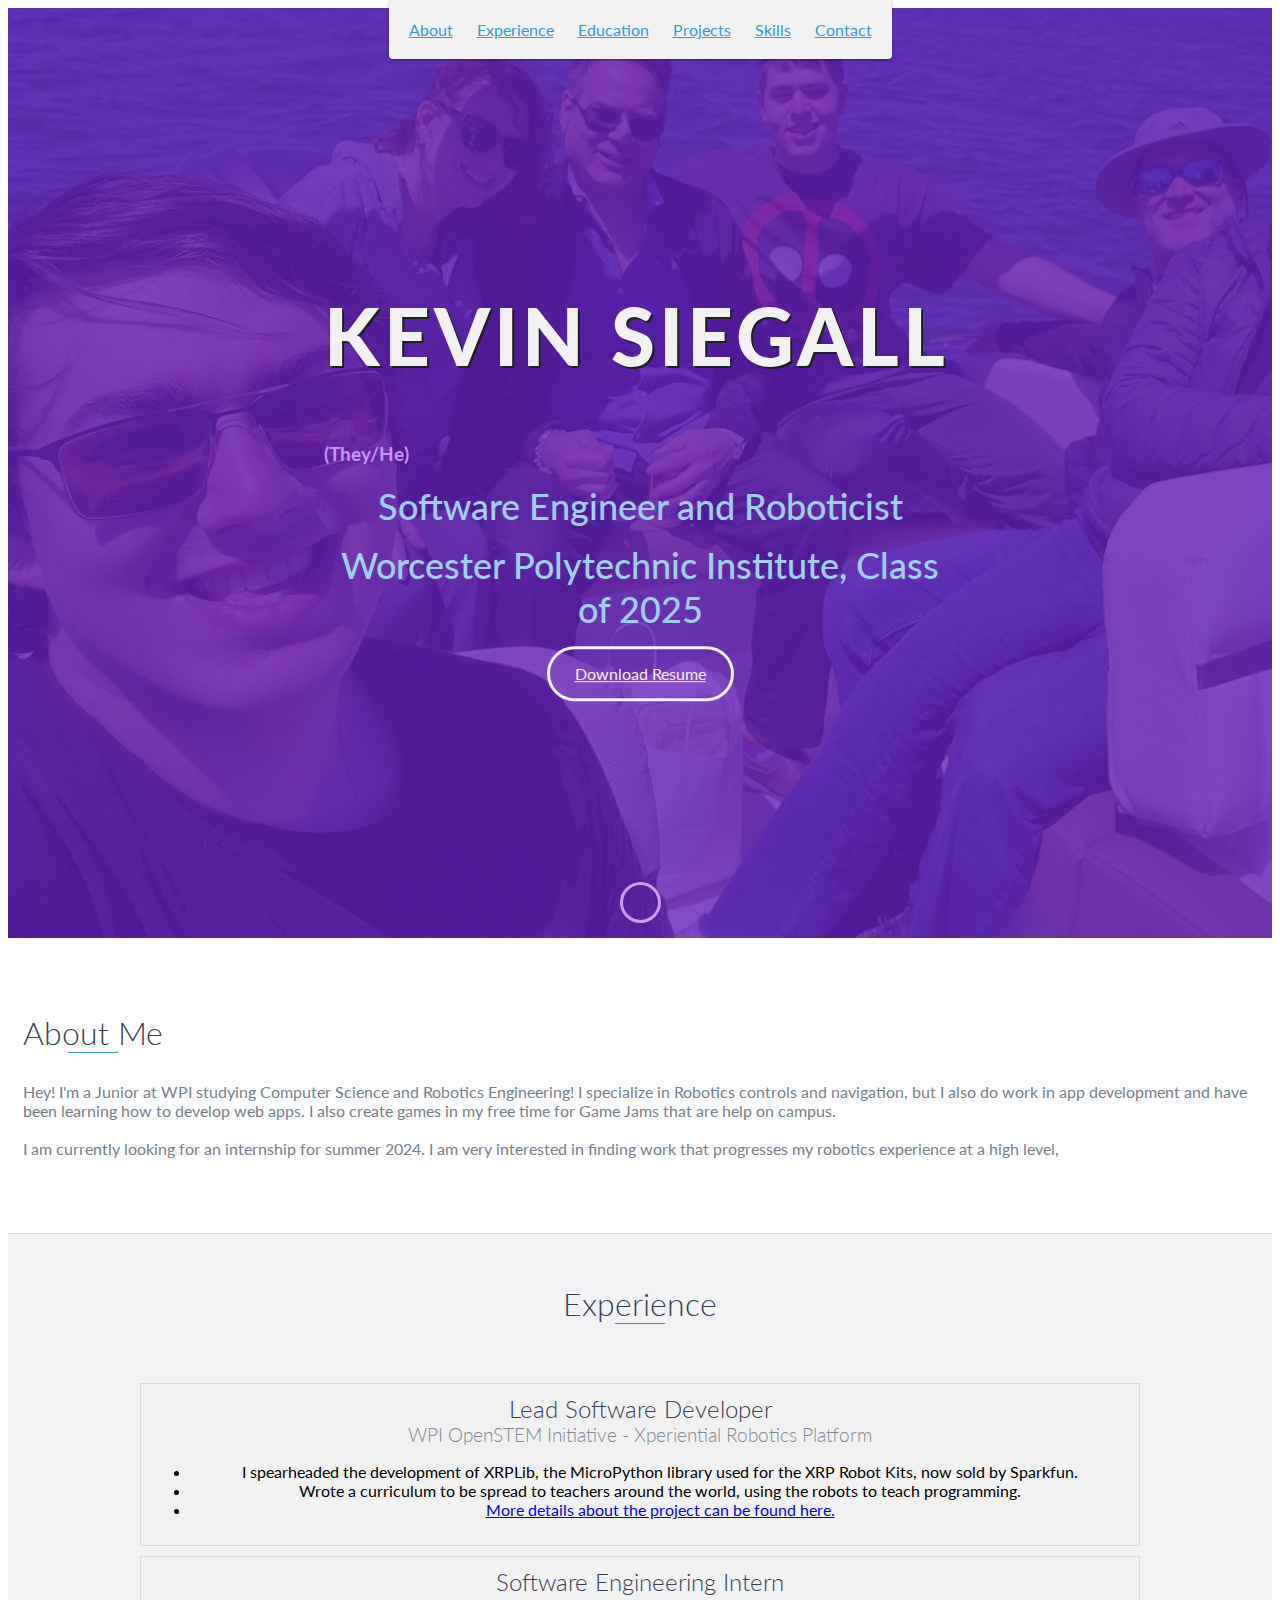
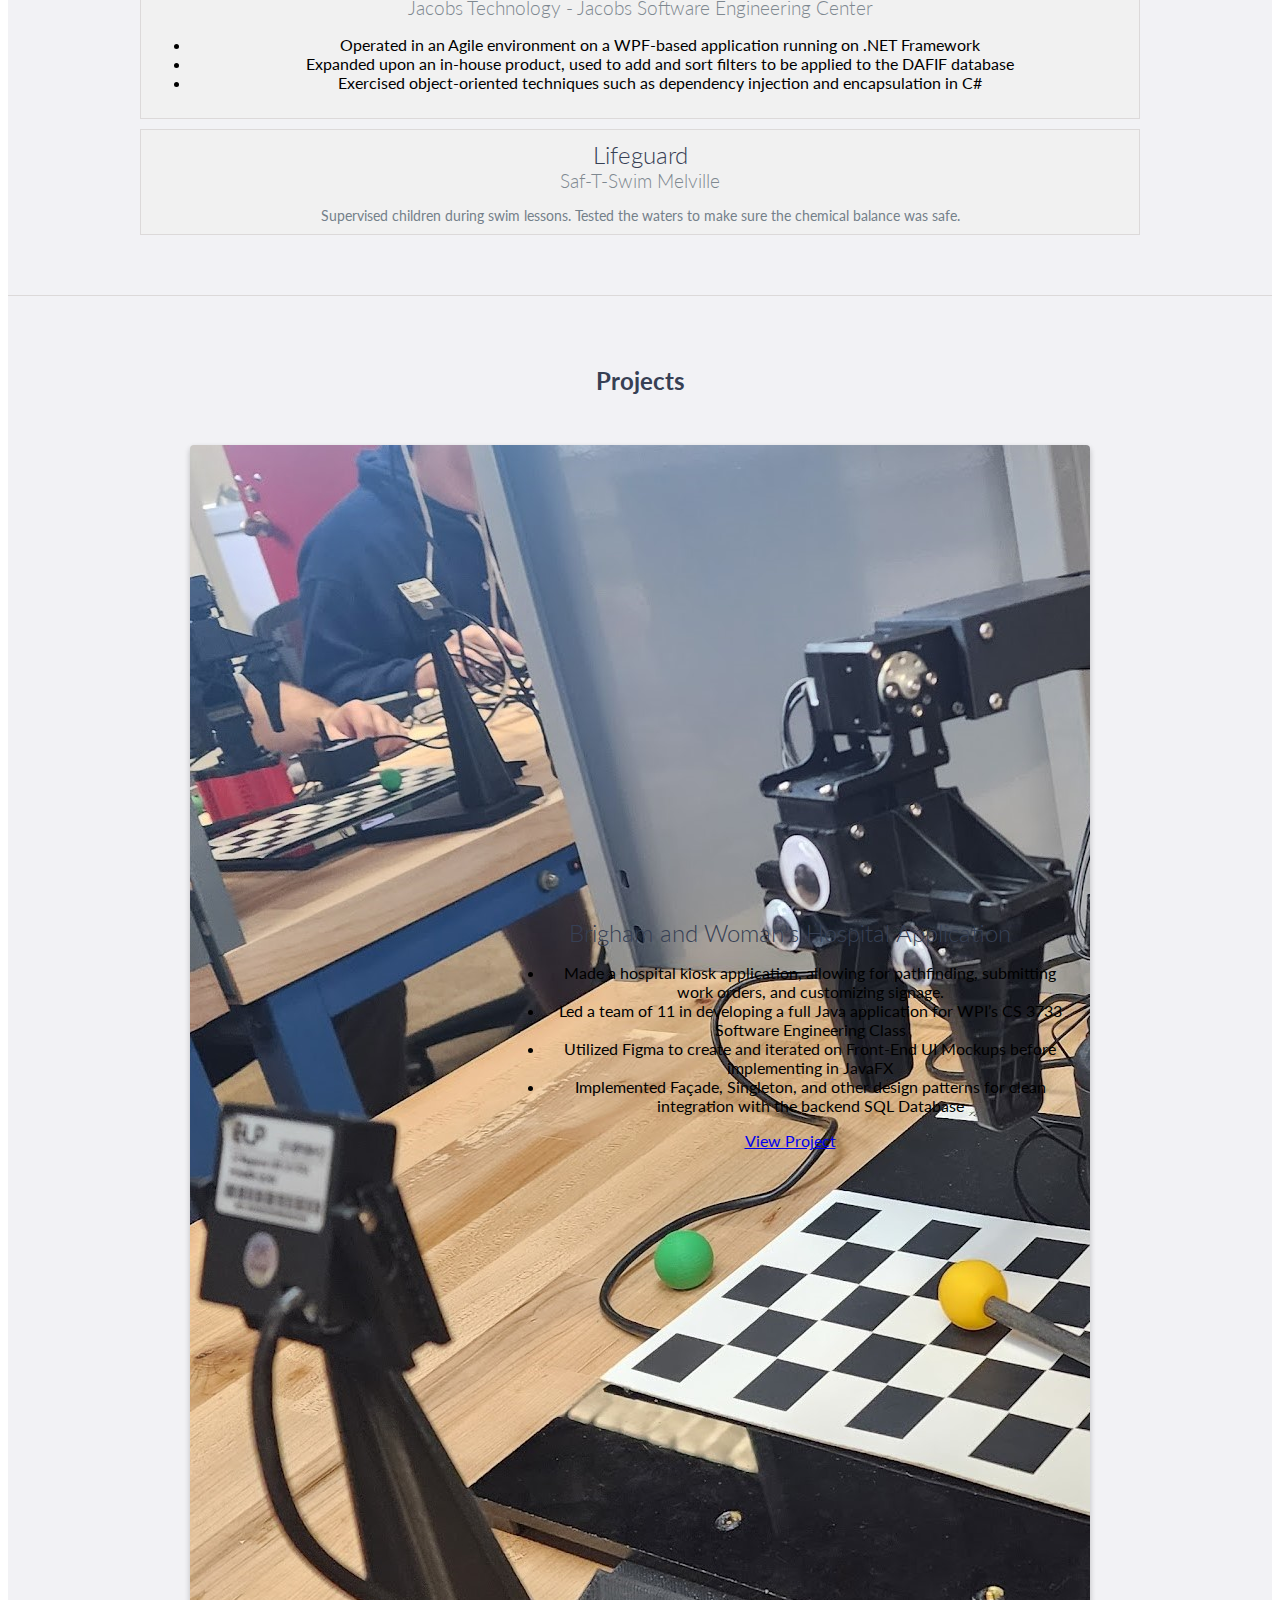
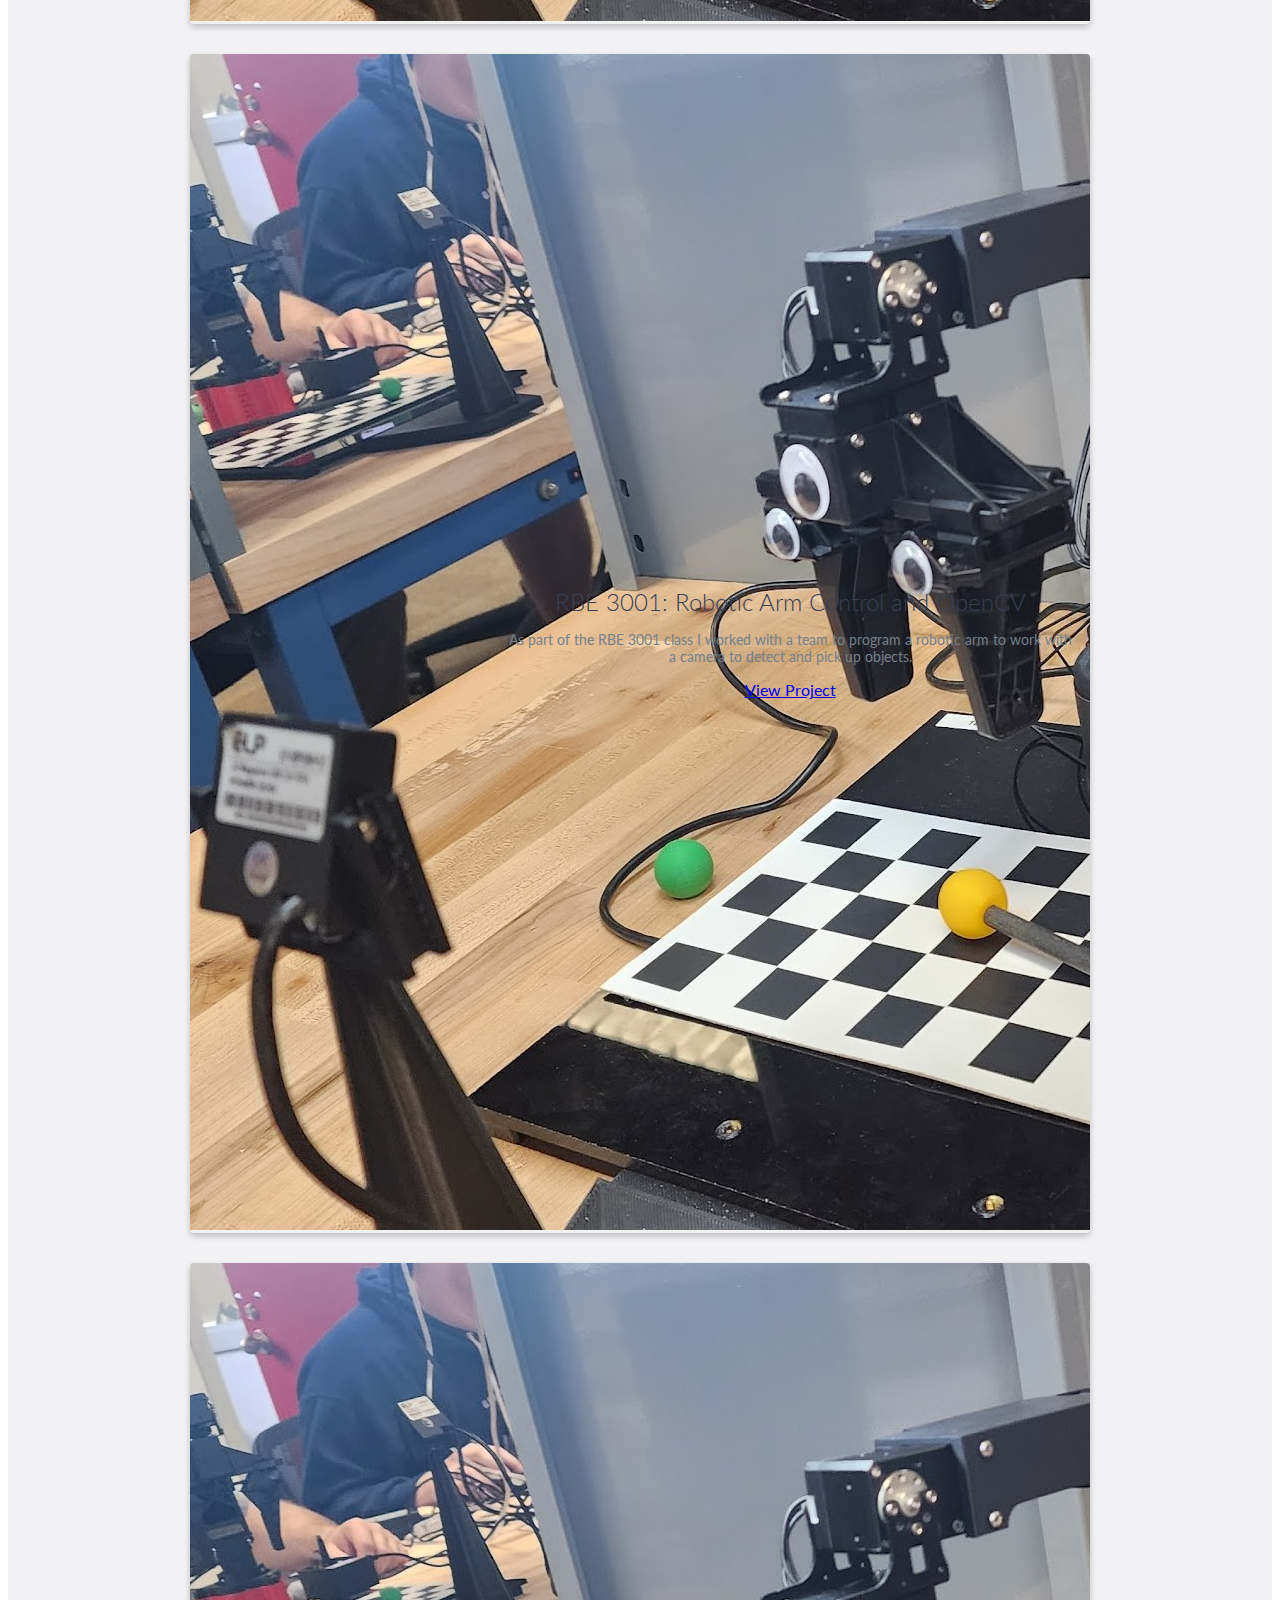
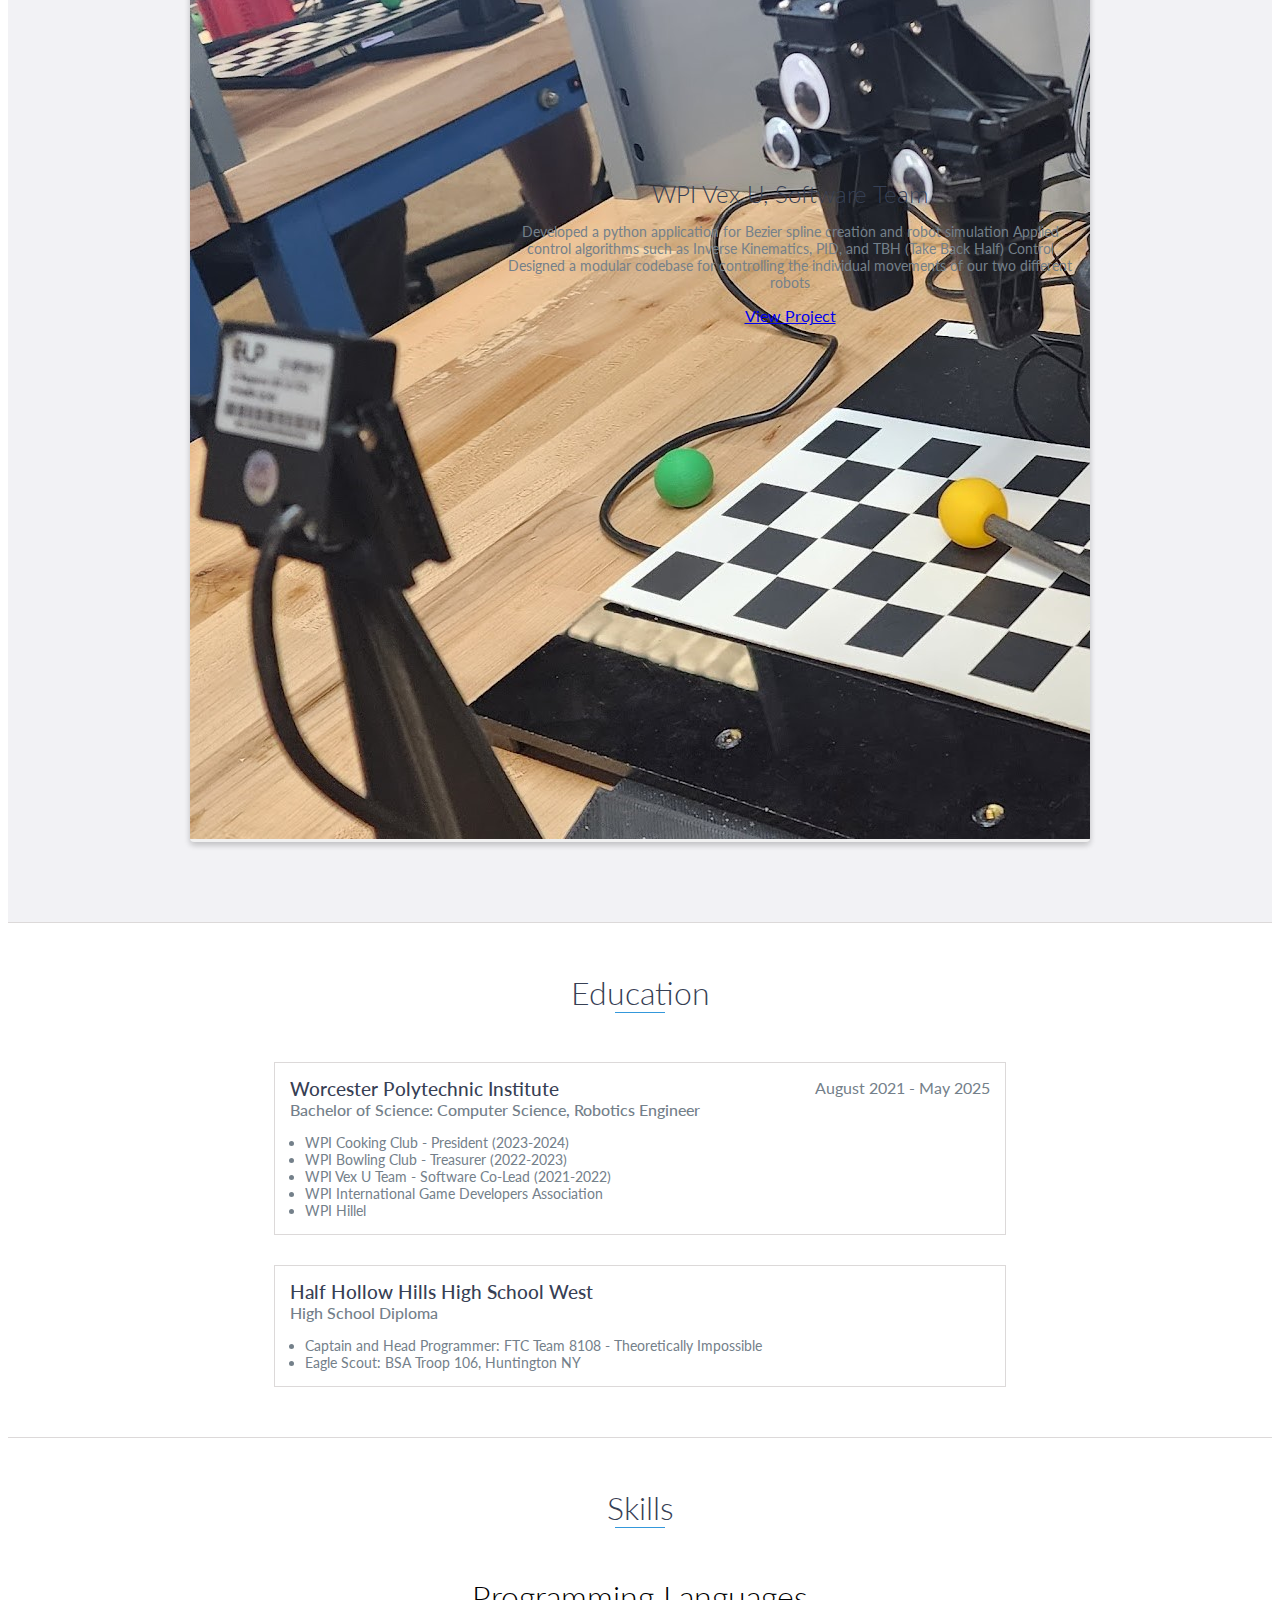
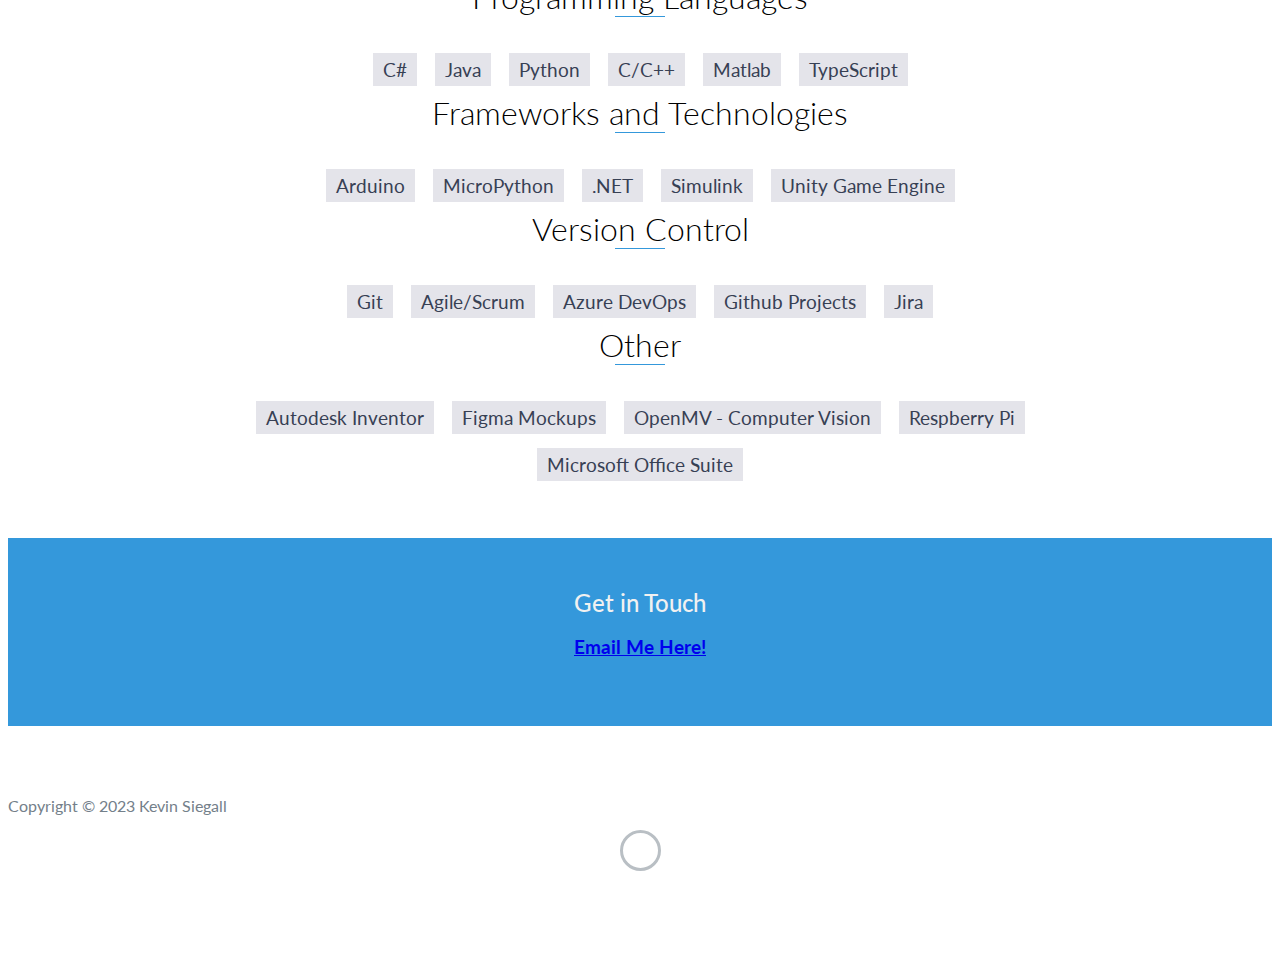
==== index.html @ 216e9f0d "Forgot to add . again" ====
<!DOCTYPE html>
<html class="no-js" lang="en">

<head>
    <meta charset="utf-8">
    <meta http-equiv="X-UA-Compatible" content="IE=edge">
    <meta name="viewport" content="width=device-width, initial-scale=1">
    <title>My Portfolio</title>
	<link rel="shortcut icon" href="favicon.ico" type="image/x-icon">
	<link rel="icon" href="favicon.ico" type="image/x-icon">
    <link href="https://fonts.googleapis.com/css?family=Lato:300,400,700,900" rel="stylesheet">
    <link rel="stylesheet" href="libs/font-awesome/css/font-awesome.min.css">
    <link href="css/bootstrap.min.css" rel="stylesheet">
    <link href="css/styles.css" rel="stylesheet">
</head>

<body>
    <div id="mobile-menu-open" class="shadow-large">
        <i class="fa fa-bars" aria-hidden="true"></i>
    </div>
    <!-- End #mobile-menu-toggle -->
    <header>
        <div id="mobile-menu-close">
            <span>Close</span> <i class="fa fa-times" aria-hidden="true"></i>
        </div>
        <ul id="menu" class="shadow">
            <li>
                <a href="#about">About</a>
            </li>
            <li>
                <a href="#experience">Experience</a>
            </li>
            <li>
                <a href="#education">Education</a>
            </li>
            <li>
                <a href="#projects">Projects</a>
            </li>
            <li>
                <a href="#skills">Skills</a>
            </li>
            <li>
                <a href="#contact">Contact</a>
            </li>
        </ul>
    </header>
    <!-- End header -->

    <div id="lead" class = "homepage-top">
        <div id="lead-content">
            <div style="display: flex; flex-direction: row; flex-wrap: wrap;">
                <h1>Kevin Siegall</h1>
                <div style="font-size: medium; color: #c594f3; vertical-align: middle;">
                    <h3>(They/He)</h3>
                </div>
            </div>
            <h2>Software Engineer and Roboticist</h2>
            <h2>Worcester Polytechnic Institute, Class of 2025</h2>
            <a href="Resume_Siegall.pdf" class="btn-rounded-white">Download Resume</a>
        </div>
        <!-- End #lead-content -->

        <div id="lead-overlay"></div>

        <div id="lead-down">
            <span>
                <i class="fa fa-chevron-down" aria-hidden="true"></i>
            </span>
        </div>
        <!-- End #lead-down -->
    </div>
    <!-- End #lead -->

    <div id="about">
        <div class="container">
            <div class="row">
                <div class="col-md-4">
                    <h2 class="heading">About Me</h2>
                </div>
                <div class="col-md-8">
                    <p>
                        Hey! I'm a Junior at WPI studying Computer Science and Robotics Engineering! I specialize in Robotics controls and navigation, but I also do work in app development and have been learning how to develop web apps. 
                        I also create games in my free time for Game Jams that are help on campus.
                        <br>
                        <br>
                        I am currently looking for an internship for summer 2024. I am very interested in finding work that progresses my robotics experience at a high level,
                    </p>
                </div>
            </div>
        </div>
    </div>
    <!-- End #about -->

    <div id="experience" class="background-alt">
        <h2 class="heading">Experience</h2>
        <div id="experience-timeline">
            <div data-date="August 2022 – Now">
                <h3>Lead Software Developer</h3>
                <h4>WPI OpenSTEM Initiative - Xperiential Robotics Platform</h4>
                <ul>
                    <li>
                        I spearheaded the development of XRPLib, the MicroPython library used for the XRP Robot Kits, now sold by Sparkfun.
                    </li>
                    <li>
                        Wrote a curriculum to be spread to teachers around the world, using the robots to teach programming.
                    </li>
                    <li>
                        <a href= "https://experientialrobotics.org">More details about the project can be found here.</a>
                    </li>
                </ul>
            </div>
            <div data-date="May 2022 – August 2022">
                <h3>Software Engineering Intern</h3>
                <h4>Jacobs Technology - Jacobs Software Engineering Center</h4>
                <ul>
                    <li>
                        Operated in an Agile environment on a WPF-based application running on .NET Framework
                    </li>
                    <li>
                        Expanded upon an in-house product, used to add and sort filters to be applied to the DAFIF database
                    </li>
                    <li>
                        Exercised object-oriented techniques such as dependency injection and encapsulation in C#
                    </li>
                </ul>
            </div>
            <div data-date="June 2021 – August 2021">
                <h3>Lifeguard</h3>
                <h4>Saf-T-Swim Melville</h4>
                <p>
                    Supervised children during swim lessons. Tested the waters to make sure the chemical balance was safe.
                </p>
            </div>
            
        </div>
    </div>
    <!-- End #experience -->

    <div id="projects" class="background-alt">
        <h2>Projects</h2>
        <div class="container">
            <div class="row">
                <div class="project shadow-large">
                    <div class="project-image">
                        <img src="images/rbe3001-cover-icon.jpg" />
                    </div>
                    <!-- End .project-image -->
                    <div class="project-info">
                        <h3>Brigham and Woman's Hospital Application</h3>
                        <ul>
                            <li>
                                Made a hospital kiosk application, allowing for pathfinding, submitting work orders, and customizing signage.
                            </li>
                            <li>
                                Led a team of 11 in developing a full Java application for WPI’s CS 3733 Software Engineering Class
                            </li>
                            <li>
                                Utilized Figma to create and iterated on Front-End UI Mockups before implementing in JavaFX
                            </li>
                            <li>
                                Implemented Façade, Singleton, and other design patterns for clean integration with the backend SQL Database
                            </li>
                        </ul>
                        <a href="project_page_rbe3001.html">View Project</a>
                    </div>
                    <!-- End .project-info -->
                </div>
                <!-- End .project -->
                <div class="project shadow-large">
                    <div class="project-image">
                        <img src="images/rbe3001-cover-icon.jpg" />
                    </div>
                    <!-- End .project-image -->
                    <div class="project-info">
                        <h3>RBE 3001: Robotic Arm Control and OpenCV</h3>
                        <p>
                            As part of the RBE 3001 class I worked with a team to program a robotic arm to work with a camera to detect and pick up objects. 
                        </p>
                        <a href="project_page_rbe3001.html">View Project</a>
                    </div>
                    <!-- End .project-info -->
                </div>
                <!-- End .project -->
                <div class="project shadow-large">
                    <div class="project-image">
                        <img src="images/rbe3001-cover-icon.jpg" />
                    </div>
                    <!-- End .project-image -->
                    <div class="project-info">
                        <h3>WPI Vex U, Software Team</h3>
                        <p>
                            Developed a python application for Bezier spline creation and robot simulation
                            Applied control algorithms such as Inverse Kinematics, PID, and TBH (Take Back Half) Control
                            Designed a modular codebase for controlling the individual movements of our two different robots 
                        </p>
                        <a href="project_page_rbe3001.html">View Project</a>
                    </div>
                    <!-- End .project-info -->
                </div>
                <!-- End .project -->
            </div>
        </div>
    </div>
    <!-- End #projects -->

    <div id="education">
        <h2 class="heading">Education</h2>
        <div class="education-block">
            <h3>Worcester Polytechnic Institute</h3>
            <span class="education-date">August 2021 - May 2025</span>
            <h4>Bachelor of Science: Computer Science, Robotics Engineer</h4>
            <!-- <h3>Positions on Campus</h3> -->
            <ul>
                <li>
                    WPI Cooking Club - President (2023-2024)
                </li>
                <li>
                    WPI Bowling Club - Treasurer (2022-2023)
                </li>
                <li>
                    WPI Vex U Team - Software Co-Lead (2021-2022)
                </li>
                <li>
                    WPI International Game Developers Association
                </li>
                <li>
                    WPI Hillel
                </li>
            </ul>
        </div>
        <!-- End .education-block -->

        <div class="education-block">
            <h3>Half Hollow Hills High School West</h3>
            <h4>High School Diploma</h4>
            <ul>
                <li>
                    Captain and Head Programmer: FTC Team 8108 - Theoretically Impossible
                </li>
                <li>
                    Eagle Scout: BSA Troop 106, Huntington NY
                </li>
            </ul>
        </div>
        <!-- End .education-block -->
    </div>
    <!-- End #education -->

    <div id="skills">
        <h2 class="heading">Skills <br></h2><br>
        <h3 class="heading">Programming Languages</h3>
        <ul>
            <li>C#</li>
            <li>Java</li>
            <li>Python</li>
            <li>C/C++</li>
            <li>Matlab</li>
            <li>TypeScript</li>
        </ul>
        <h3 class="heading">Frameworks and Technologies</h3>
        <ul>
            <li>Arduino</li>
            <li>MicroPython</li>
            <li>.NET</li>
            <li>Simulink</li>
            <li>Unity Game Engine</li>
        </ul>
        <h3 class="heading">Version Control</h3>
        <ul>
            <li>Git</li>
            <li>Agile/Scrum</li>
            <li>Azure DevOps</li>
            <li>Github Projects</li>
            <li>Jira</li>
        </ul>
        <h3 class="heading">Other</h3>
        <ul>
            <li>Autodesk Inventor</li>
            <li>Figma Mockups</li>
            <li>OpenMV - Computer Vision</li>
            <li>Respberry Pi</li>
            <li>Microsoft Office Suite</li>
        </ul>
    </div>
    <!-- End #skills -->

    <div id="contact">
        <h2>Get in Touch</h2>
        <a href="mailto:krsiegall@wpi.edu"><h3>Email Me Here!</h3></a>
        <!-- End #contact-form -->
    </div>
    <!-- End #contact -->

    <footer>
        <div class="container">
            <div class="row">
                <div class="col-sm-5 copyright">
                    <p>
                        Copyright &copy; <span id="current-year">2023</span> Kevin Siegall
                    </p>
                </div>
                <div class="col-sm-2 top">
                    <span id="to-top">
                        <i class="fa fa-chevron-up" aria-hidden="true"></i>
                    </span>
                </div>
                <div class="col-sm-5 social">
                    <ul>
                        <li>
                            <a href="https://github.com/kreeevin" target="_blank"><i class="fa fa-github" aria-hidden="true"></i></a>
                        </li>
                        <!-- <li>
                            <a href="https://stackoverflow.com/" target="_blank"><i class="fa fa-stack-overflow" aria-hidden="true"></i></a>
                        </li> -->
                        <li>
                            <a href="www.linkedin.com/in/kevin-siegall" target="_blank"><i class="fa fa-linkedin" aria-hidden="true"></i></a>
                        </li>
                        <!-- <li>
                            <a href="https://www.facebook.com/" target="_blank"><i class="fa fa-facebook" aria-hidden="true"></i></a>
                        </li>
                        <li>
                            <a href="https://twitter.com/" target="_blank"><i class="fa fa-twitter" aria-hidden="true"></i></a>
                        </li>
                        <li>
                            <a href="https://plus.google.com/" target="_blank"><i class="fa fa-google-plus" aria-hidden="true"></i></a>
                        </li> -->
                    </ul>
                </div>
            </div>
        </div>
    </footer>
    <!-- End footer -->

    <script src="https://ajax.googleapis.com/ajax/libs/jquery/1.12.4/jquery.min.js"></script>
    <script src="js/scripts.min.js"></script>
</body>

</html>
---- css/styles.css ----
/*!
    Title: Dev Portfolio Template
    Version: 1.2.2
    Last Change: 03/25/2020
    Author: Ryan Fitzgerald
    Repo: https://github.com/RyanFitzgerald/devportfolio-template
    Issues: https://github.com/RyanFitzgerald/devportfolio-template/issues

    Description: This file contains all the styles associated with the page
    that don't come from third party libraries. This file gets compiled using
    Gulp and send to the /css folder which is then loaded on the page.
*/
body {
    font-family: 'Lato', sans-serif;
    font-size: 16px
}

body.active {
    overflow: hidden;
    z-index: -1
}

.no-js #experience-timeline>div {
    background: #f1f1f1;
    padding: 10px;
    margin-bottom: 10px;
    border: 1px solid #dcd9d9
}

.no-js #experience-timeline>div h3 {
    font-size: 1.5em;
    font-weight: 300;
    color: #374054;
    display: inline-block;
    margin: 0
}

.no-js #experience-timeline>div h4 {
    font-size: 1.2em;
    font-weight: 300;
    color: #7e8890;
    margin: 0 0 15px 0
}

.no-js #experience-timeline>div p {
    color: #74808a;
    font-size: 0.9em;
    margin: 0
}

.no-js #experience-timeline:before,
.no-js #experience-timeline:after {
    content: none
}

@keyframes dropHeader {
    0% {
        transform: translateY(-100%)
    }

    100% {
        transform: translateY(0)
    }
}

header {
    position: absolute;
    top: 0;
    left: 0;
    right: 0;
    text-align: center;
    z-index: 10;
    animation-name: dropHeader;
    animation-iteration-count: 1;
    animation-timing-function: ease;
    animation-duration: 0.75s
}

header ul {
    display: inline-block;
    background: #f1f1f1;
    text-align: center;
    padding: 10px;
    margin: 0;
    border-bottom-right-radius: 4px;
    border-bottom-left-radius: 4px
}

header li {
    display: inline-block
}

header a {
    display: block;
    color: #3498db;
    padding: 10px
}

header a:hover {
    color: #217dbb;
    text-decoration: none;
    background: #eee;
    border-radius: 4px
}

header a:focus {
    color: #3498db;
    text-decoration: none
}

header.active {
    display: block
}

header.sticky {
    position: fixed;
    z-index: 999
}

#menu.active {
    display: block
}

#mobile-menu-open {
    display: none;
    cursor: pointer;
    position: fixed;
    right: 15px;
    top: 10px;
    color: #3498db;
    font-size: 1.5em;
    z-index: 20;
    padding: 0 7px;
    border-radius: 4px;
    background: #f1f1f1
}

#mobile-menu-close {
    display: none;
    text-align: right;
    width: 100%;
    background: #f1f1f1;
    font-size: 1.5em;
    padding-right: 15px;
    padding-top: 10px;
    cursor: pointer;
    color: #3498db
}

#mobile-menu-close span {
    font-size: 0.5em;
    text-transform: uppercase
}

#mobile-menu-close i {
    vertical-align: middle
}

footer {
    padding: 50px 0
}

.copyright {
    padding-top: 20px
}

.copyright p {
    margin: 0;
    color: #74808a
}

.top {
    text-align: center
}

.top span {
    cursor: pointer;
    display: block;
    margin: 15px auto 0 auto;
    width: 35px;
    height: 35px;
    border-radius: 50%;
    border: 3px solid #b9bfc4;
    text-align: center
}

.top i {
    color: #74808a
}

.social {
    text-align: right
}

.social ul {
    margin: 5px 0 0 0;
    padding: 0
}

.social li {
    display: inline-block;
    font-size: 1.25em;
    list-style: none
}

.social a {
    display: block;
    color: #74808a;
    padding: 10px
}

.social a:hover {
    color: #3498db
}

.btn-rounded-blue {
    display: inline-block;
    background-color: #0028b9;
    color: #f1f1f1;
    padding: 15px 25px;
    border: 3px solid #f1f1f1;
    border-radius: 30px;
    transition: .5s ease all
}
.btn-rounded-white {
    display: inline-block;
    color: #f1f1f1;
    padding: 15px 25px;
    border: 3px solid #f1f1f1;
    border-radius: 30px;
    transition: .5s ease all
}

.btn-rounded-white:hover {
    color: #3498db;
    background: #f1f1f1;
    text-decoration: none
}

.shadow {
    box-shadow: 0 1px 3px rgba(0, 0, 0, 0.12), 0 1px 2px rgba(0, 0, 0, 0.24)
}

.shadow-large {
    box-shadow: 0 3px 6px rgba(0, 0, 0, 0.08), 0 3px 6px rgba(0, 0, 0, 0.15)
}

.heading {
    position: relative;
    display: inline-block;
    font-size: 2em;
    font-weight: 300;
    margin: 0 0 30px 0
}
.subheading {
    position: relative;
    display: inline-block;
    font-size: 1.5em;
    font-weight: 300;
    margin: 0 10px 20px 0
}

.heading:after {
    position: absolute;
    content: '';
    top: 100%;
    height: 1px;
    width: 50px;
    left: 0;
    right: 0;
    margin: 0 auto;
    background: #3498db
}

.background-alt {
    background: #f2f2f5
}
/* background images */
.homepage-top{
     background: url(../images/family-background.jpg);
}
.Engine-top{
    background: url(../images/backblast.png);
}
.Nitinol-top{
    background: url(../images/lead-bg.jpg);
}
.RBE3001-top{
    background: url(../images/overview_irl.jpg);
}
#lead {
    position: relative;
    height: 100vh;
    min-height: 500px;
    max-height: 1080px;
   
    background-size: cover;
    padding: 15px;
    overflow: hidden
}

#lead-content {
    position: absolute;
    z-index: 10;
    top: 50%;
    left: 50%;
    transform: translate(-50%, -50%);
    text-align: center
}

#lead-content h1{
    text-shadow: 2px 2px #1f1f1f;
}
#lead-content h2 {
    margin: 0
}

#lead-content h1 {
    color: #f1f1f1;
    font-weight: 900;
    font-size: 5em;
    text-transform: uppercase;
    letter-spacing: 0.05em;
    line-height: 0.9em
}

#lead-content h2 {
    color: #a0cfee;
    font-weight: 500;
    font-size: 2.25em;
    margin-bottom: 15px
}

#lead-overlay {
    position: absolute;
    height: 100%;
    width: 100%;
    top: 0;
    right: 0;
    bottom: 0;
    left: 0;
    background: rgba(100, 33, 187, 0.8);
    z-index: 1
}

#lead-down {
    position: absolute;
    left: 0;
    right: 0;
    width: 100%;
    text-align: center;
    z-index: 10;
    bottom: 15px;
    color: #f1f1f1
}

#lead-down span {
    cursor: pointer;
    display: block;
    margin: 0 auto;
    width: 35px;
    height: 35px;
    border-radius: 50%;
    border: 3px solid #c8a0ee;
    text-align: center
}

#lead-down i {
    animation: pulsate 1.5s ease;
    animation-iteration-count: infinite;
    padding-top: 5px
}

@keyframes pulsate {
    0% {
        transform: scale(1, 1)
    }

    50% {
        transform: scale(1.2, 1.2)
    }

    100% {
        transform: scale(1, 1)
    }
}

#about {
    padding: 75px 15px;
    border-bottom: 1px solid #dcd9d9
}

#about h2 {
    color: #374054
}

#about p {
    color: #74808a;
    margin: 0
}

#experience {
    padding: 50px 15px;
    text-align: center;
    border-bottom: 1px solid #dcd9d9
}

#experience h2 {
    color: #374054
}

#experience-timeline {
    margin: 30px auto 0 auto;
    position: relative;
    max-width: 1000px
}

#experience-timeline:before {
    position: absolute;
    content: '';
    top: 0;
    bottom: 0;
    left: 303px;
    right: auto;
    height: 100%;
    width: 3px;
    background: #9034db;
    z-index: 0
}

#experience-timeline:after {
    position: absolute;
    content: '';
    width: 3px;
    height: 40px;
    background: #9034db;
    background: linear-gradient(to bottom, #9034db, rgba(52, 152, 219, 0));
    top: 100%;
    left: 303px
}

.vtimeline-content {
    margin-left: 350px;
    background: #f1f1f1;
    border: 1px solid #e6e6e6;
    padding: 15px;
    border-radius: 3px;
    text-align: left
}

.vtimeline-content h3 {
    font-size: 1.5em;
    font-weight: 300;
    color: #374054;
    display: inline-block;
    margin: 0
}

.vtimeline-content h4 {
    font-size: 1.2em;
    font-weight: 300;
    color: #7e8890;
    margin: 0 0 15px 0
}

.vtimeline-content p {
    color: #74808a;
    font-size: 0.9em;
    margin: 0
}

.vtimeline-point {
    position: relative;
    display: block;
    vertical-align: top;
    margin-bottom: 30px
}

.vtimeline-icon {
    position: relative;
    color: #f1f1f1;
    width: 50px;
    height: 50px;
    background: #3498db;
    border-radius: 50%;
    float: left;
    z-index: 99;
    margin-left: 280px
}

.vtimeline-icon i {
    display: block;
    font-size: 2em;
    margin-top: 10px
}

.vtimeline-date {
    width: 260px;
    text-align: right;
    position: absolute;
    left: 0;
    top: 10px;
    font-weight: 300;
    color: #374054
}

#education {
    padding: 50px 15px 20px 15px;
    border-bottom: 1px solid #dcd9d9;
    text-align: center
}

#education h2 {
    color: #374054;
    margin-bottom: 50px
}

.education-block {
    max-width: 700px;
    margin: 0 auto 30px auto;
    padding: 15px;
    border: 1px solid #dcd9d9;
    text-align: left
}

.education-block h3 {
    font-weight: 500;
    float: left;
    margin: 0;
    color: #374054
}

.education-block span {
    color: #74808a;
    float: right
}

.education-block h4 {
    color: #74808a;
    clear: both;
    font-weight: 500;
    margin: 0 0 15px 0
}

.education-block p,
.education-block ul {
    margin: 0;
    color: #74808a;
    font-size: 0.9em
}

.education-block ul {
    padding: 0 0 0 15px
}

#projects {
    padding: 50px 15px;
    border-bottom: 1px solid #dcd9d9;
    text-align: center
}

#projects h2 {
    color: #374054;
    margin-bottom: 50px
}

.project {
    position: relative;
    max-width: 900px;
    margin: 0 auto 30px auto;
    overflow: hidden;
    background: #f1f1f1;
    border-radius: 4px
}

.project-image {
    float: left
}

.project-info {
    position: absolute;
    top: 50%;
    transform: translateY(-50%);
    margin-left: 300px;
    padding: 15px
}

.project-info h3 {
    font-size: 1.5em;
    font-weight: 300;
    color: #374054;
    margin: 0 0 15px 0
}

.project-info p {
    color: #74808a;
    margin: 0 0 15px 0;
    font-size: 0.9em
}

.no-image .project-info {
    position: relative;
    margin: 0;
    padding: 30px 15px;
    transform: none
}

#more-projects {
    display: none
}

#skills {
    padding: 50px 15px;
    text-align: center
}

#skills h2 {
    color: #374054;
    margin-bottom: 50px
}

#skills ul {
    display: block;
    margin: 0 auto;
    padding: 0;
    max-width: 800px
}

#skills li {
    display: inline-block;
    margin: 7px;
    padding: 5px 10px;
    color: #374054;
    background: #e4e4ea;
    list-style: none;
    cursor: default;
    font-size: 1.2em
}

#contact {
    padding: 50px 15px;
    background: #3498db;
    text-align: center
}

#contact h2 {
    margin: 0 0 15px 0;
    color: #f1f1f1;
    font-weight: 500
}

#contact-form {
    max-width: 500px;
    margin: 0 auto
}

#contact-form input,
#contact-form textarea {
    display: block;
    width: 100%;
    padding: 10px;
    border-radius: 4px;
    border: none;
    margin-bottom: 10px;
    background: #731da5;
    color: #f1f1f1;
    transition: .5s ease all
}

#contact-form input::-webkit-input-placeholder,
#contact-form textarea::-webkit-input-placeholder {
    color: #f1f1f1
}

#contact-form input:-moz-placeholder,
#contact-form textarea:-moz-placeholder {
    color: #f1f1f1;
    opacity: 1
}

#contact-form input::-moz-placeholder,
#contact-form textarea::-moz-placeholder {
    color: #f1f1f1;
    opacity: 1
}

#contact-form input:-ms-input-placeholder,
#contact-form textarea:-ms-input-placeholder {
    color: #f1f1f1
}

#contact-form input:focus,
#contact-form textarea:focus {
    outline: none;
    background: #16527a
}

#contact-form textarea {
    height: 150px;
    resize: none
}

#contact-form button {
    display: block;
    width: 100%;
    background: #f1f1f1;
    border-radius: 4px;
    padding: 5px 10px;
    border: none;
    color: #9034db;
    font-weight: 700;
    box-shadow: 0 1px 3px rgba(0, 0, 0, 0.12), 0 1px 2px rgba(0, 0, 0, 0.24);
    transition: .5s ease all
}

#contact-form button:hover {
    box-shadow: 0 10px 20px rgba(0, 0, 0, 0.19), 0 6px 6px rgba(0, 0, 0, 0.23)
}

.optional-section {
    padding: 50px 15px;
    text-align: center;
    border-top: 1px solid #dcd9d9
}

.optional-section h2 {
    color: #374054
}

.optional-section-block {
    max-width: 700px;
    margin: 0 auto 30px auto;
    padding: 15px;
    border: 1px solid #dcd9d9;
    background: #f1f1f1;
    text-align: left
}

.optional-section-block h3 {
    font-weight: 500;
    margin: 0 0 15px 0;
    color: #374054
}

.optional-section-block h4 {
    color: #74808a;
    clear: both;
    font-weight: 500;
    margin: 0 0 15px 0
}

.optional-section-block p,
.optional-section-block ul {
    margin: 0 0 15px 0;
    color: #74808a;
    font-size: 0.9em
}

.optional-section-block ul {
    padding: 0 0 0 15px
}

@media only screen and (max-width: 750px) {

    #experience-timeline:before,
    #experience-timeline:after {
        left: 23px
    }

    .vtimeline-date {
        width: auto;
        text-align: left;
        position: relative;
        margin-bottom: 15px;
        display: block;
        margin-left: 70px
    }

    .vtimeline-icon {
        margin-left: 0
    }

    .vtimeline-content {
        margin-left: 70px
    }
}

@media only screen and (max-width: 992px) {
    #lead {
        height: auto;
        min-height: auto;
        max-height: auto;
        padding: 100px 15px
    }

    #lead-content {
        position: relative;
        transform: none;
        left: auto;
        top: auto
    }

    #lead-content h1 {
        font-size: 3em
    }

    #lead-content h2 {
        font-size: 1.75em
    }

    #about {
        text-align: center
    }

    #about p {
        text-align: left
    }
}

@media only screen and (max-width: 768px) {
    header {
        position: fixed;
        display: none;
        z-index: 999;
        animation: none;
        bottom: 0;
        height: 100%
    }

    #mobile-menu-open,
    #mobile-menu-close {
        display: block
    }

    #menu {
        height: 100%;
        overflow-y: auto;
        box-shadow: none;
        border-radius: 0;
        width: 100%
    }

    #menu li {
        display: block;
        margin-bottom: 10px
    }

    #lead-content h1 {
        font-size: 2em
    }

    #lead-content h2 {
        font-size: 1.3em
    }

    #lead-content a {
        padding: 10px 20px
    }

    #lead-down {
        display: none
    }

    .education-block h3,
    .education-block span {
        float: none
    }

    .project-image {
        display: none
    }

    .project-info {
        position: relative;
        margin: 0;
        padding: 30px 15px;
        top: auto;
        transform: none
    }

    footer {
        text-align: center
    }

    .social {
        text-align: center
    }
}

@media only screen and (max-width: 480px) {
    #lead-content h1 {
        font-size: 1.5em
    }

    #lead-content h2 {
        font-size: 1em
    }

    #lead-content a {
        font-size: 0.9em;
        padding: 5px 10px
    }
}
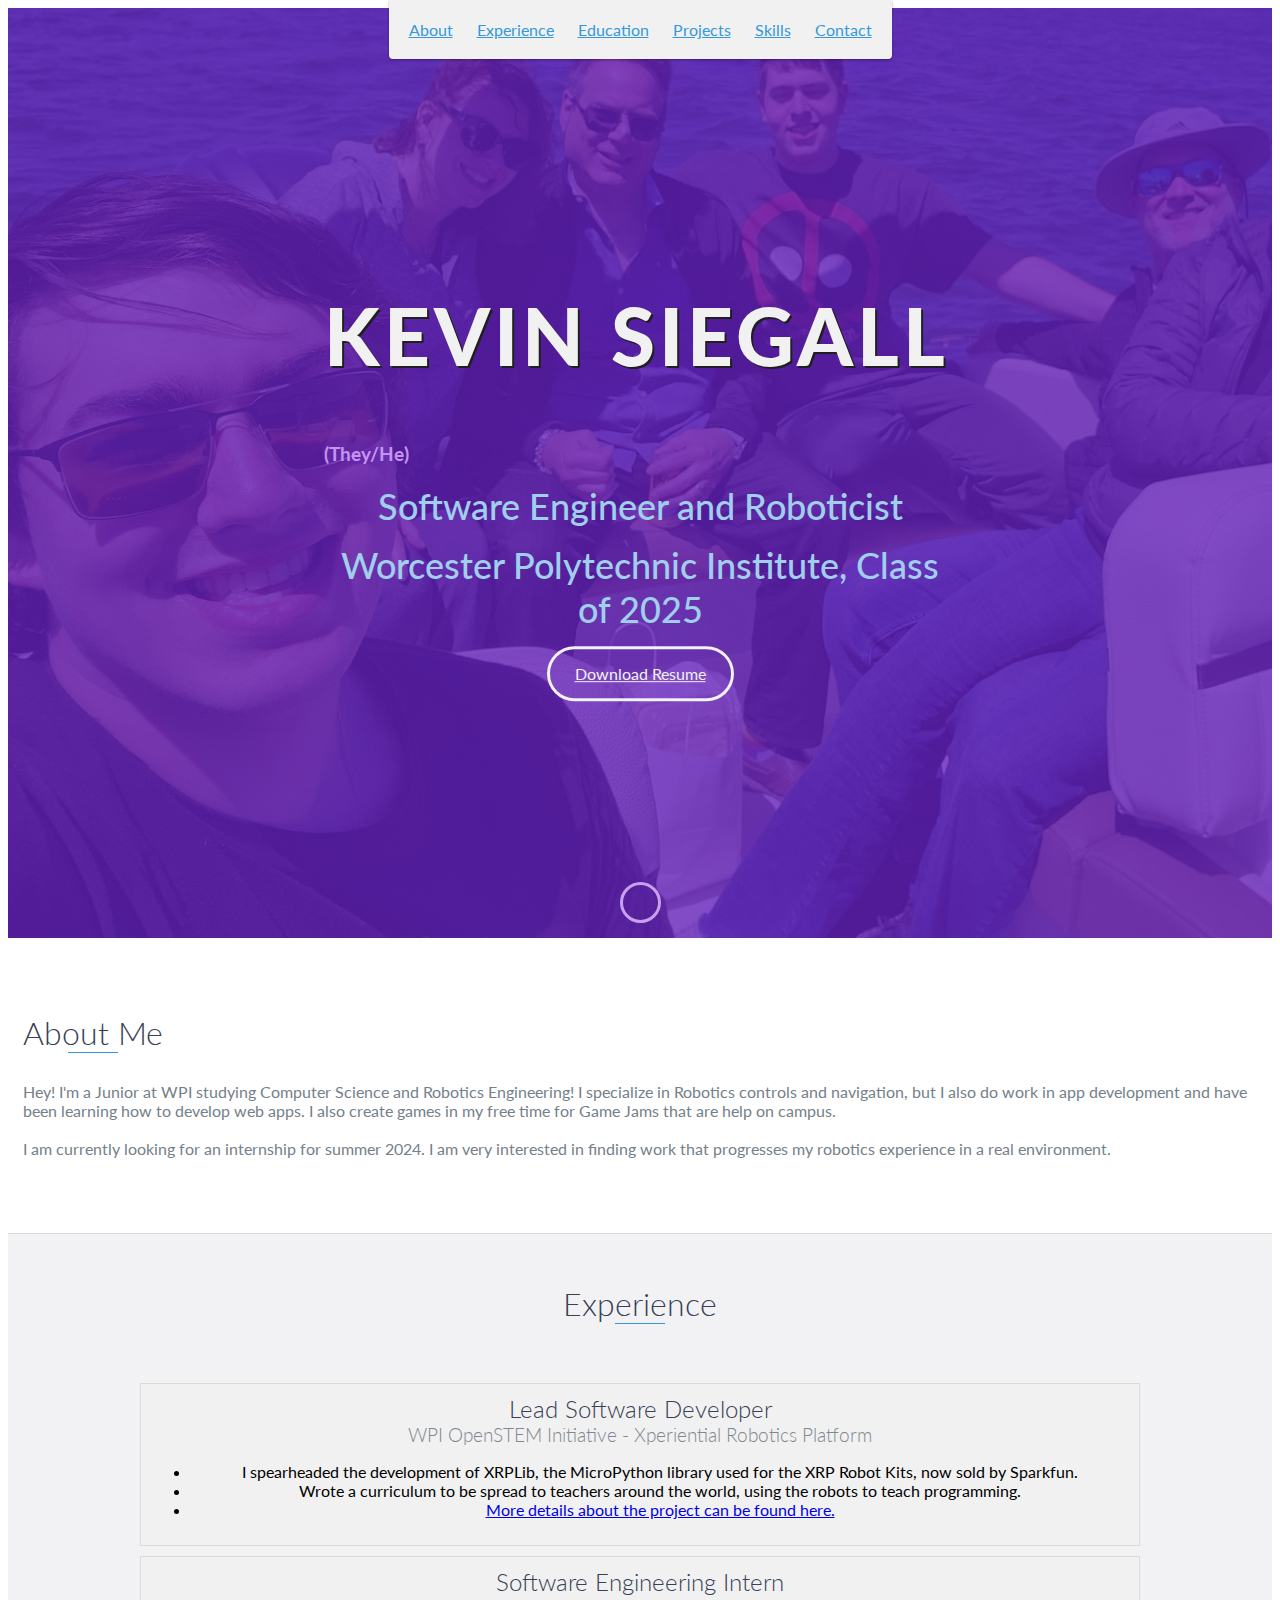
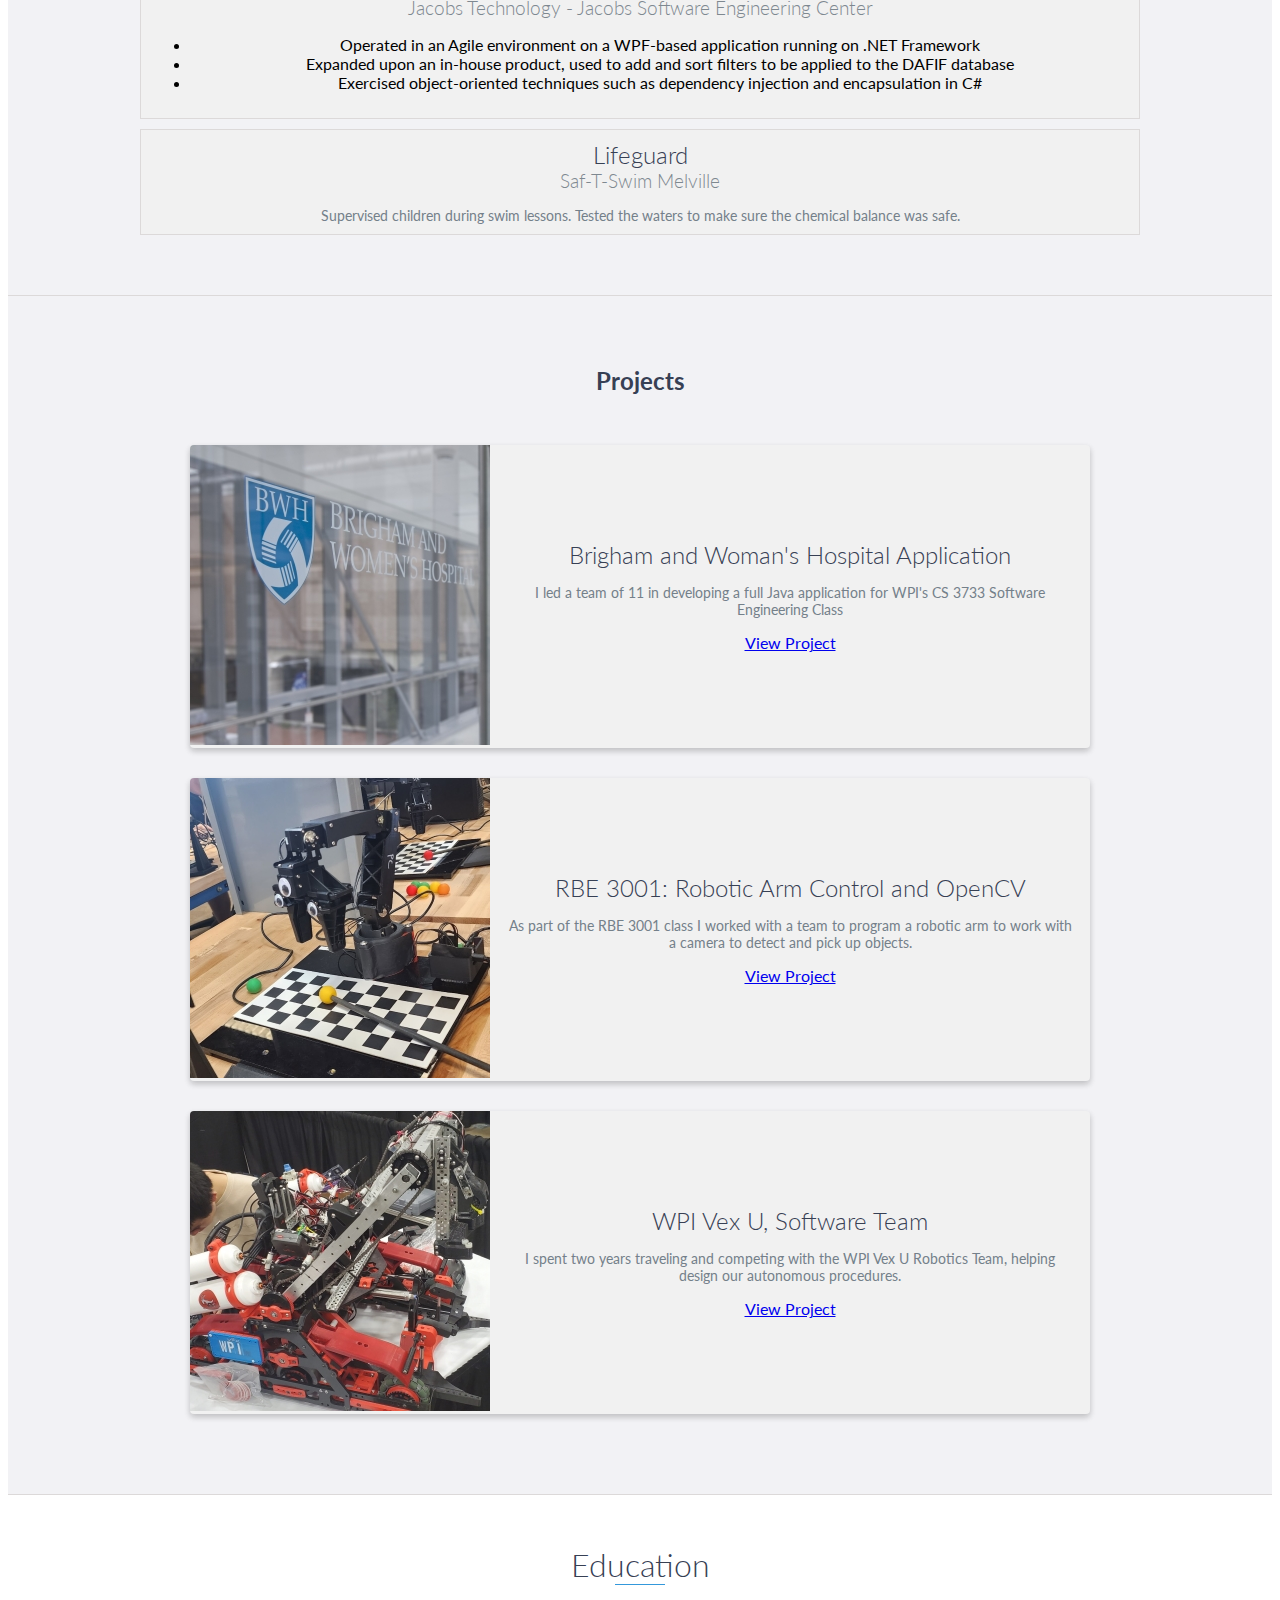
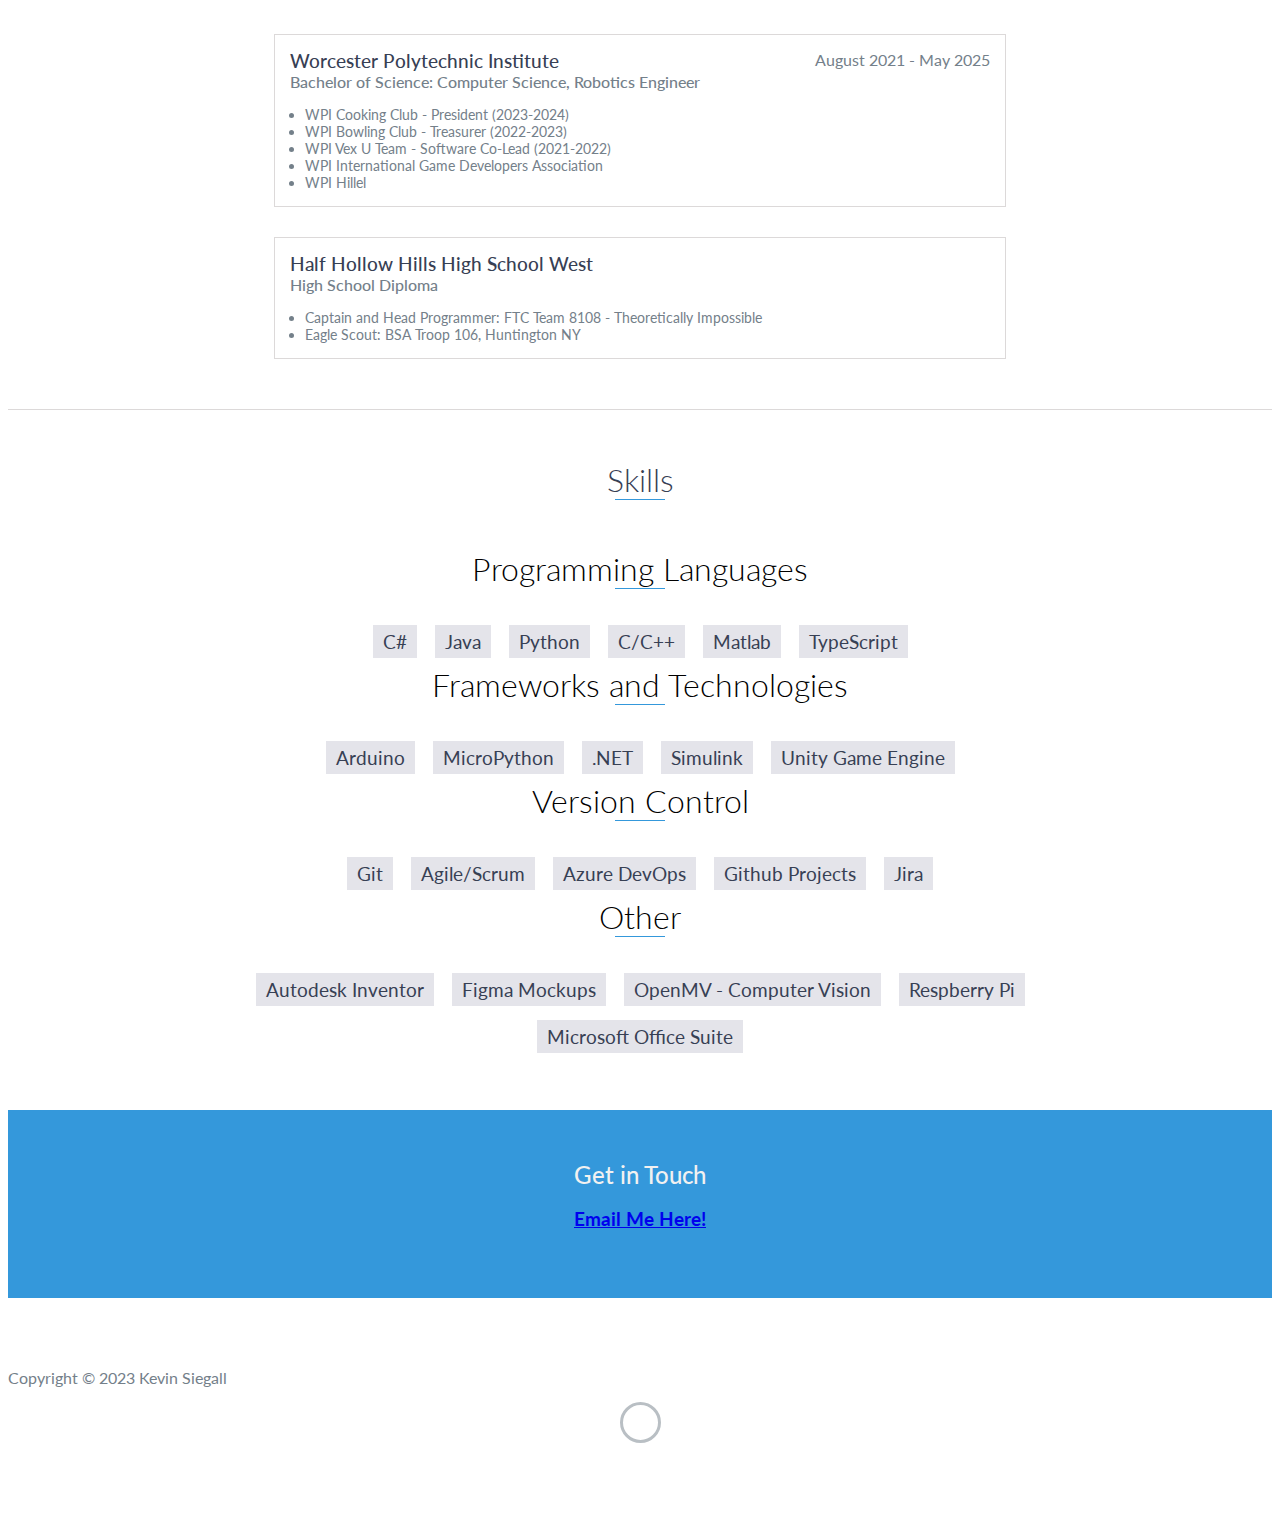
==== commit f6299cfd: "Soft eng sub-page almost done" ====
--- a/index.html
+++ b/index.html
@@ -50,7 +50,7 @@
         <div id="lead-content">
             <div style="display: flex; flex-direction: row; flex-wrap: wrap;">
                 <h1>Kevin Siegall</h1>
-                <div style="font-size: medium; color: #c594f3; vertical-align: middle;">
+                <div style="font-size: medium; color: #c594f3; vertical-align: bottom;">
                     <h3>(They/He)</h3>
                 </div>
             </div>
@@ -83,7 +83,7 @@
                         I also create games in my free time for Game Jams that are help on campus.
                         <br>
                         <br>
-                        I am currently looking for an internship for summer 2024. I am very interested in finding work that progresses my robotics experience at a high level,
+                        I am currently looking for an internship for summer 2024. I am very interested in finding work that progresses my robotics experience in a real environment.
                     </p>
                 </div>
             </div>
@@ -142,26 +142,15 @@
             <div class="row">
                 <div class="project shadow-large">
                     <div class="project-image">
-                        <img src="images/rbe3001-cover-icon.jpg" />
+                        <img src="images/soft-eng-icon.jpg" />
                     </div>
                     <!-- End .project-image -->
                     <div class="project-info">
                         <h3>Brigham and Woman's Hospital Application</h3>
-                        <ul>
-                            <li>
-                                Made a hospital kiosk application, allowing for pathfinding, submitting work orders, and customizing signage.
-                            </li>
-                            <li>
-                                Led a team of 11 in developing a full Java application for WPI’s CS 3733 Software Engineering Class
-                            </li>
-                            <li>
-                                Utilized Figma to create and iterated on Front-End UI Mockups before implementing in JavaFX
-                            </li>
-                            <li>
-                                Implemented Façade, Singleton, and other design patterns for clean integration with the backend SQL Database
-                            </li>
-                        </ul>
-                        <a href="project_page_rbe3001.html">View Project</a>
+                        <p>
+                            I led a team of 11 in developing a full Java application for WPI's CS 3733 Software Engineering Class
+                        </p>
+                        <a href="desc_soft_eng.html">View Project</a>
                     </div>
                     <!-- End .project-info -->
                 </div>
@@ -176,24 +165,22 @@
                         <p>
                             As part of the RBE 3001 class I worked with a team to program a robotic arm to work with a camera to detect and pick up objects. 
                         </p>
-                        <a href="project_page_rbe3001.html">View Project</a>
+                        <a href="desc_rbe3001.html">View Project</a>
                     </div>
                     <!-- End .project-info -->
                 </div>
                 <!-- End .project -->
                 <div class="project shadow-large">
                     <div class="project-image">
-                        <img src="images/rbe3001-cover-icon.jpg" />
+                        <img src="images/vex-u-icon.jpg" />
                     </div>
                     <!-- End .project-image -->
                     <div class="project-info">
                         <h3>WPI Vex U, Software Team</h3>
                         <p>
-                            Developed a python application for Bezier spline creation and robot simulation
-                            Applied control algorithms such as Inverse Kinematics, PID, and TBH (Take Back Half) Control
-                            Designed a modular codebase for controlling the individual movements of our two different robots 
+                            I spent two years traveling and competing with the WPI Vex U Robotics Team, helping design our autonomous procedures.
                         </p>
-                        <a href="project_page_rbe3001.html">View Project</a>
+                        <a href="desc_vex_u.html">View Project</a>
                     </div>
                     <!-- End .project-info -->
                 </div>
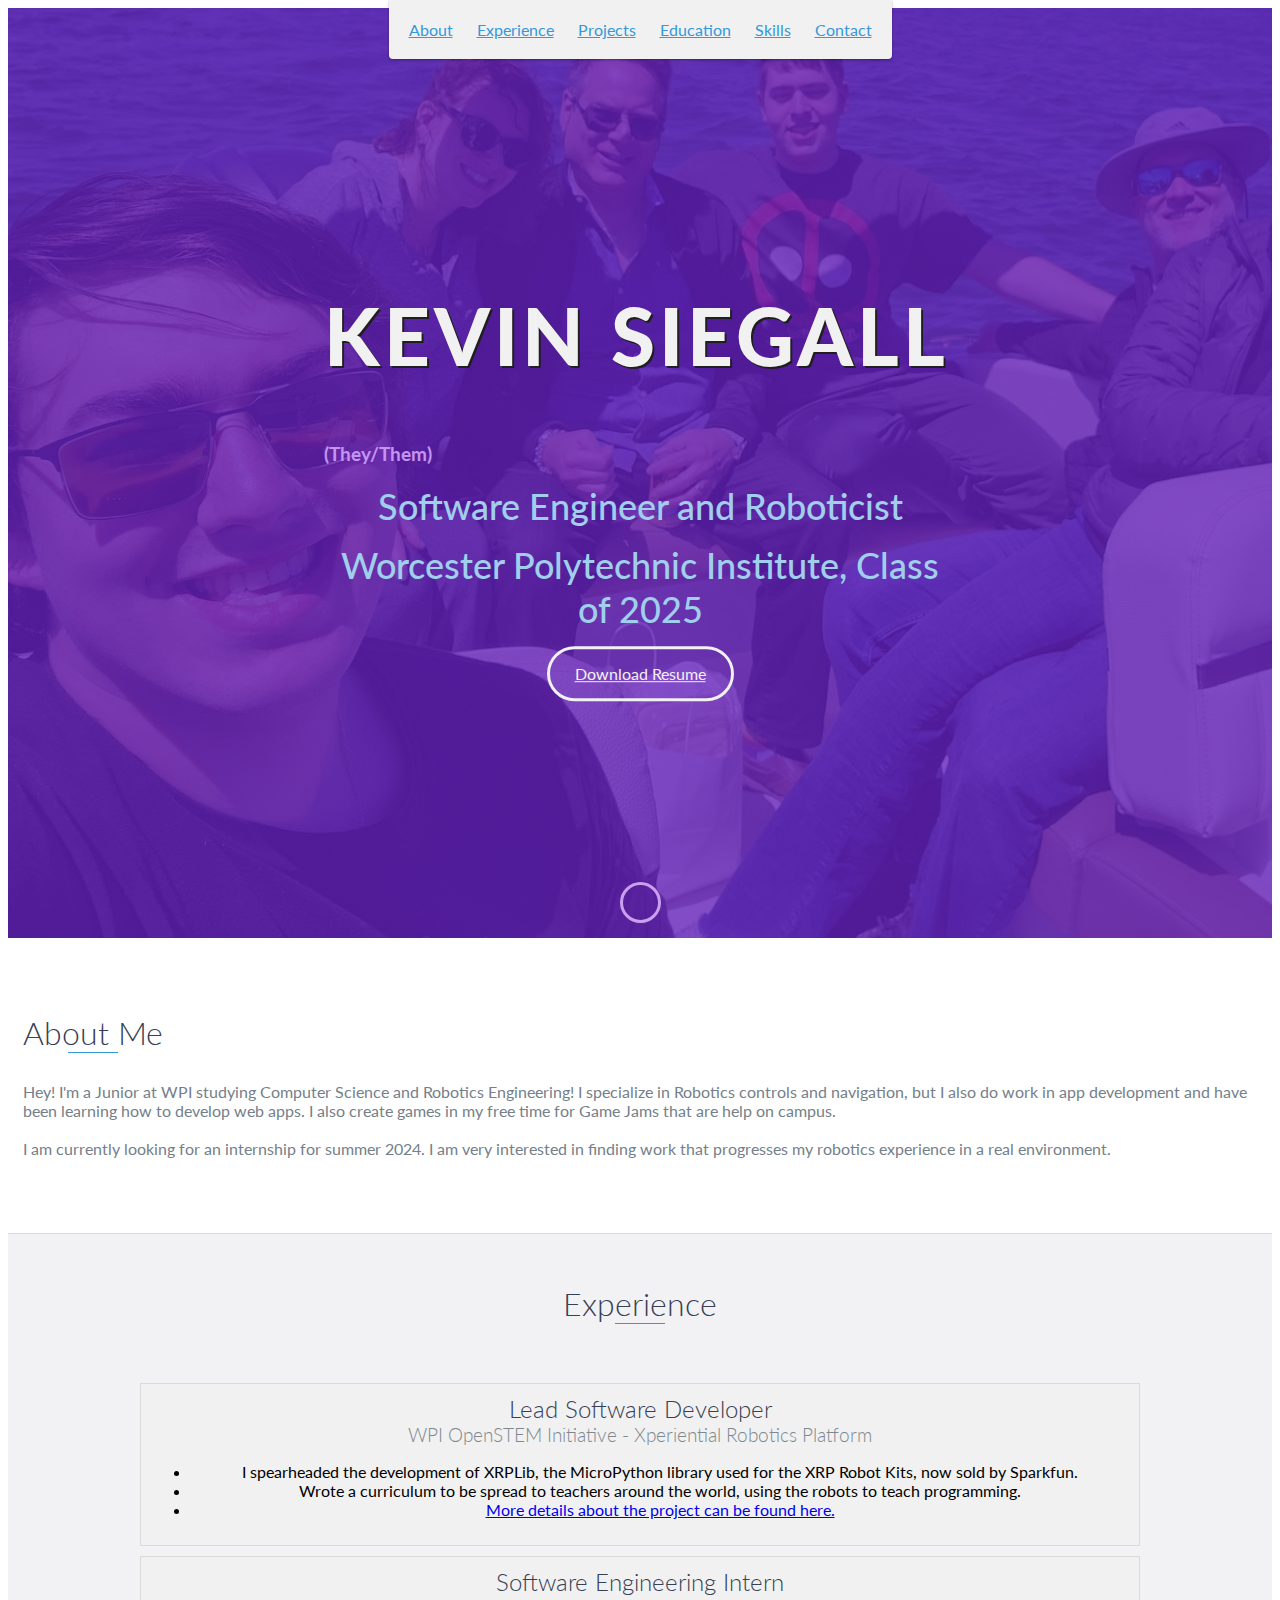
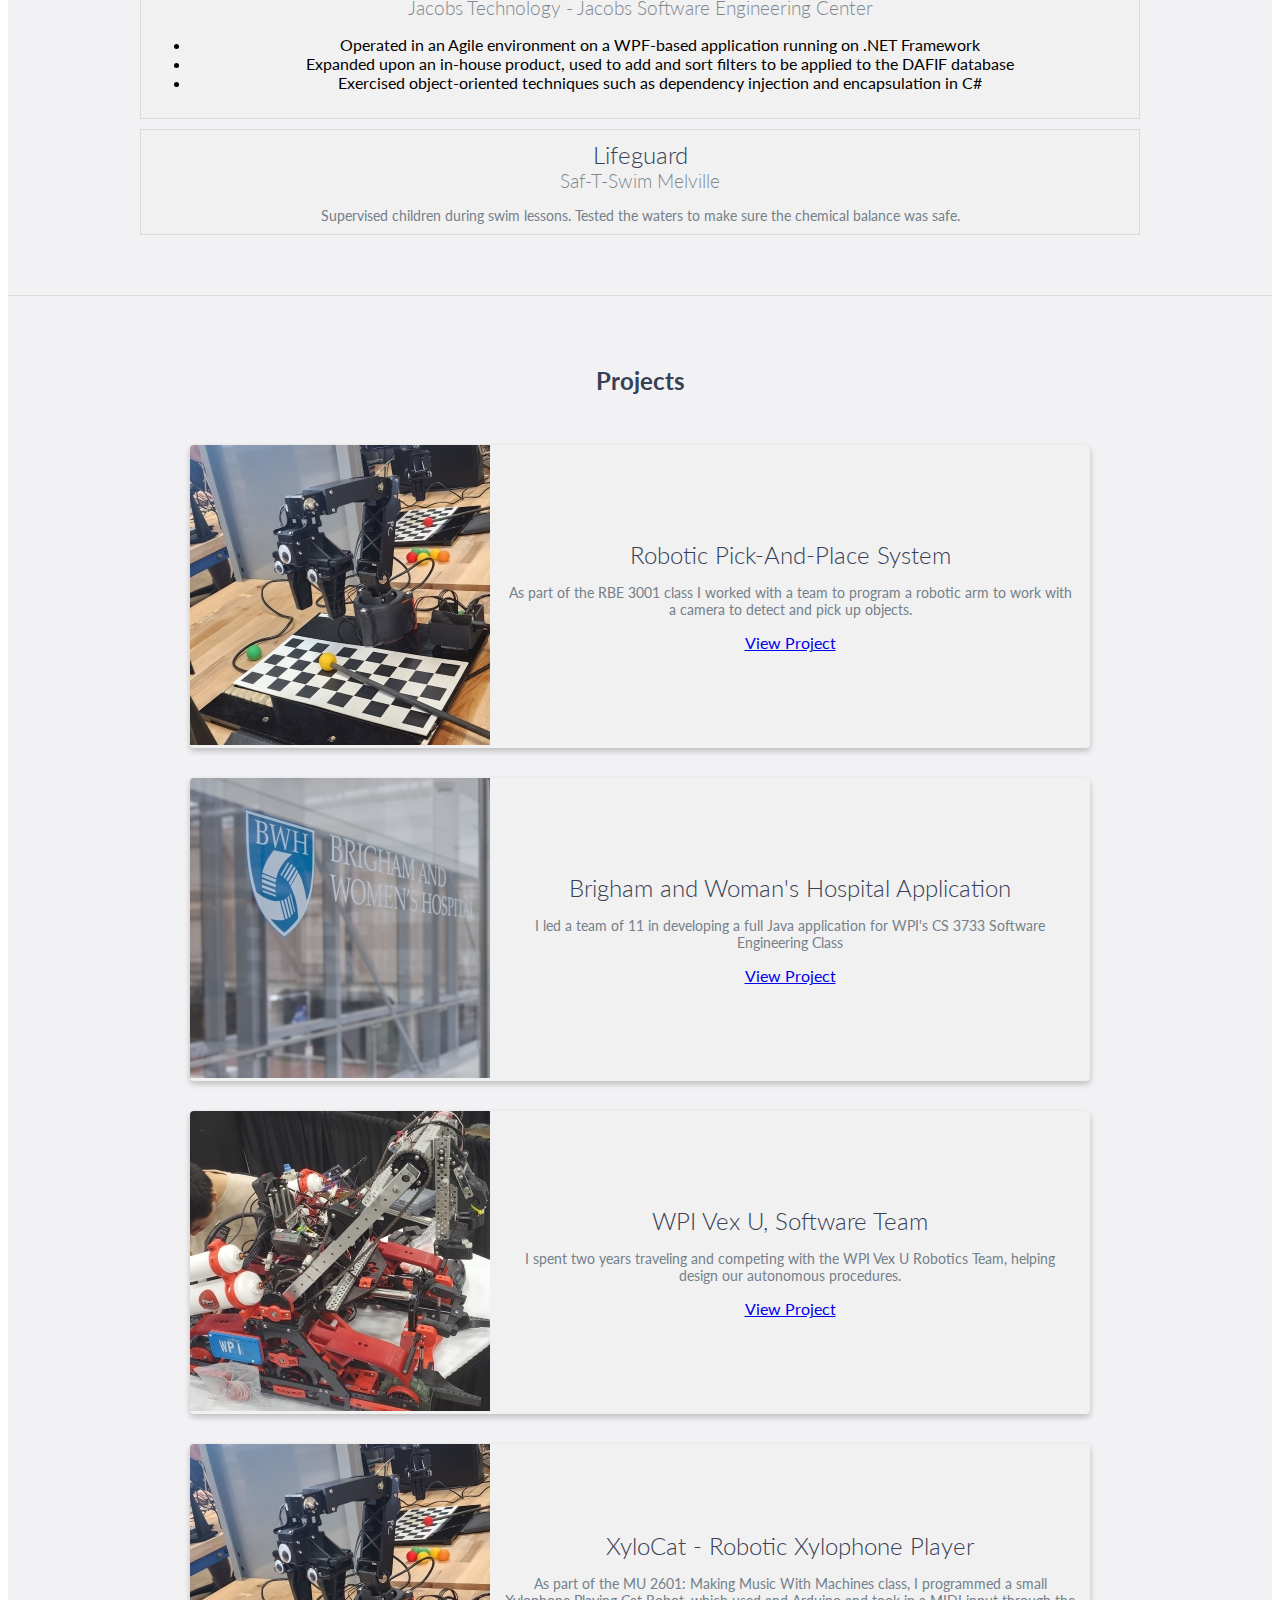
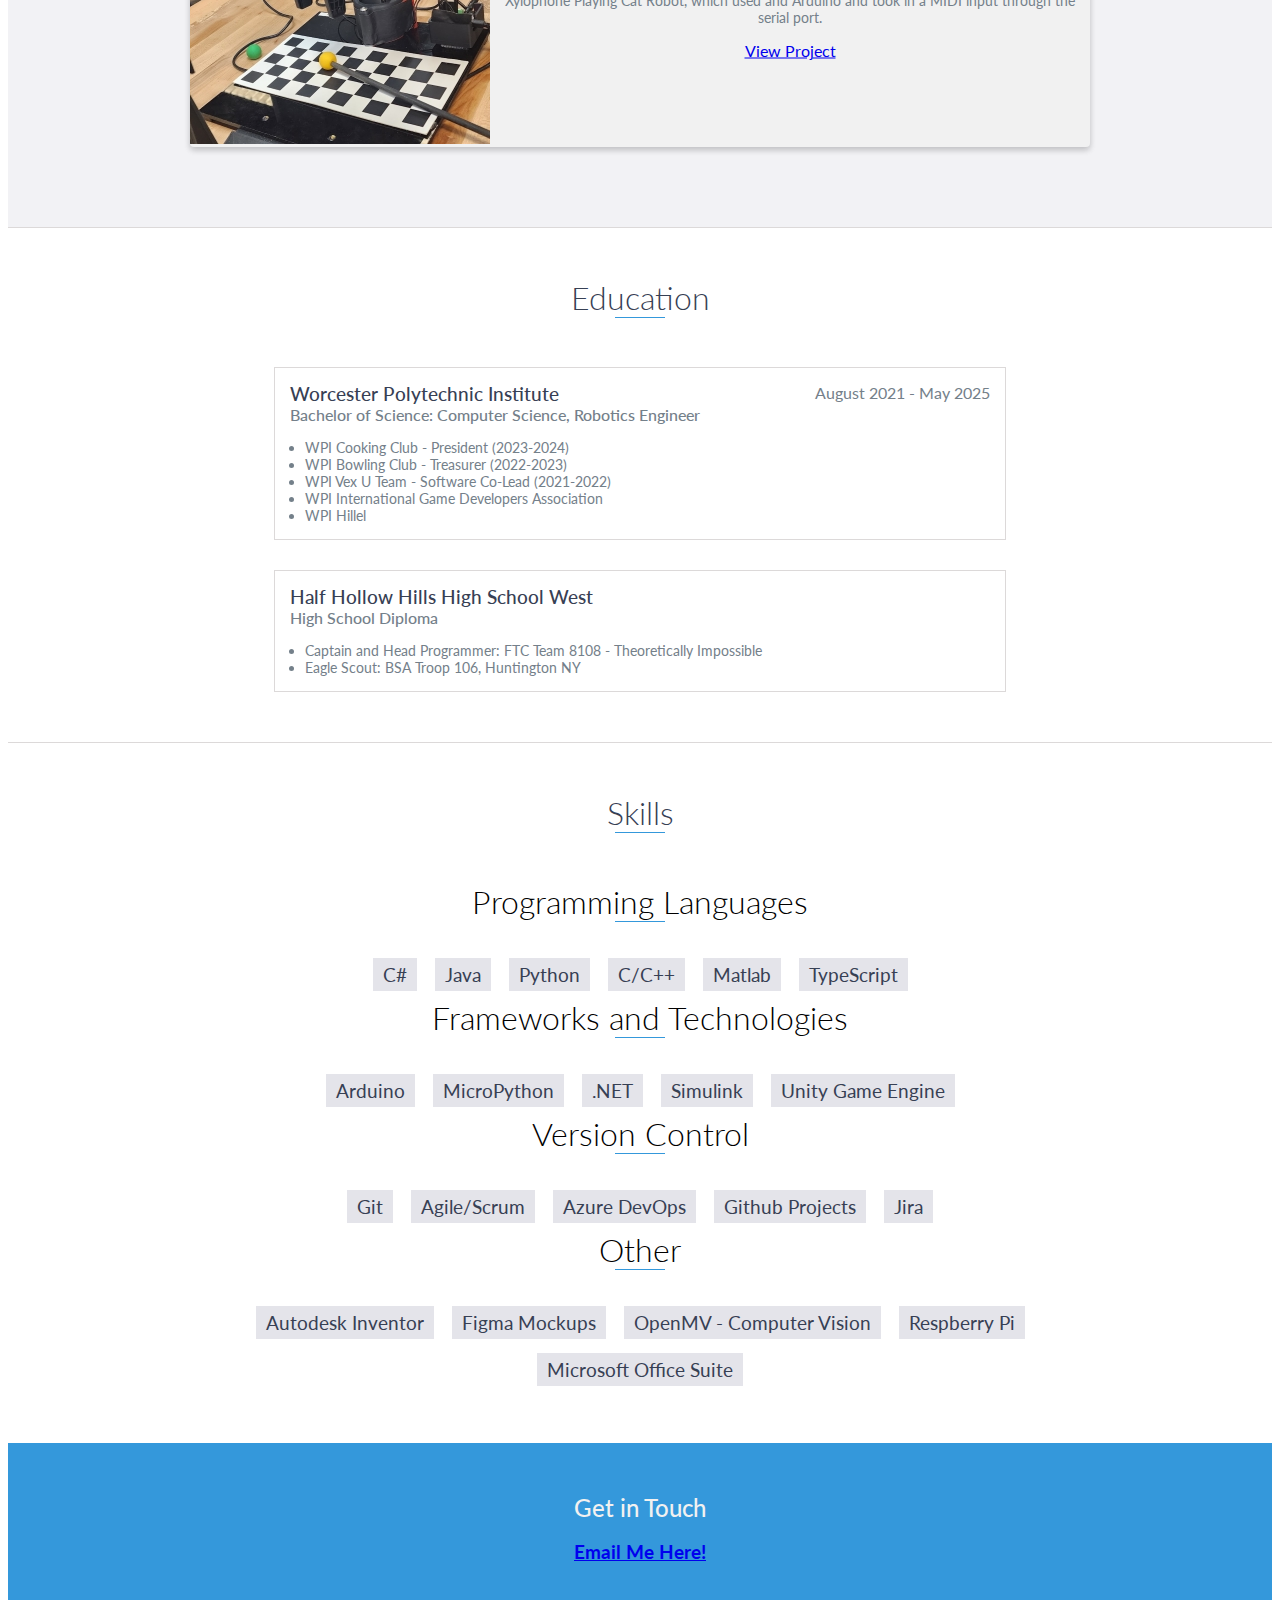
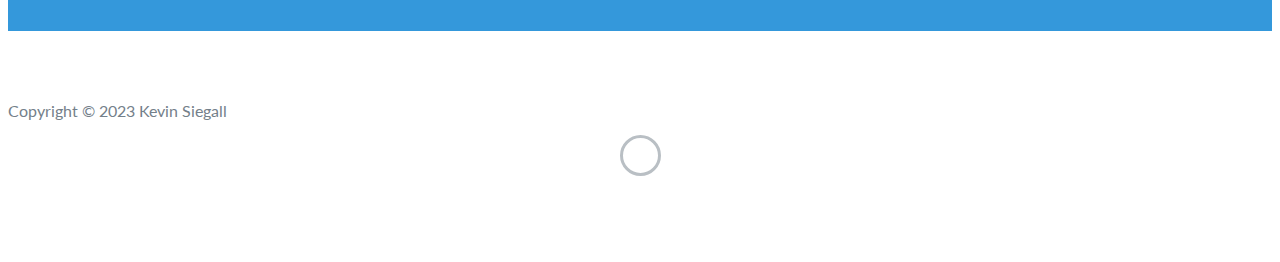
==== commit 481f45c5: "updated pronouns" ====
--- a/index.html
+++ b/index.html
@@ -5,7 +5,7 @@
     <meta charset="utf-8">
     <meta http-equiv="X-UA-Compatible" content="IE=edge">
     <meta name="viewport" content="width=device-width, initial-scale=1">
-    <title>My Portfolio</title>
+    <title>K Siegall</title>
 	<link rel="shortcut icon" href="favicon.ico" type="image/x-icon">
 	<link rel="icon" href="favicon.ico" type="image/x-icon">
     <link href="https://fonts.googleapis.com/css?family=Lato:300,400,700,900" rel="stylesheet">
@@ -31,10 +31,10 @@
                 <a href="#experience">Experience</a>
             </li>
             <li>
+                <a href="#projects">Projects</a>
+            </li>
+            <li>
                 <a href="#education">Education</a>
-            </li>
-            <li>
-                <a href="#projects">Projects</a>
             </li>
             <li>
                 <a href="#skills">Skills</a>
@@ -51,7 +51,7 @@
             <div style="display: flex; flex-direction: row; flex-wrap: wrap;">
                 <h1>Kevin Siegall</h1>
                 <div style="font-size: medium; color: #c594f3; vertical-align: bottom;">
-                    <h3>(They/He)</h3>
+                    <h3>(They/Them)</h3>
                 </div>
             </div>
             <h2>Software Engineer and Roboticist</h2>
@@ -142,6 +142,21 @@
             <div class="row">
                 <div class="project shadow-large">
                     <div class="project-image">
+                        <img src="images/rbe3001-cover-icon.jpg" />
+                    </div>
+                    <!-- End .project-image -->
+                    <div class="project-info">
+                        <h3>Robotic Pick-And-Place System</h3>
+                        <p>
+                            As part of the RBE 3001 class I worked with a team to program a robotic arm to work with a camera to detect and pick up objects. 
+                        </p>
+                        <a href="desc_rbe3001.html">View Project</a>
+                    </div>
+                    <!-- End .project-info -->
+                </div>
+                <!-- End .project -->
+                <div class="project shadow-large">
+                    <div class="project-image">
                         <img src="images/soft-eng-icon.jpg" />
                     </div>
                     <!-- End .project-image -->
@@ -157,21 +172,6 @@
                 <!-- End .project -->
                 <div class="project shadow-large">
                     <div class="project-image">
-                        <img src="images/rbe3001-cover-icon.jpg" />
-                    </div>
-                    <!-- End .project-image -->
-                    <div class="project-info">
-                        <h3>RBE 3001: Robotic Arm Control and OpenCV</h3>
-                        <p>
-                            As part of the RBE 3001 class I worked with a team to program a robotic arm to work with a camera to detect and pick up objects. 
-                        </p>
-                        <a href="desc_rbe3001.html">View Project</a>
-                    </div>
-                    <!-- End .project-info -->
-                </div>
-                <!-- End .project -->
-                <div class="project shadow-large">
-                    <div class="project-image">
                         <img src="images/vex-u-icon.jpg" />
                     </div>
                     <!-- End .project-image -->
@@ -181,6 +181,21 @@
                             I spent two years traveling and competing with the WPI Vex U Robotics Team, helping design our autonomous procedures.
                         </p>
                         <a href="desc_vex_u.html">View Project</a>
+                    </div>
+                    <!-- End .project-info -->
+                </div>
+                <!-- End .project -->
+                <div class="project shadow-large">
+                    <div class="project-image">
+                        <img src="images/rbe3001-cover-icon.jpg" />
+                    </div>
+                    <!-- End .project-image -->
+                    <div class="project-info">
+                        <h3>XyloCat - Robotic Xylophone Player</h3>
+                        <p>
+                            As part of the MU 2601: Making Music With Machines class, I programmed a small Xylophone Playing Cat Robot, which used and Arduino and took in a MIDI input through the serial port. 
+                        </p>
+                        <a href="https://wp.wpi.edu/musicalmachines/2022/10/14/xylocat/">View Project</a>
                     </div>
                     <!-- End .project-info -->
                 </div>
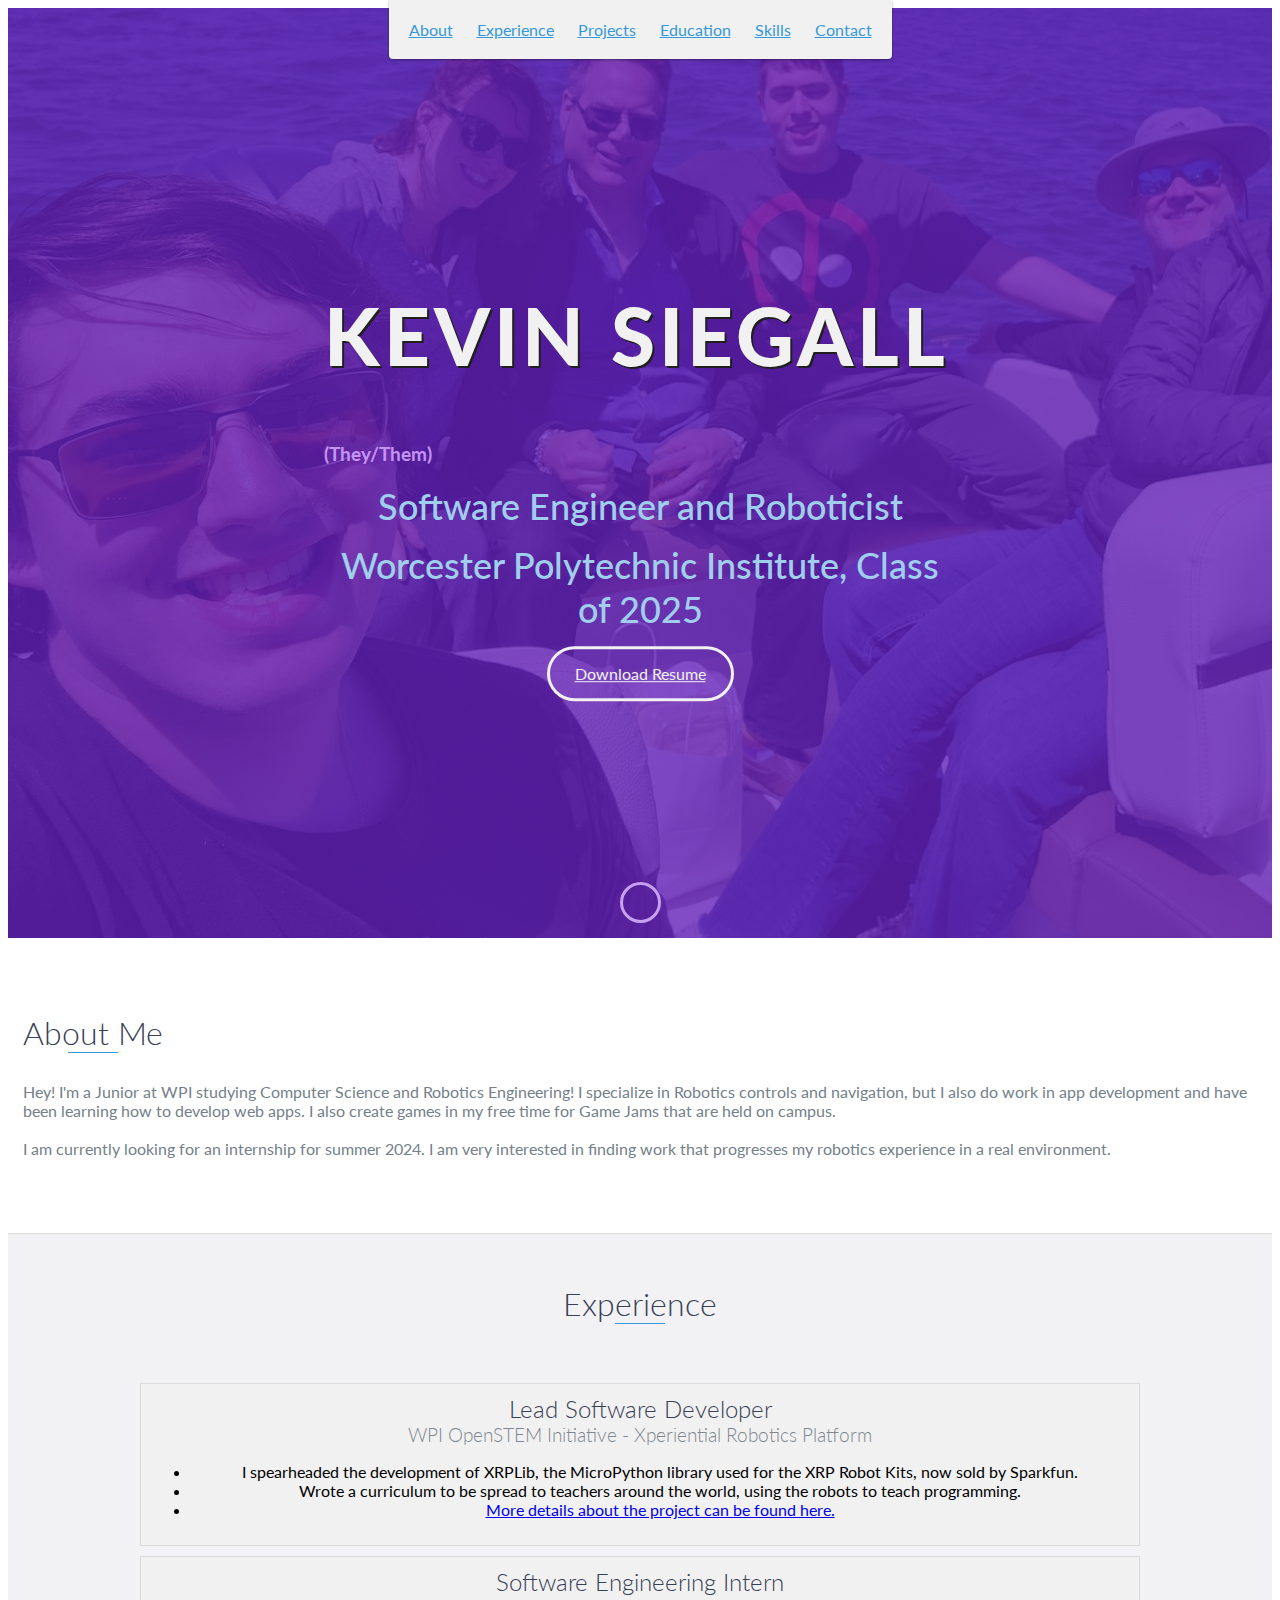
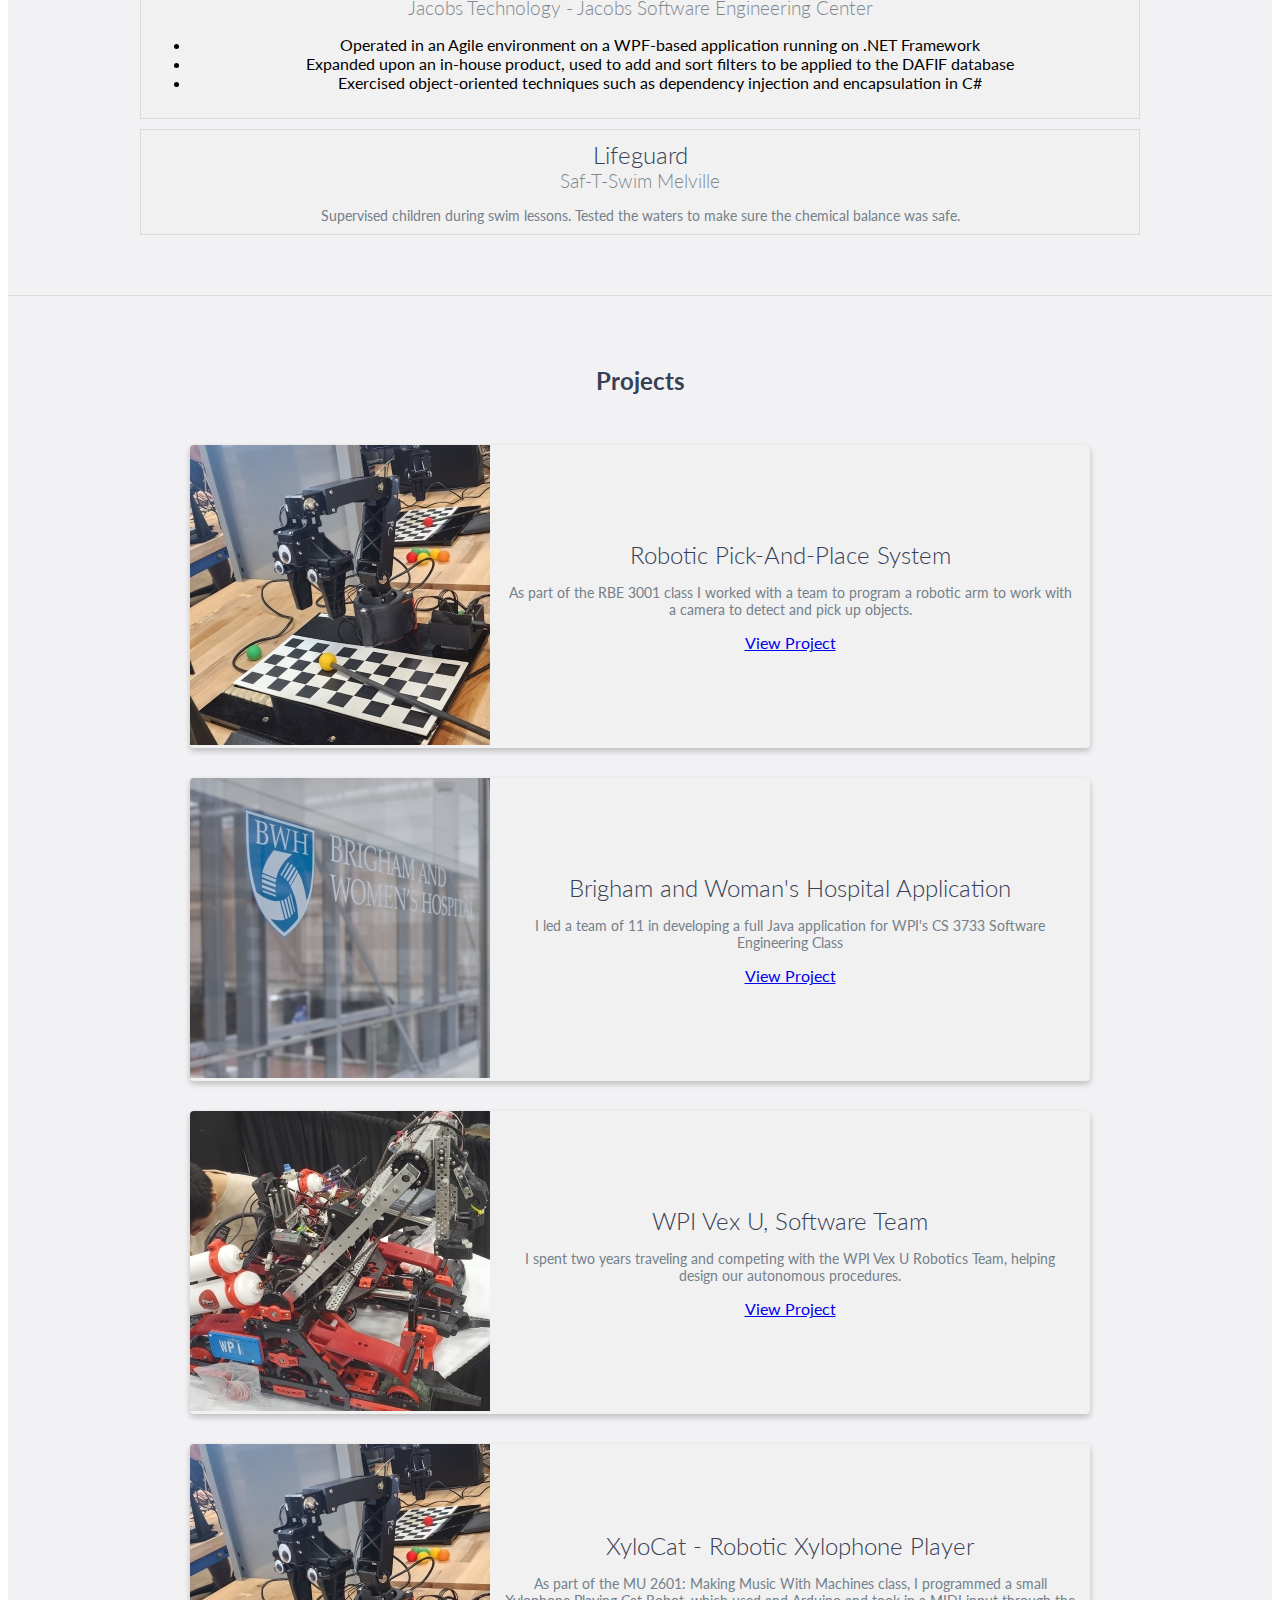
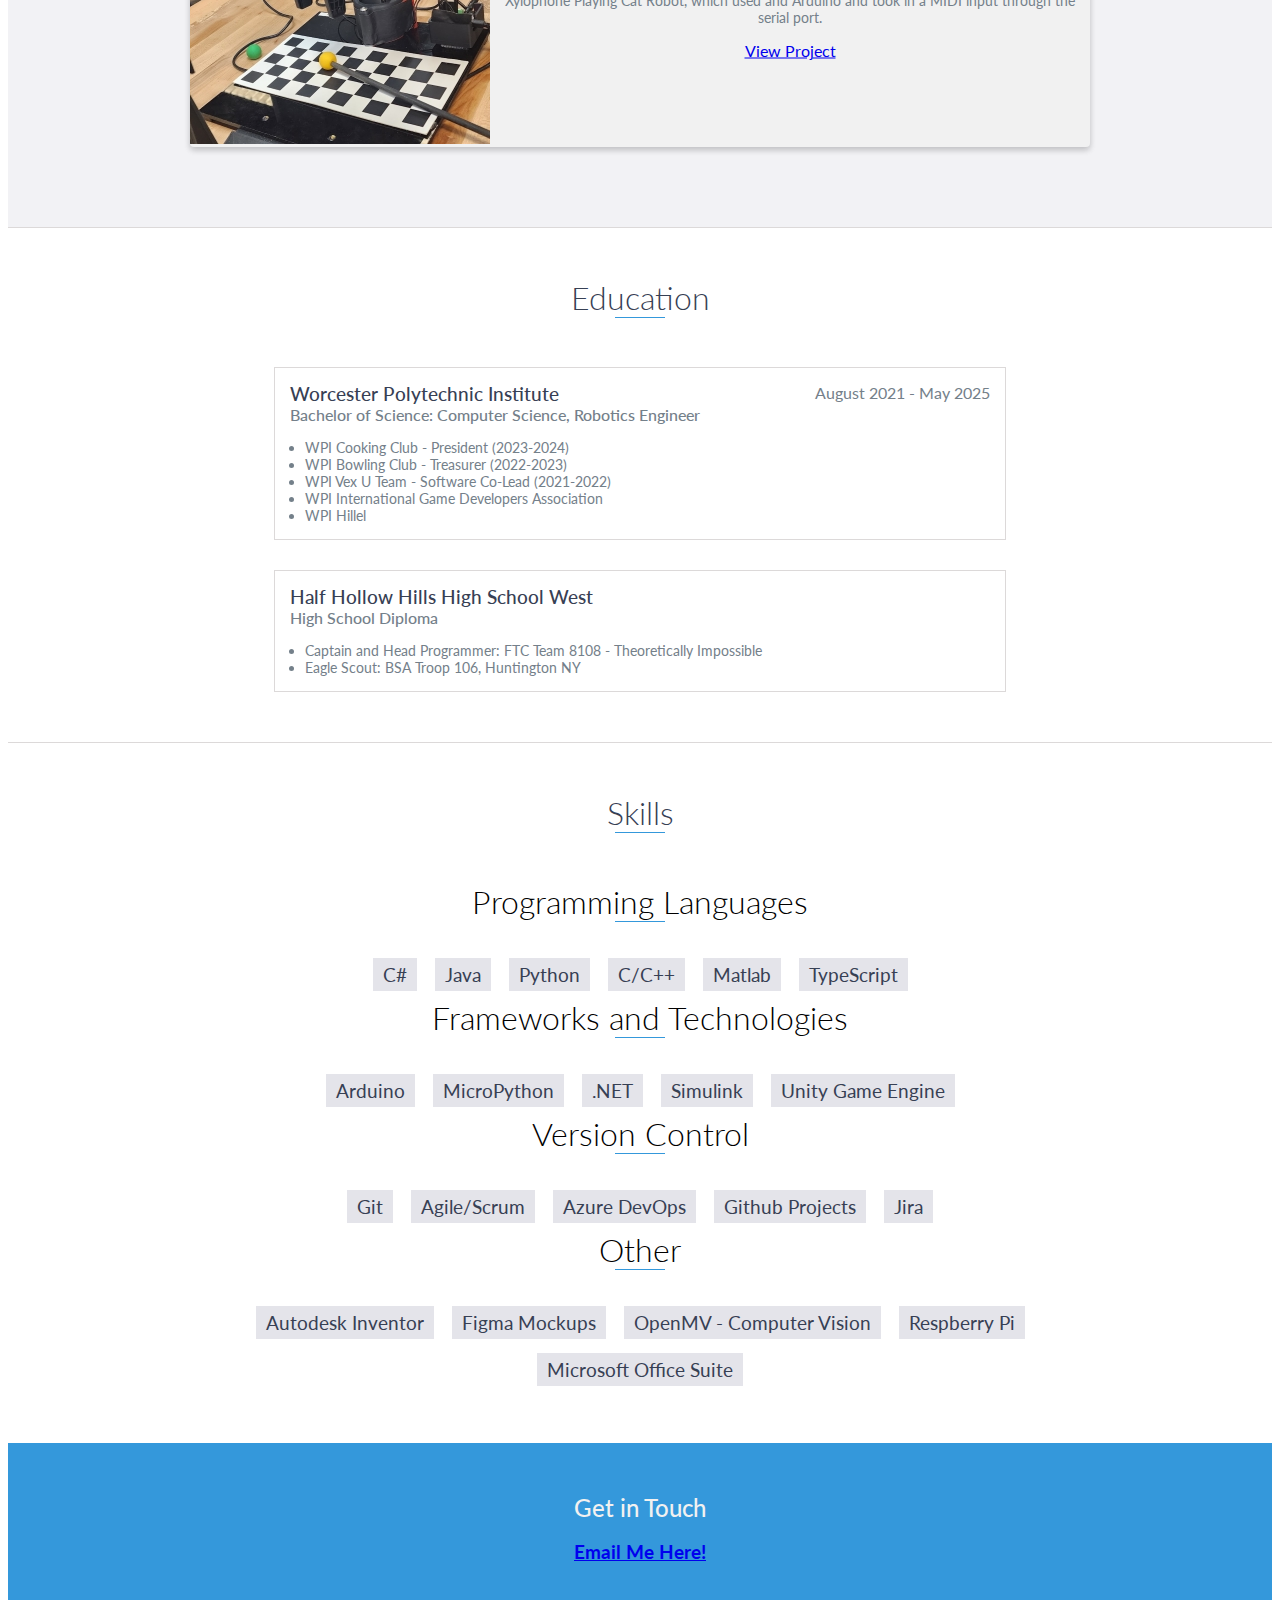
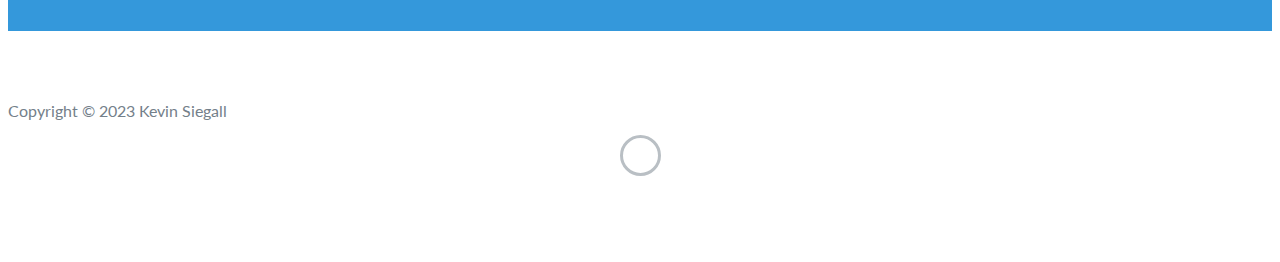
==== commit abdd2108: "Tiny typo" ====
--- a/index.html
+++ b/index.html
@@ -80,7 +80,7 @@
                 <div class="col-md-8">
                     <p>
                         Hey! I'm a Junior at WPI studying Computer Science and Robotics Engineering! I specialize in Robotics controls and navigation, but I also do work in app development and have been learning how to develop web apps. 
-                        I also create games in my free time for Game Jams that are help on campus.
+                        I also create games in my free time for Game Jams that are held on campus.
                         <br>
                         <br>
                         I am currently looking for an internship for summer 2024. I am very interested in finding work that progresses my robotics experience in a real environment.
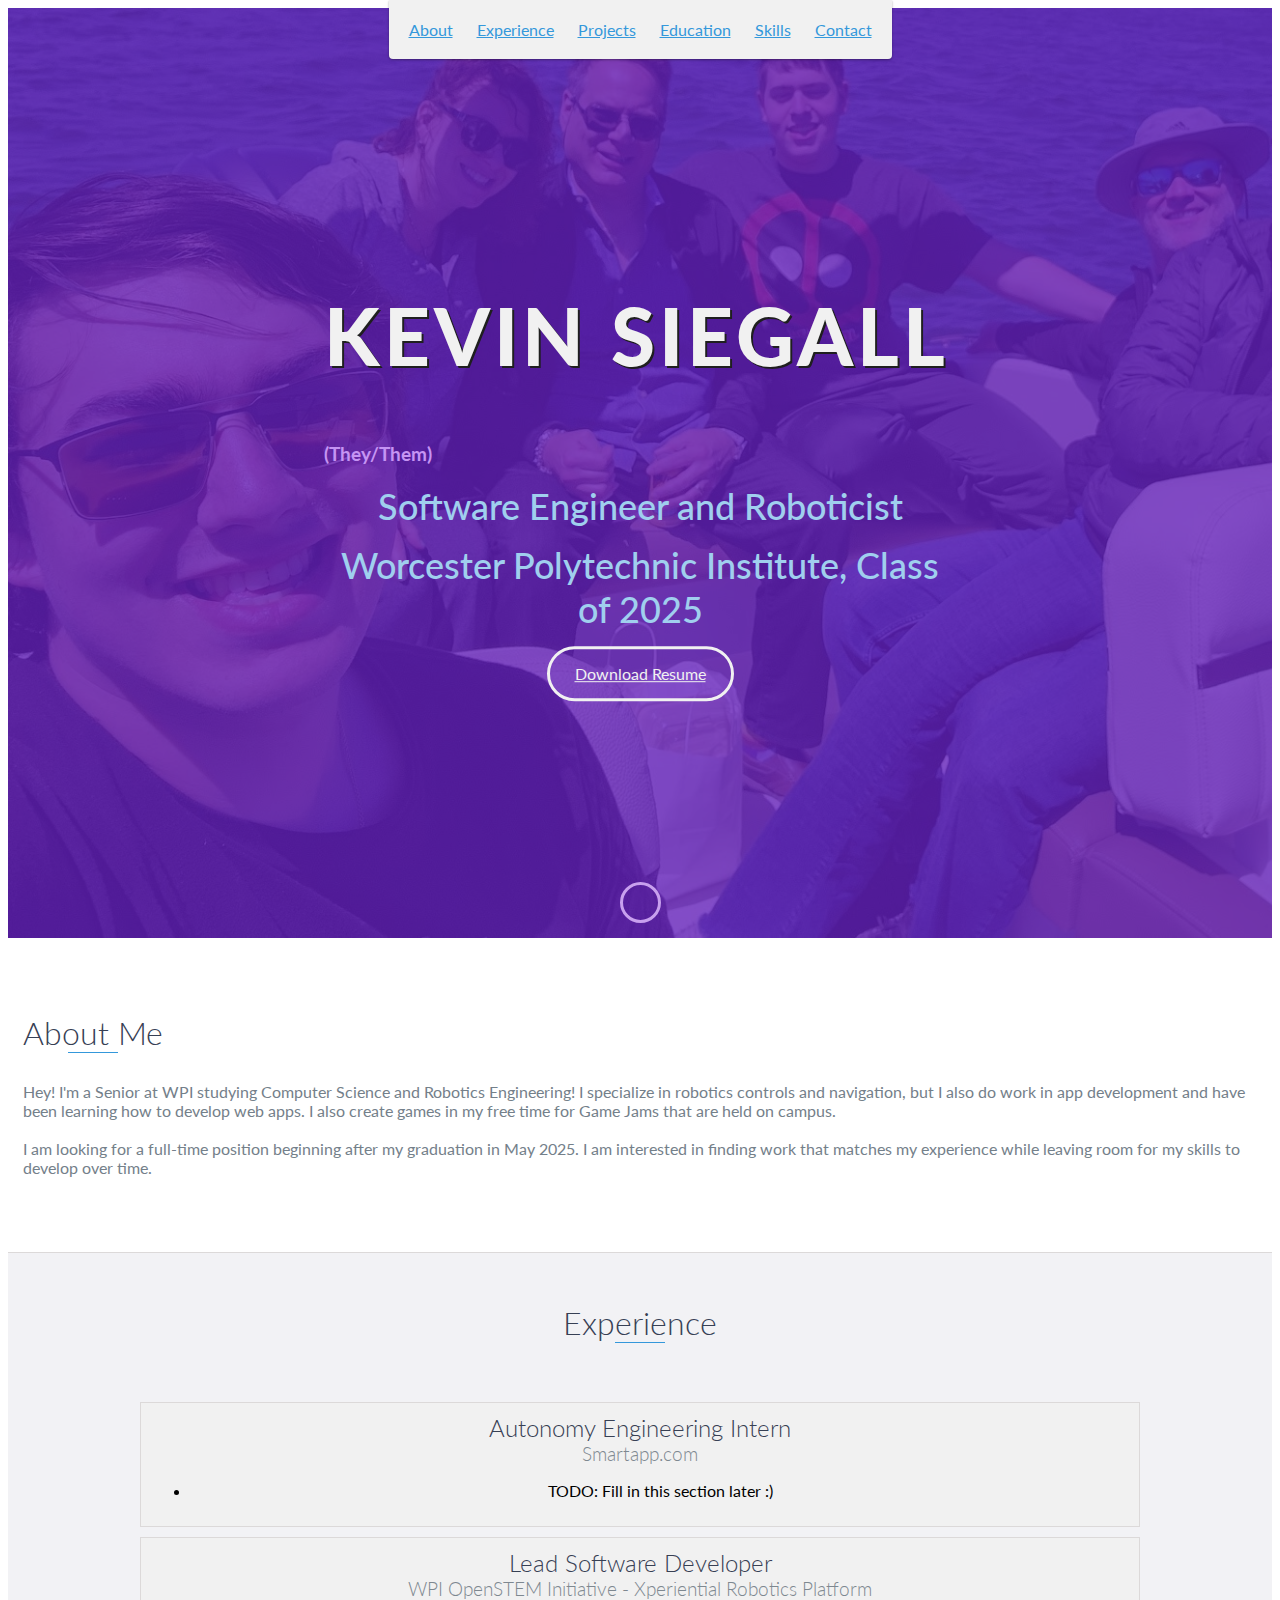
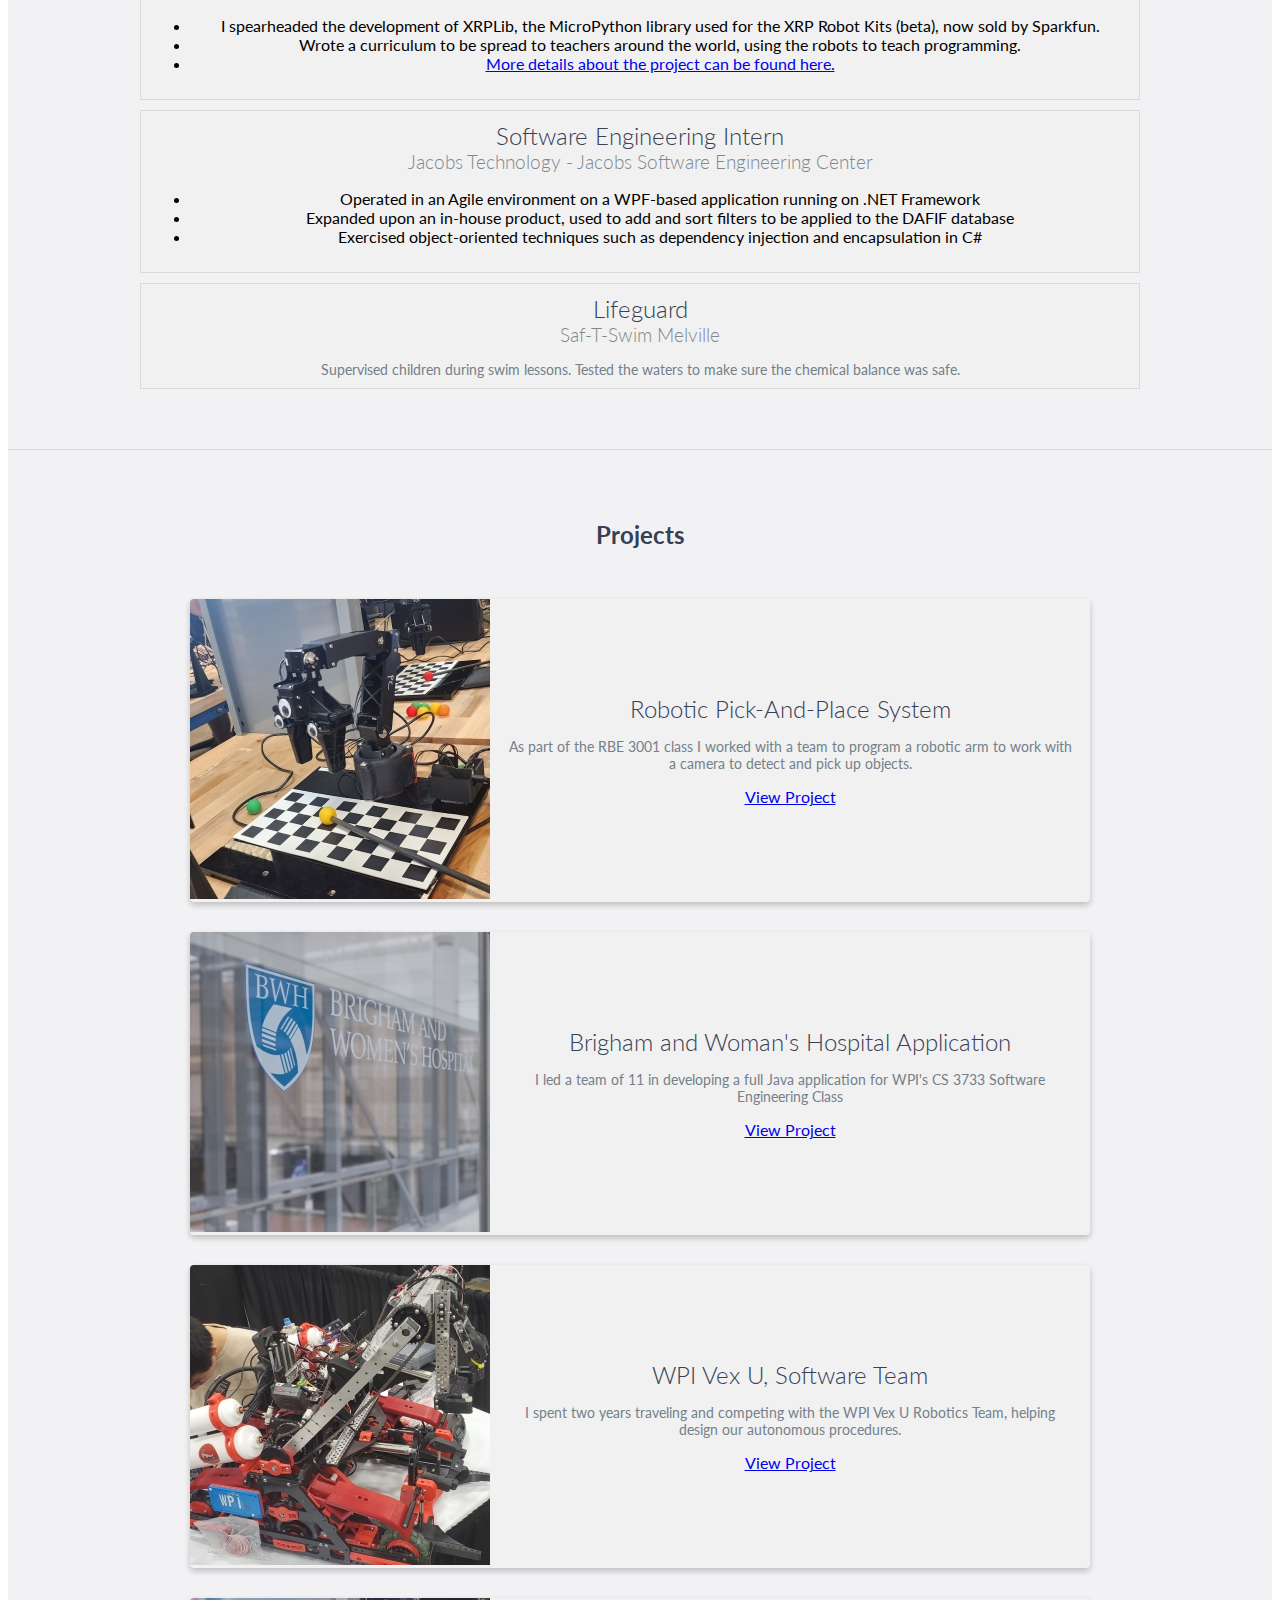
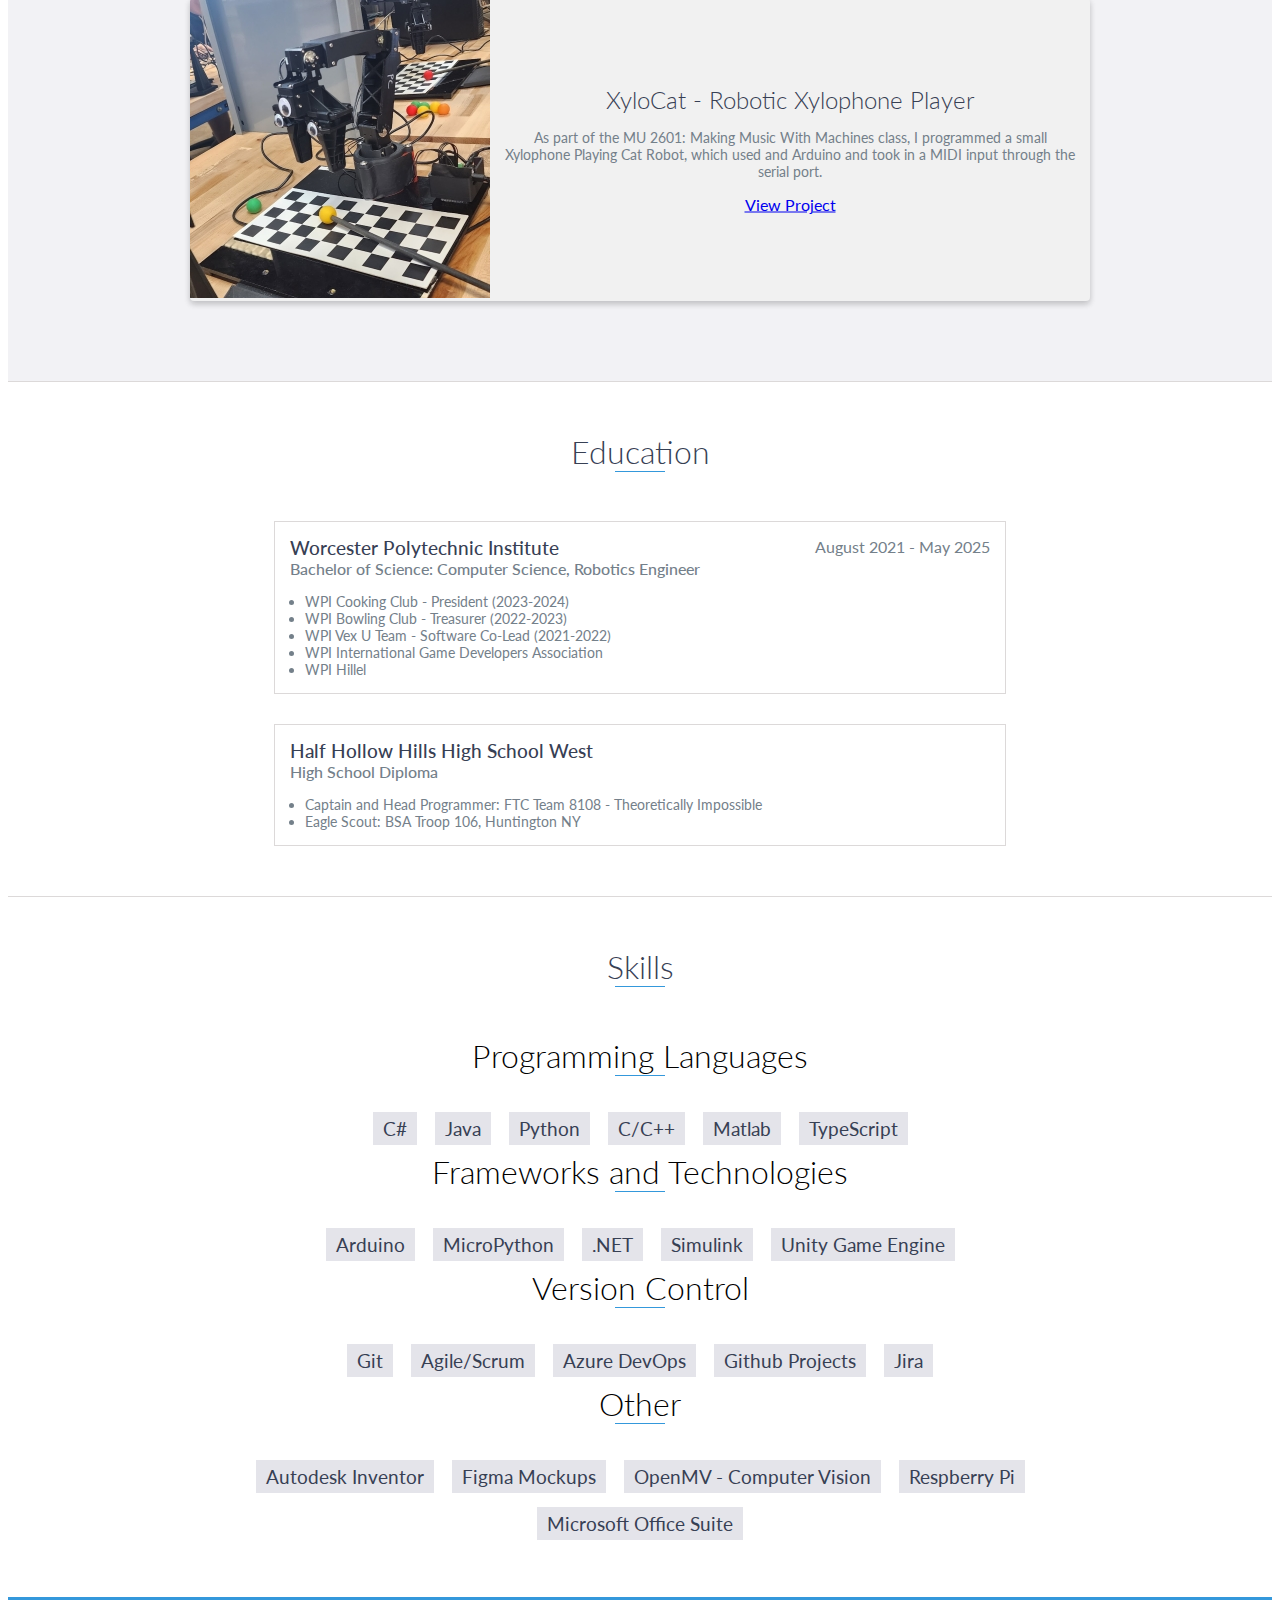
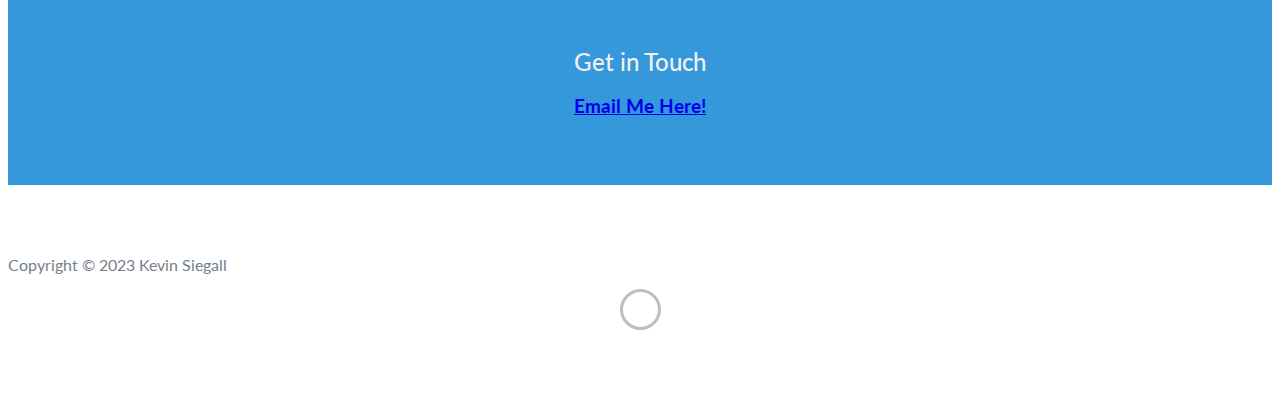
==== commit 25c1e91e: "First updates in a while" ====
--- a/index.html
+++ b/index.html
@@ -79,11 +79,12 @@
                 </div>
                 <div class="col-md-8">
                     <p>
-                        Hey! I'm a Junior at WPI studying Computer Science and Robotics Engineering! I specialize in Robotics controls and navigation, but I also do work in app development and have been learning how to develop web apps. 
+                        Hey! I'm a Senior at WPI studying Computer Science and Robotics Engineering! 
+                        I specialize in robotics controls and navigation, but I also do work in app development and have been learning how to develop web apps. 
                         I also create games in my free time for Game Jams that are held on campus.
                         <br>
                         <br>
-                        I am currently looking for an internship for summer 2024. I am very interested in finding work that progresses my robotics experience in a real environment.
+                        I am looking for a full-time position beginning after my graduation in May 2025. I am interested in finding work that matches my experience while leaving room for my skills to develop over time.
                     </p>
                 </div>
             </div>
@@ -94,12 +95,21 @@
     <div id="experience" class="background-alt">
         <h2 class="heading">Experience</h2>
         <div id="experience-timeline">
-            <div data-date="August 2022 – Now">
+            <div data-date="May 2024 – Now">
+                <h3>Autonomy Engineering Intern</h3>
+                <h4>Smartapp.com</h4>
+                <ul>
+                    <li>
+                        TODO: Fill in this section later :)
+                    </li>
+                </ul>
+            </div>
+            <div data-date="August 2022 – March 2024">
                 <h3>Lead Software Developer</h3>
                 <h4>WPI OpenSTEM Initiative - Xperiential Robotics Platform</h4>
                 <ul>
                     <li>
-                        I spearheaded the development of XRPLib, the MicroPython library used for the XRP Robot Kits, now sold by Sparkfun.
+                        I spearheaded the development of XRPLib, the MicroPython library used for the XRP Robot Kits (beta), now sold by Sparkfun.
                     </li>
                     <li>
                         Wrote a curriculum to be spread to teachers around the world, using the robots to teach programming.
@@ -140,66 +150,70 @@
         <h2>Projects</h2>
         <div class="container">
             <div class="row">
-                <div class="project shadow-large">
-                    <div class="project-image">
-                        <img src="images/rbe3001-cover-icon.jpg" />
+                <div class="column">
+                    <div class="project shadow-large">
+                        <div class="project-image">
+                            <img src="images/rbe3001-cover-icon.jpg" />
+                        </div>
+                        <!-- End .project-image -->
+                        <div class="project-info">
+                            <h3>Robotic Pick-And-Place System</h3>
+                            <p>
+                                As part of the RBE 3001 class I worked with a team to program a robotic arm to work with a camera to detect and pick up objects. 
+                            </p>
+                            <a href="desc_rbe3001.html">View Project</a>
+                        </div>
+                        <!-- End .project-info -->
                     </div>
-                    <!-- End .project-image -->
-                    <div class="project-info">
-                        <h3>Robotic Pick-And-Place System</h3>
-                        <p>
-                            As part of the RBE 3001 class I worked with a team to program a robotic arm to work with a camera to detect and pick up objects. 
-                        </p>
-                        <a href="desc_rbe3001.html">View Project</a>
+                    <!-- End .project -->
+                    <div class="project shadow-large">
+                        <div class="project-image">
+                            <img src="images/soft-eng-icon.jpg" />
+                        </div>
+                        <!-- End .project-image -->
+                        <div class="project-info">
+                            <h3>Brigham and Woman's Hospital Application</h3>
+                            <p>
+                                I led a team of 11 in developing a full Java application for WPI's CS 3733 Software Engineering Class
+                            </p>
+                            <a href="desc_soft_eng.html">View Project</a>
+                        </div>
+                        <!-- End .project-info -->
                     </div>
-                    <!-- End .project-info -->
-                </div>
-                <!-- End .project -->
-                <div class="project shadow-large">
-                    <div class="project-image">
-                        <img src="images/soft-eng-icon.jpg" />
+                </div>
+                <div class="column">
+                    <!-- End .project -->
+                    <div class="project shadow-large">
+                        <div class="project-image">
+                            <img src="images/vex-u-icon.jpg" />
+                        </div>
+                        <!-- End .project-image -->
+                        <div class="project-info">
+                            <h3>WPI Vex U, Software Team</h3>
+                            <p>
+                                I spent two years traveling and competing with the WPI Vex U Robotics Team, helping design our autonomous procedures.
+                            </p>
+                            <a href="desc_vex_u.html">View Project</a>
+                        </div>
+                        <!-- End .project-info -->
                     </div>
-                    <!-- End .project-image -->
-                    <div class="project-info">
-                        <h3>Brigham and Woman's Hospital Application</h3>
-                        <p>
-                            I led a team of 11 in developing a full Java application for WPI's CS 3733 Software Engineering Class
-                        </p>
-                        <a href="desc_soft_eng.html">View Project</a>
+                    <!-- End .project -->
+                    <div class="project shadow-large">
+                        <div class="project-image">
+                            <img src="images/rbe3001-cover-icon.jpg" />
+                        </div>
+                        <!-- End .project-image -->
+                        <div class="project-info">
+                            <h3>XyloCat - Robotic Xylophone Player</h3>
+                            <p>
+                                As part of the MU 2601: Making Music With Machines class, I programmed a small Xylophone Playing Cat Robot, which used and Arduino and took in a MIDI input through the serial port. 
+                            </p>
+                            <a href="https://wp.wpi.edu/musicalmachines/2022/10/14/xylocat/">View Project</a>
+                        </div>
+                        <!-- End .project-info -->
                     </div>
-                    <!-- End .project-info -->
-                </div>
-                <!-- End .project -->
-                <div class="project shadow-large">
-                    <div class="project-image">
-                        <img src="images/vex-u-icon.jpg" />
-                    </div>
-                    <!-- End .project-image -->
-                    <div class="project-info">
-                        <h3>WPI Vex U, Software Team</h3>
-                        <p>
-                            I spent two years traveling and competing with the WPI Vex U Robotics Team, helping design our autonomous procedures.
-                        </p>
-                        <a href="desc_vex_u.html">View Project</a>
-                    </div>
-                    <!-- End .project-info -->
-                </div>
-                <!-- End .project -->
-                <div class="project shadow-large">
-                    <div class="project-image">
-                        <img src="images/rbe3001-cover-icon.jpg" />
-                    </div>
-                    <!-- End .project-image -->
-                    <div class="project-info">
-                        <h3>XyloCat - Robotic Xylophone Player</h3>
-                        <p>
-                            As part of the MU 2601: Making Music With Machines class, I programmed a small Xylophone Playing Cat Robot, which used and Arduino and took in a MIDI input through the serial port. 
-                        </p>
-                        <a href="https://wp.wpi.edu/musicalmachines/2022/10/14/xylocat/">View Project</a>
-                    </div>
-                    <!-- End .project-info -->
-                </div>
-                <!-- End .project -->
+                    <!-- End .project -->
+                </div>
             </div>
         </div>
     </div>
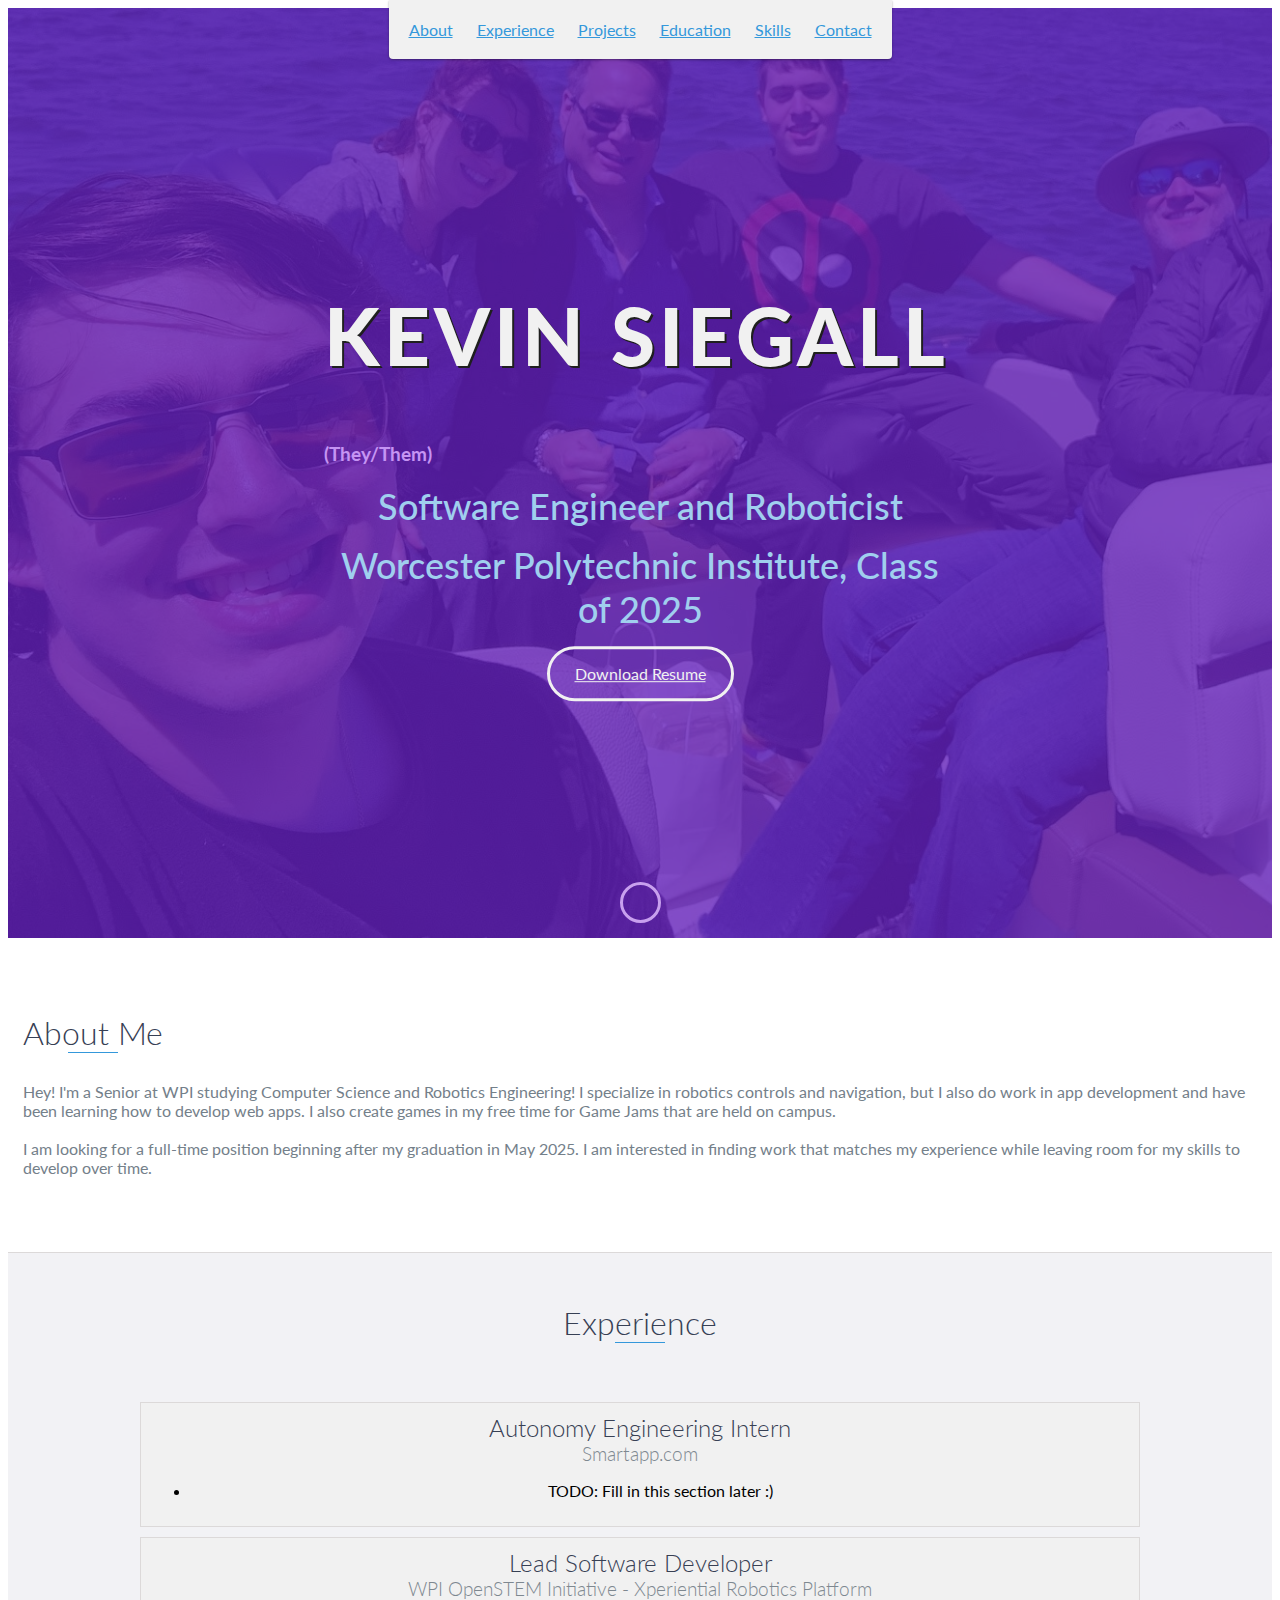
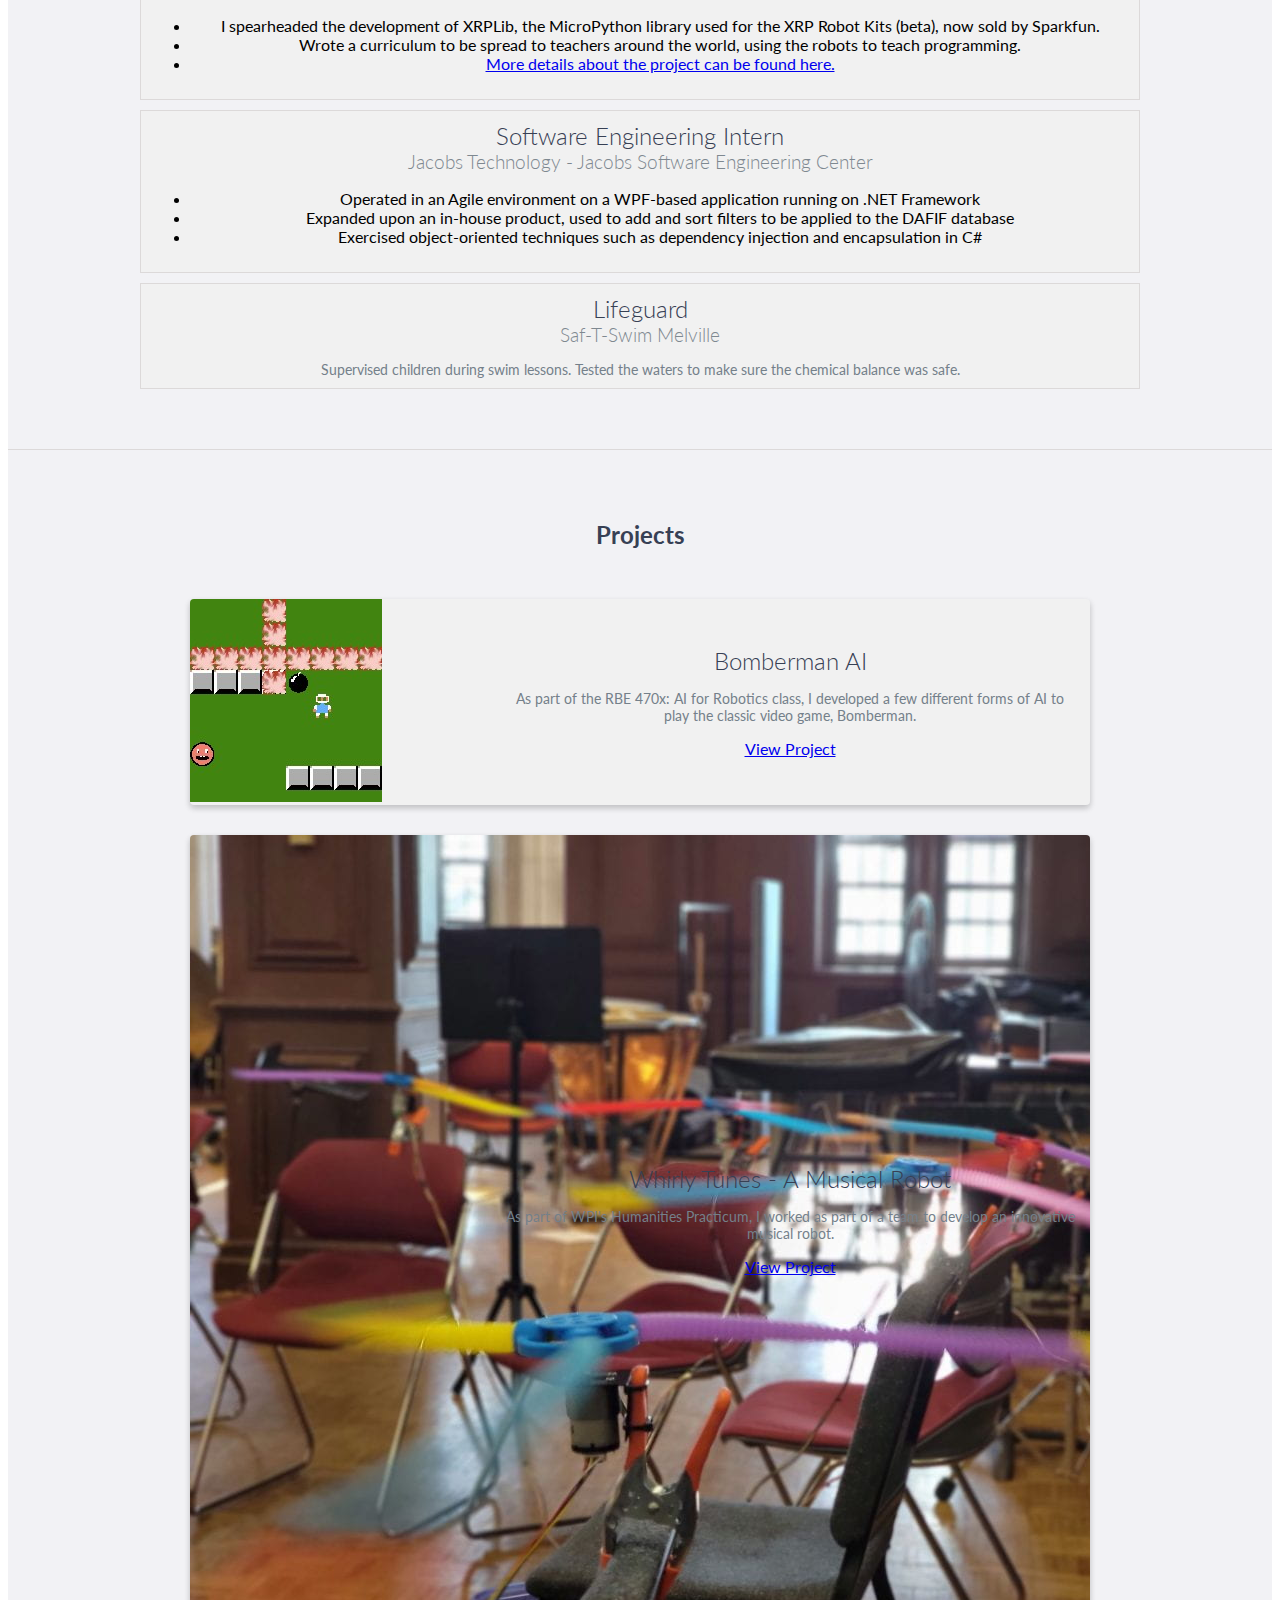
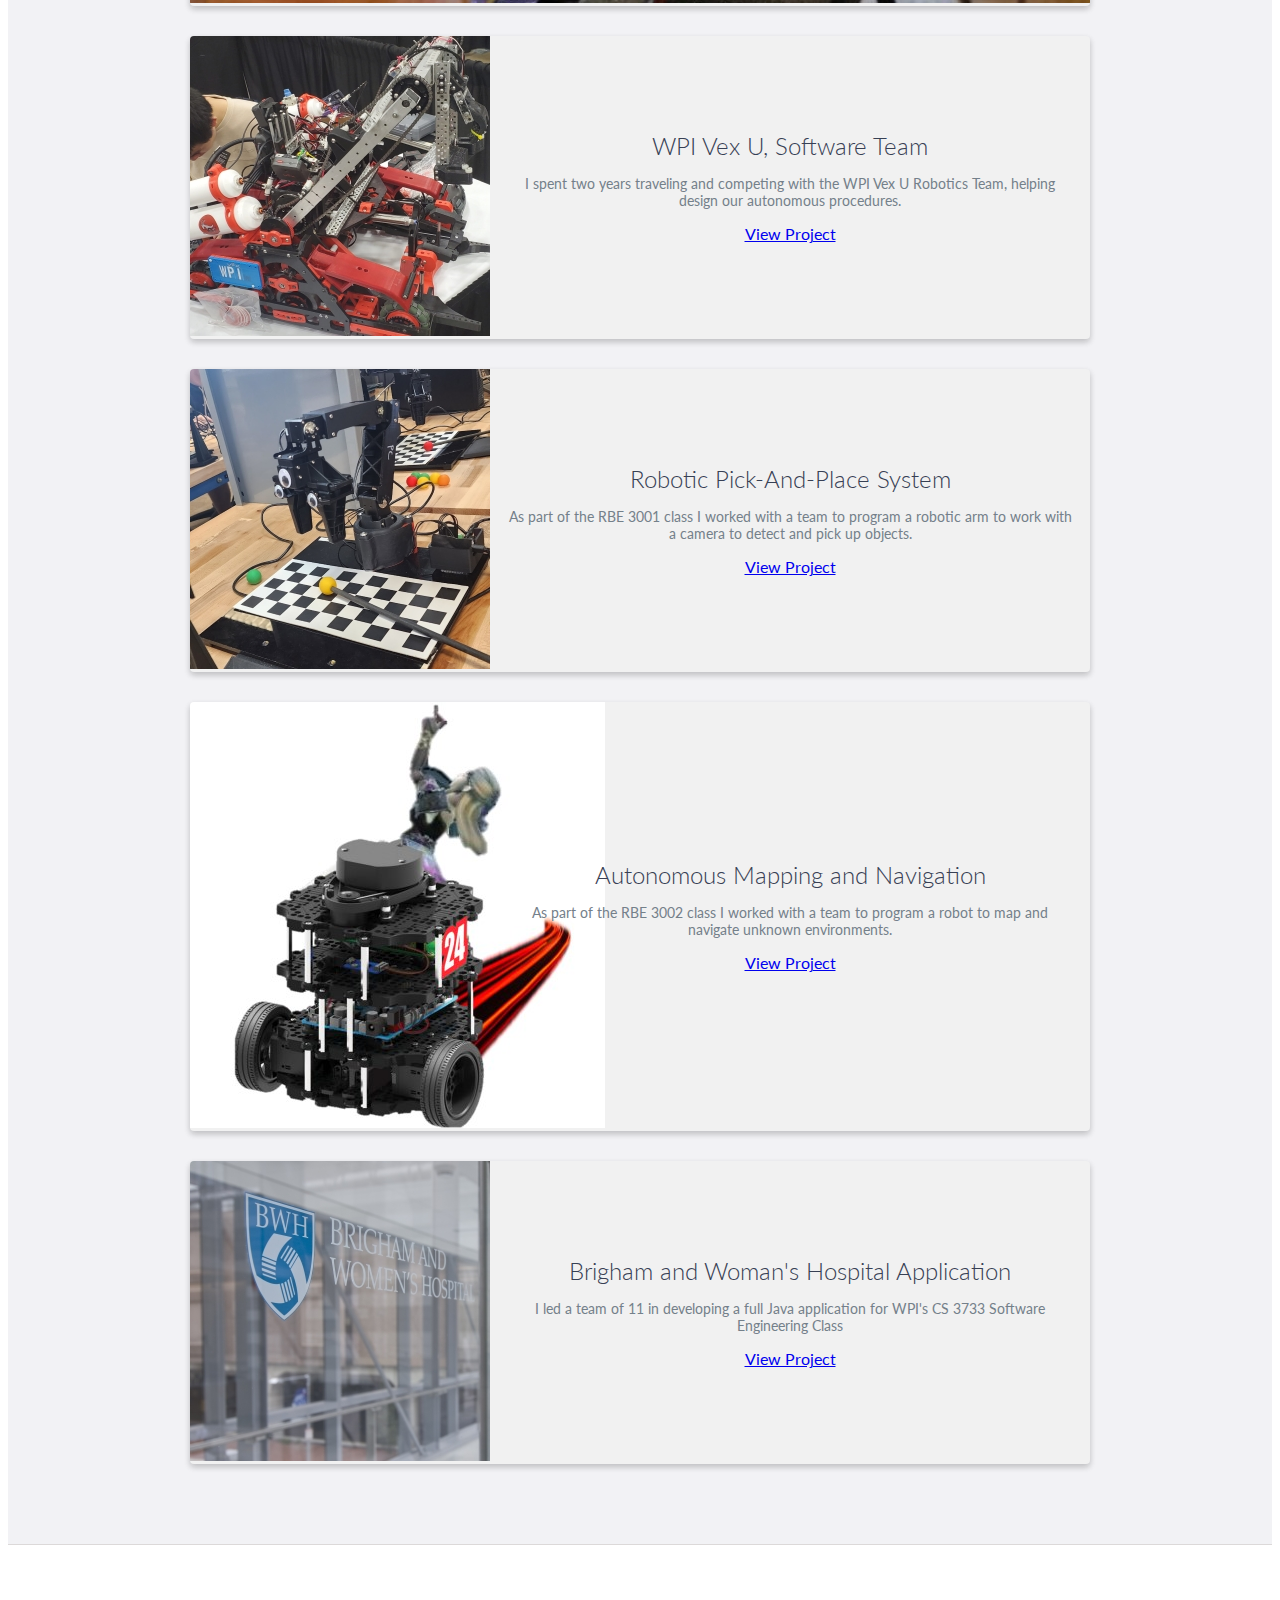
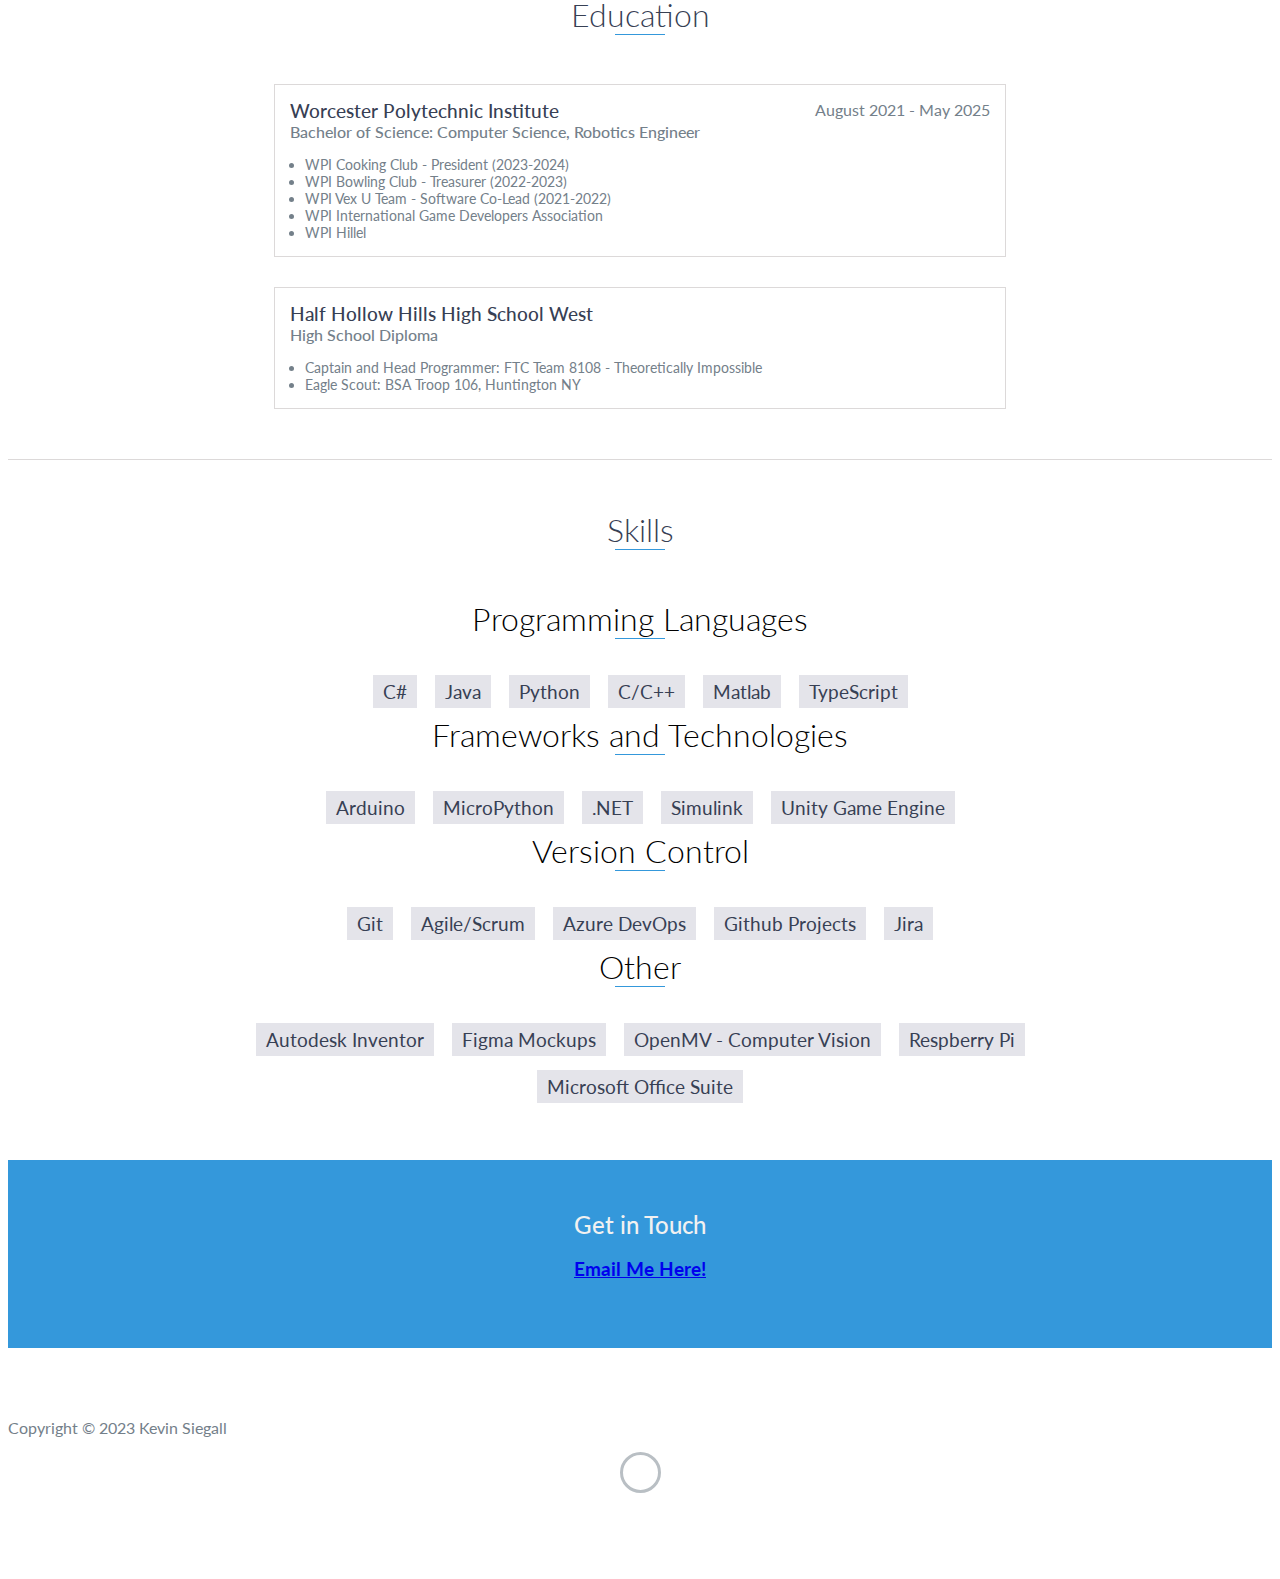
==== commit 1073c41e: "Updated projects list" ====
--- a/index.html
+++ b/index.html
@@ -150,12 +150,54 @@
         <h2>Projects</h2>
         <div class="container">
             <div class="row">
-                <div class="column">
+                
+                <div class="col-md-6">
+                    <!-- RBE 470x -->
+                    <div class="project shadow-large">
+                        <div class="project-image">
+                            <img src="images/rbe470x-cover-icon.jpg" />
+                        </div>
+                        <div class="project-info">
+                            <h3>Bomberman AI</h3>
+                            <p>
+                                As part of the RBE 470x: AI for Robotics class, I developed a few different forms of AI to play the classic video game, Bomberman. 
+                            </p>
+                            <a href="desc_rbe470x.html">View Project</a>
+                        </div>
+                    </div>
+                    <!-- HUA -->
+                    <div class="project shadow-large">
+                        <div class="project-image">
+                            <img src="images/whirly-tunes-cover-icon.jpg" />
+                        </div>
+                        <div class="project-info">
+                            <h3>Whirly Tunes - A Musical Robot </h3>
+                            <p>
+                                As part of WPI's Humanities Practicum, I worked as part of a team to develop an innovative musical robot.
+                            </p>
+                            <a href="https://wp.wpi.edu/musicalmachines/2023/12/17/whirly-tunes/">View Project</a>
+                        </div>
+                    </div>
+                    <!-- Vex U -->
+                    <div class="project shadow-large">
+                        <div class="project-image">
+                            <img src="images/vex-u-icon.jpg" />
+                        </div>
+                        <div class="project-info">
+                            <h3>WPI Vex U, Software Team</h3>
+                            <p>
+                                I spent two years traveling and competing with the WPI Vex U Robotics Team, helping design our autonomous procedures.
+                            </p>
+                            <a href="desc_vex_u.html">View Project</a>
+                        </div>
+                    </div>
+                </div>
+                <div class="col-md-6">
+                    <!-- RBE 3002 -->
                     <div class="project shadow-large">
                         <div class="project-image">
                             <img src="images/rbe3001-cover-icon.jpg" />
                         </div>
-                        <!-- End .project-image -->
                         <div class="project-info">
                             <h3>Robotic Pick-And-Place System</h3>
                             <p>
@@ -163,14 +205,25 @@
                             </p>
                             <a href="desc_rbe3001.html">View Project</a>
                         </div>
-                        <!-- End .project-info -->
-                    </div>
-                    <!-- End .project -->
+                    </div>
+                    <!-- RBE 3001 -->
+                    <div class="project shadow-large">
+                        <div class="project-image">
+                            <img src="images/rbe3002-cover-icon.jpg" />
+                        </div>
+                        <div class="project-info">
+                            <h3>Autonomous Mapping and Navigation</h3>
+                            <p>
+                                As part of the RBE 3002 class I worked with a team to program a robot to map and navigate unknown environments. 
+                            </p>
+                            <a href="desc_rbe3002.html">View Project</a>
+                        </div>
+                    </div>
+                    <!-- Soft Eng -->
                     <div class="project shadow-large">
                         <div class="project-image">
                             <img src="images/soft-eng-icon.jpg" />
                         </div>
-                        <!-- End .project-image -->
                         <div class="project-info">
                             <h3>Brigham and Woman's Hospital Application</h3>
                             <p>
@@ -178,31 +231,14 @@
                             </p>
                             <a href="desc_soft_eng.html">View Project</a>
                         </div>
-                        <!-- End .project-info -->
-                    </div>
-                </div>
-                <div class="column">
-                    <!-- End .project -->
-                    <div class="project shadow-large">
-                        <div class="project-image">
-                            <img src="images/vex-u-icon.jpg" />
-                        </div>
-                        <!-- End .project-image -->
-                        <div class="project-info">
-                            <h3>WPI Vex U, Software Team</h3>
-                            <p>
-                                I spent two years traveling and competing with the WPI Vex U Robotics Team, helping design our autonomous procedures.
-                            </p>
-                            <a href="desc_vex_u.html">View Project</a>
-                        </div>
-                        <!-- End .project-info -->
-                    </div>
-                    <!-- End .project -->
+                    </div>
+                </div>
+                    
+                <!-- <div class="col-md-6">
                     <div class="project shadow-large">
                         <div class="project-image">
                             <img src="images/rbe3001-cover-icon.jpg" />
                         </div>
-                        <!-- End .project-image -->
                         <div class="project-info">
                             <h3>XyloCat - Robotic Xylophone Player</h3>
                             <p>
@@ -210,10 +246,8 @@
                             </p>
                             <a href="https://wp.wpi.edu/musicalmachines/2022/10/14/xylocat/">View Project</a>
                         </div>
-                        <!-- End .project-info -->
-                    </div>
-                    <!-- End .project -->
-                </div>
+                    </div>
+                </div> -->
             </div>
         </div>
     </div>
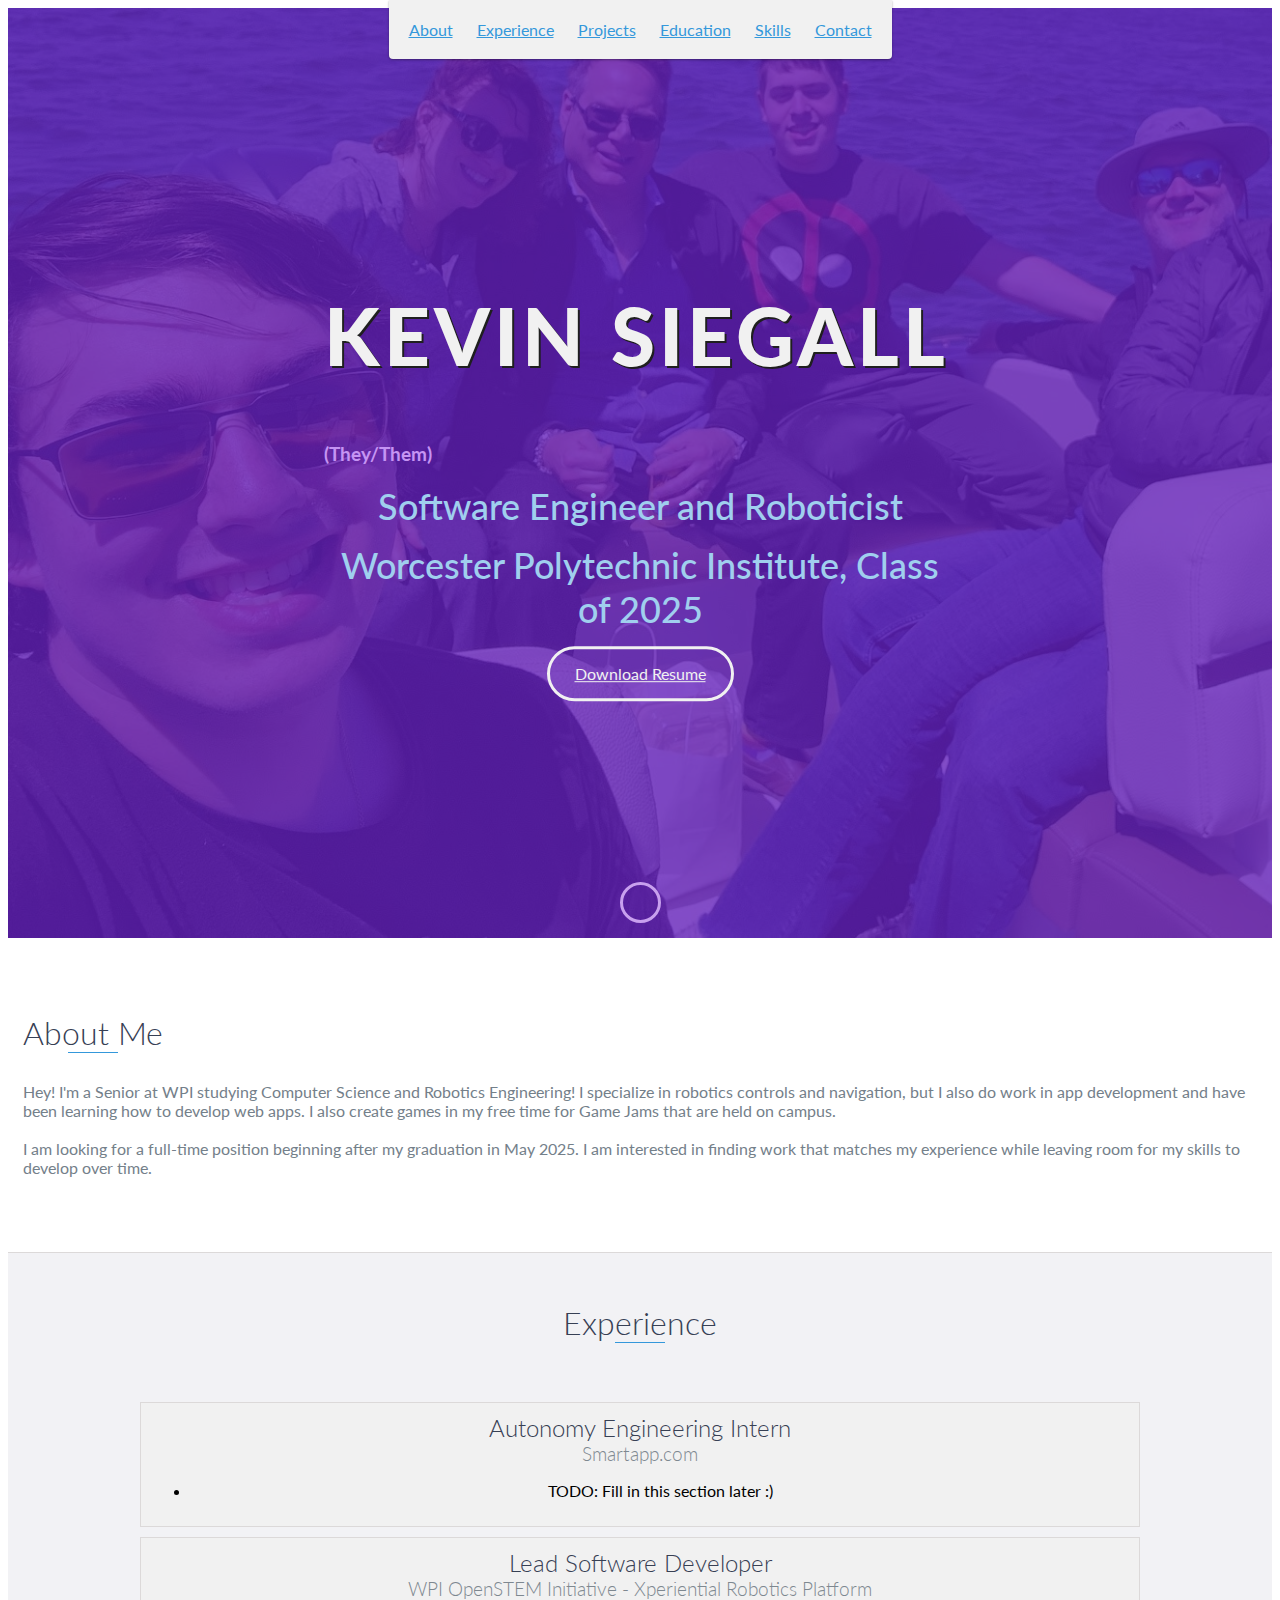
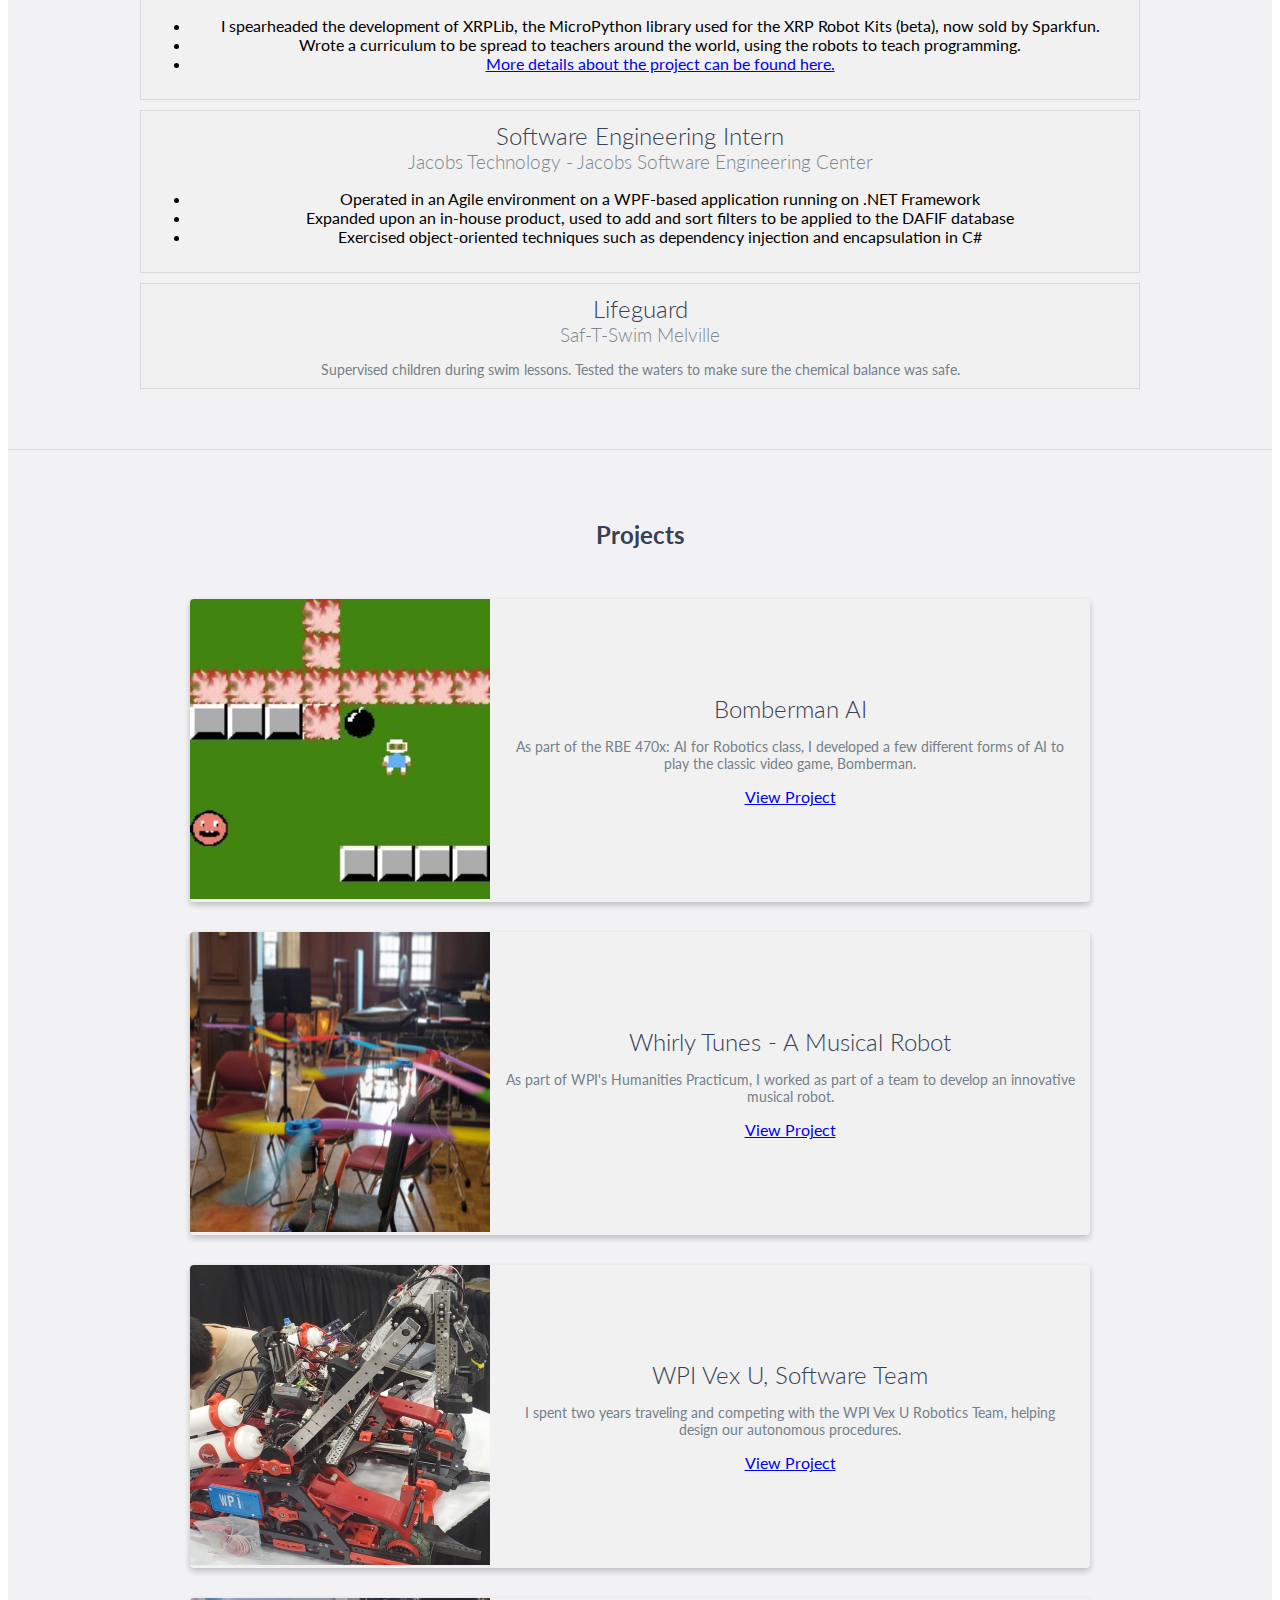
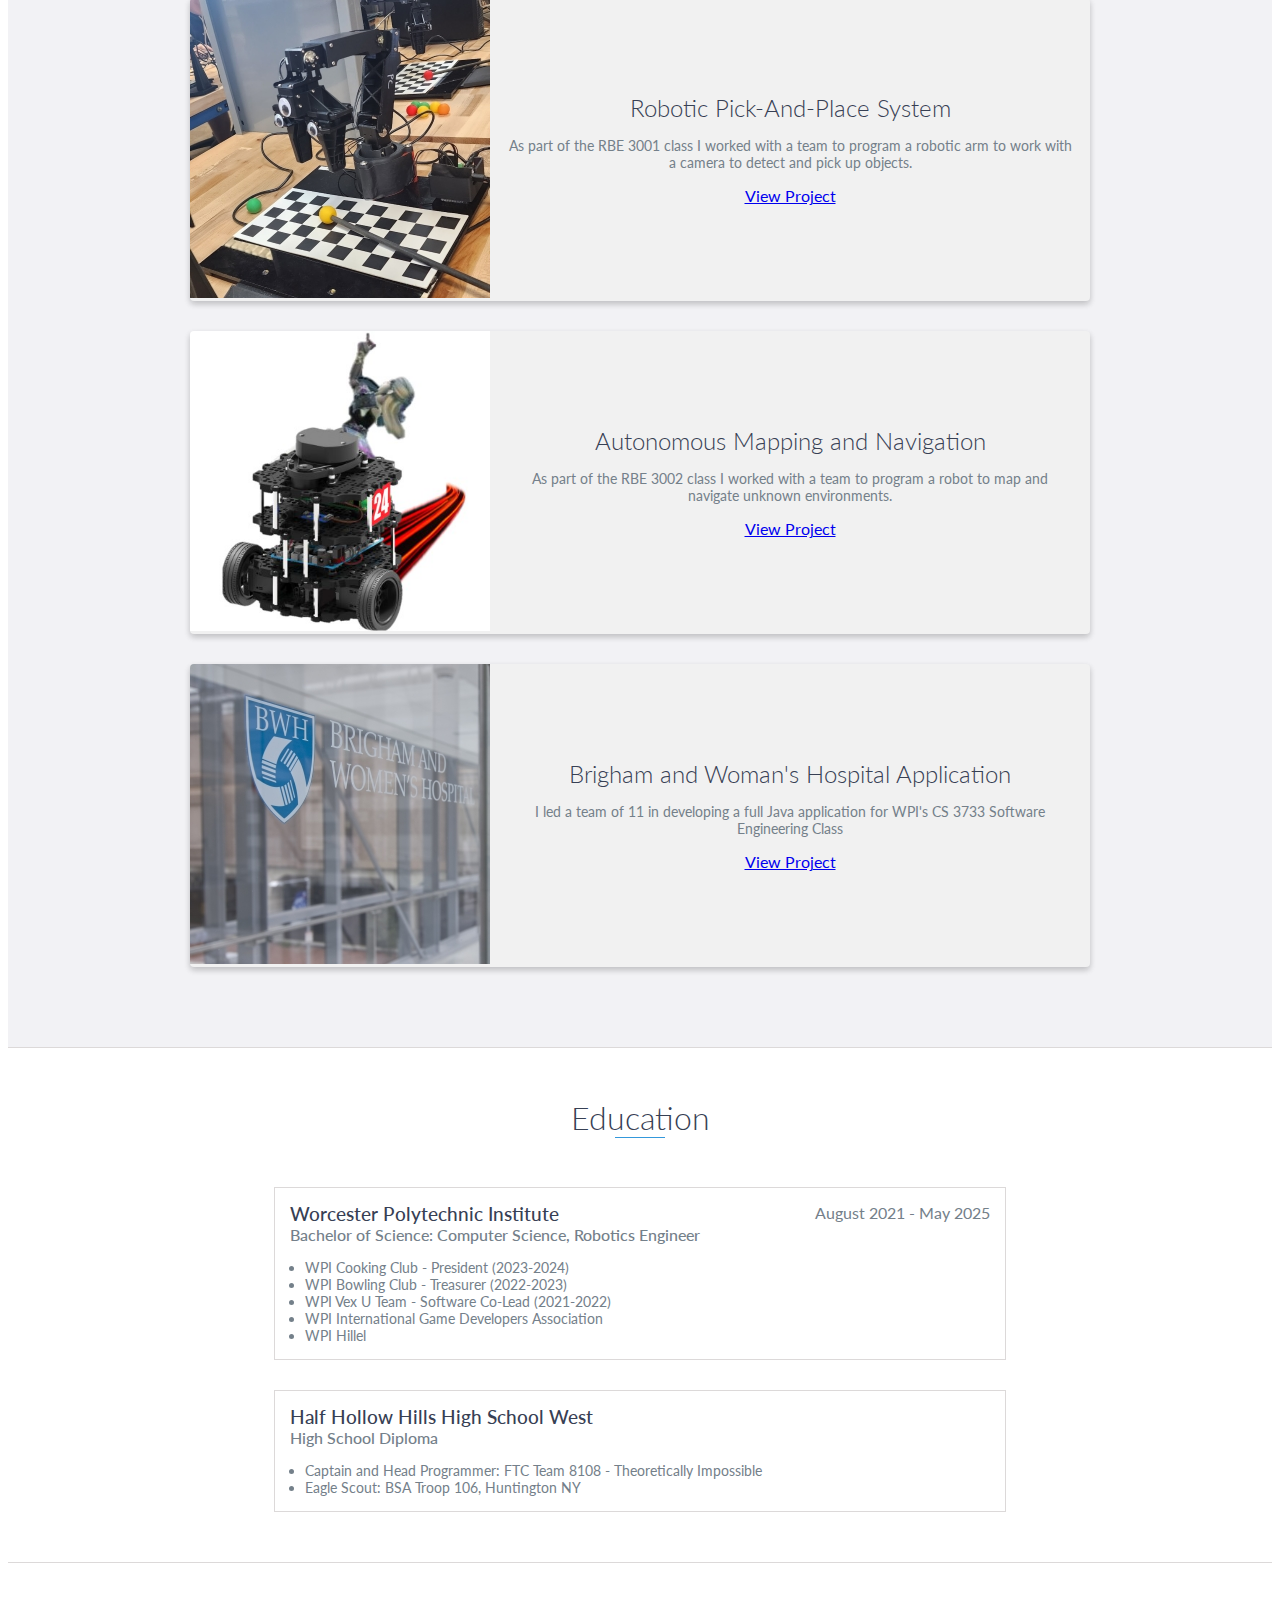
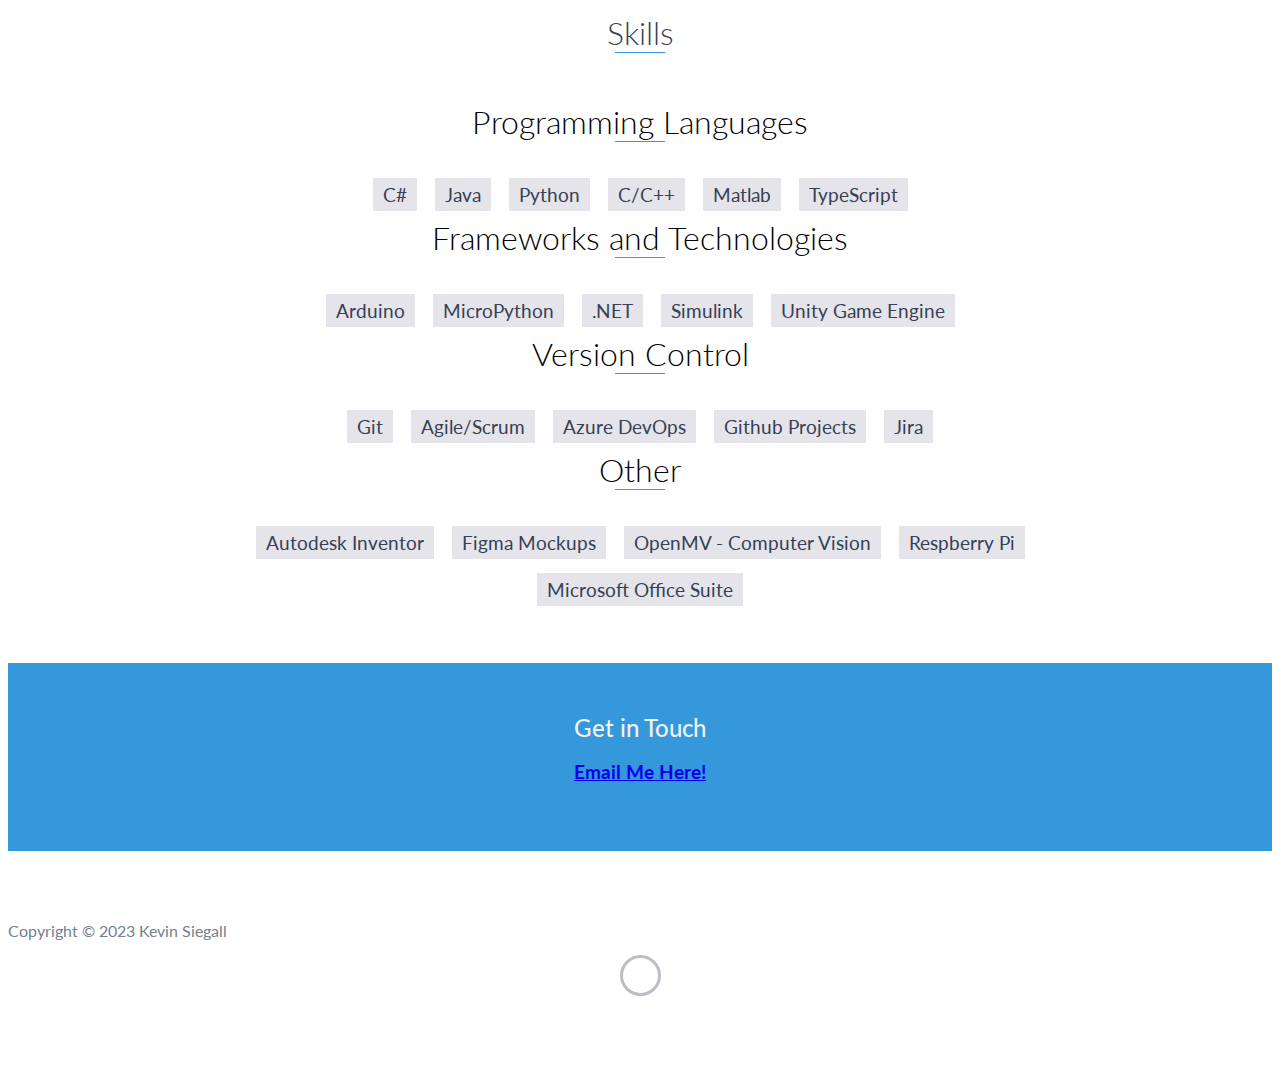
==== commit 3ffaa83e: "Fixed image size" ====
--- a/index.html
+++ b/index.html
@@ -155,7 +155,7 @@
                     <!-- RBE 470x -->
                     <div class="project shadow-large">
                         <div class="project-image">
-                            <img src="images/rbe470x-cover-icon.jpg" />
+                            <img src="images/rbe470x-cover-icon.jpg" width="300" height="300" />
                         </div>
                         <div class="project-info">
                             <h3>Bomberman AI</h3>
@@ -168,7 +168,7 @@
                     <!-- HUA -->
                     <div class="project shadow-large">
                         <div class="project-image">
-                            <img src="images/whirly-tunes-cover-icon.jpg" />
+                            <img src="images/whirly-tunes-cover-icon.jpg" width="300" height="300" />
                         </div>
                         <div class="project-info">
                             <h3>Whirly Tunes - A Musical Robot </h3>
@@ -181,7 +181,7 @@
                     <!-- Vex U -->
                     <div class="project shadow-large">
                         <div class="project-image">
-                            <img src="images/vex-u-icon.jpg" />
+                            <img src="images/vex-u-icon.jpg" width="300" height="300" />
                         </div>
                         <div class="project-info">
                             <h3>WPI Vex U, Software Team</h3>
@@ -196,7 +196,7 @@
                     <!-- RBE 3002 -->
                     <div class="project shadow-large">
                         <div class="project-image">
-                            <img src="images/rbe3001-cover-icon.jpg" />
+                            <img src="images/rbe3001-cover-icon.jpg" width="300" height="300" />
                         </div>
                         <div class="project-info">
                             <h3>Robotic Pick-And-Place System</h3>
@@ -209,7 +209,7 @@
                     <!-- RBE 3001 -->
                     <div class="project shadow-large">
                         <div class="project-image">
-                            <img src="images/rbe3002-cover-icon.jpg" />
+                            <img src="images/rbe3002-cover-icon.jpg" width="300" height="300" />
                         </div>
                         <div class="project-info">
                             <h3>Autonomous Mapping and Navigation</h3>
@@ -222,7 +222,7 @@
                     <!-- Soft Eng -->
                     <div class="project shadow-large">
                         <div class="project-image">
-                            <img src="images/soft-eng-icon.jpg" />
+                            <img src="images/soft-eng-icon.jpg" width="300" height="300" />
                         </div>
                         <div class="project-info">
                             <h3>Brigham and Woman's Hospital Application</h3>
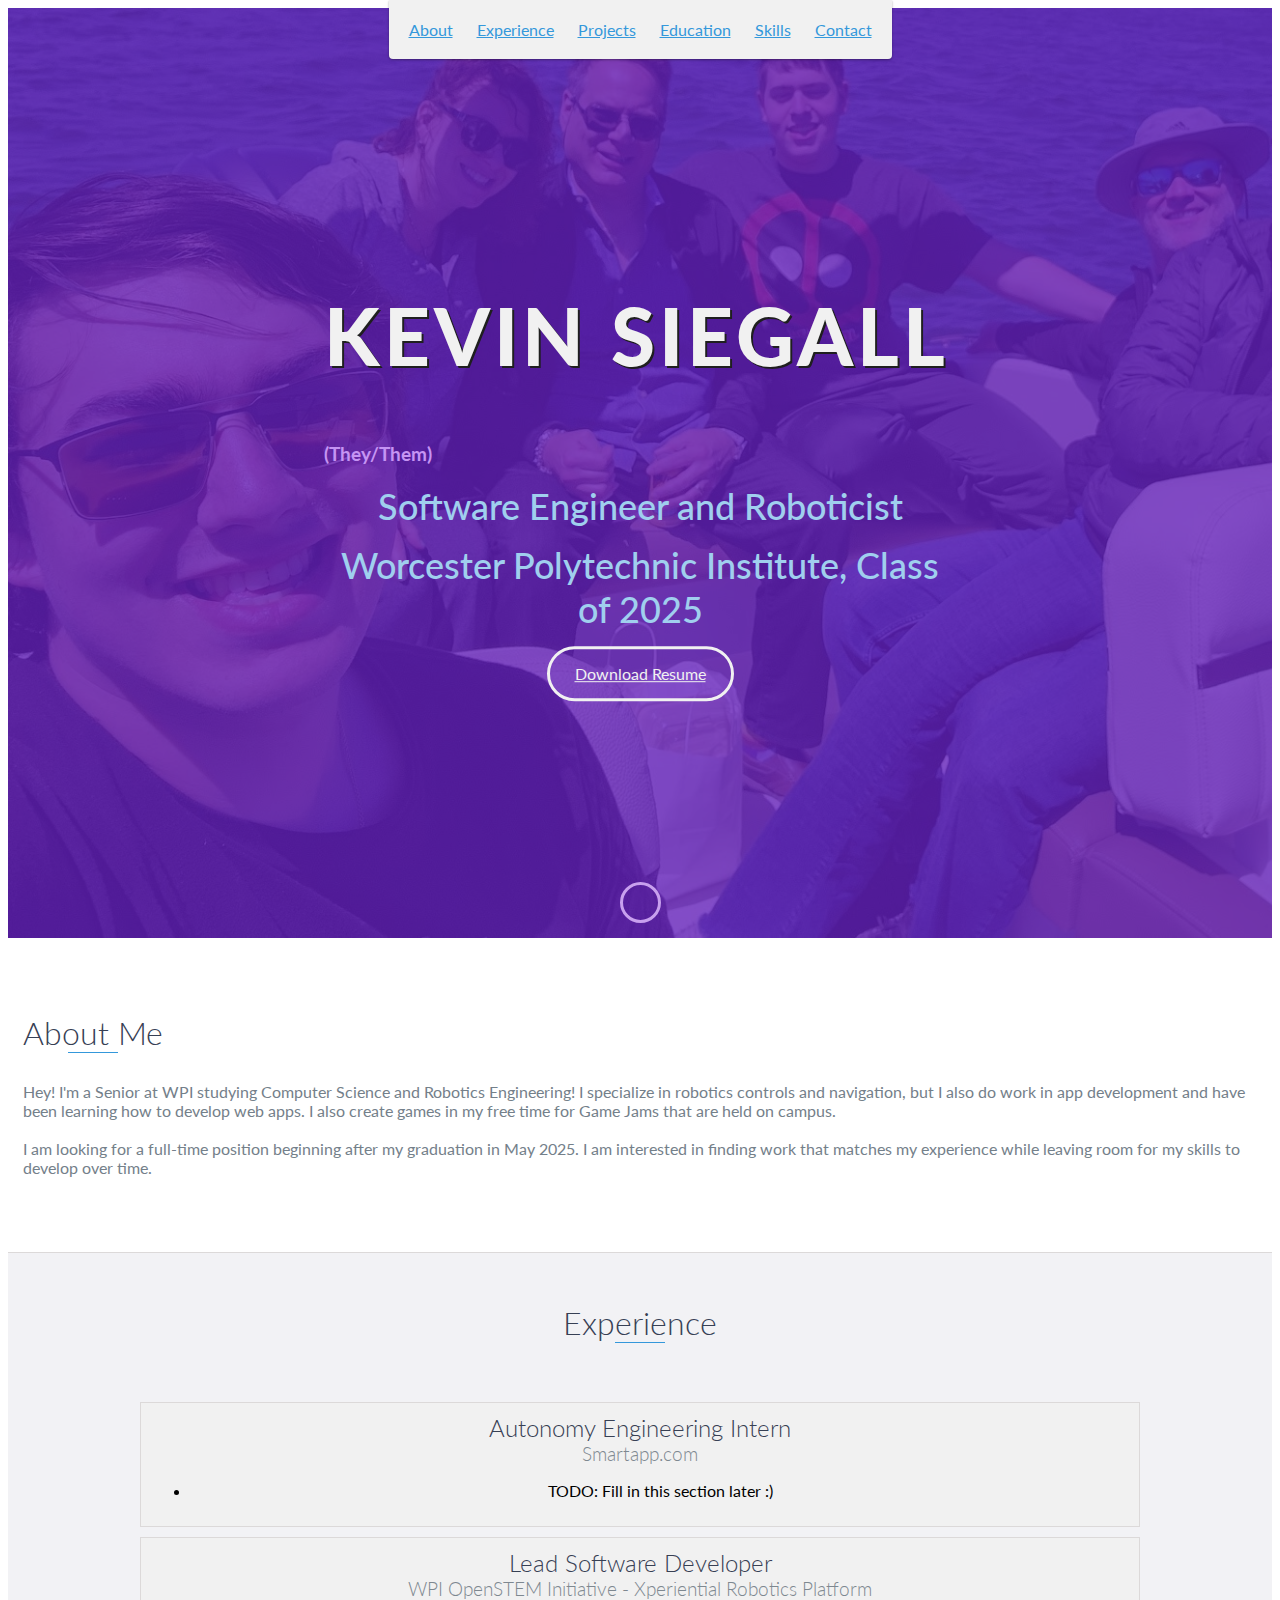
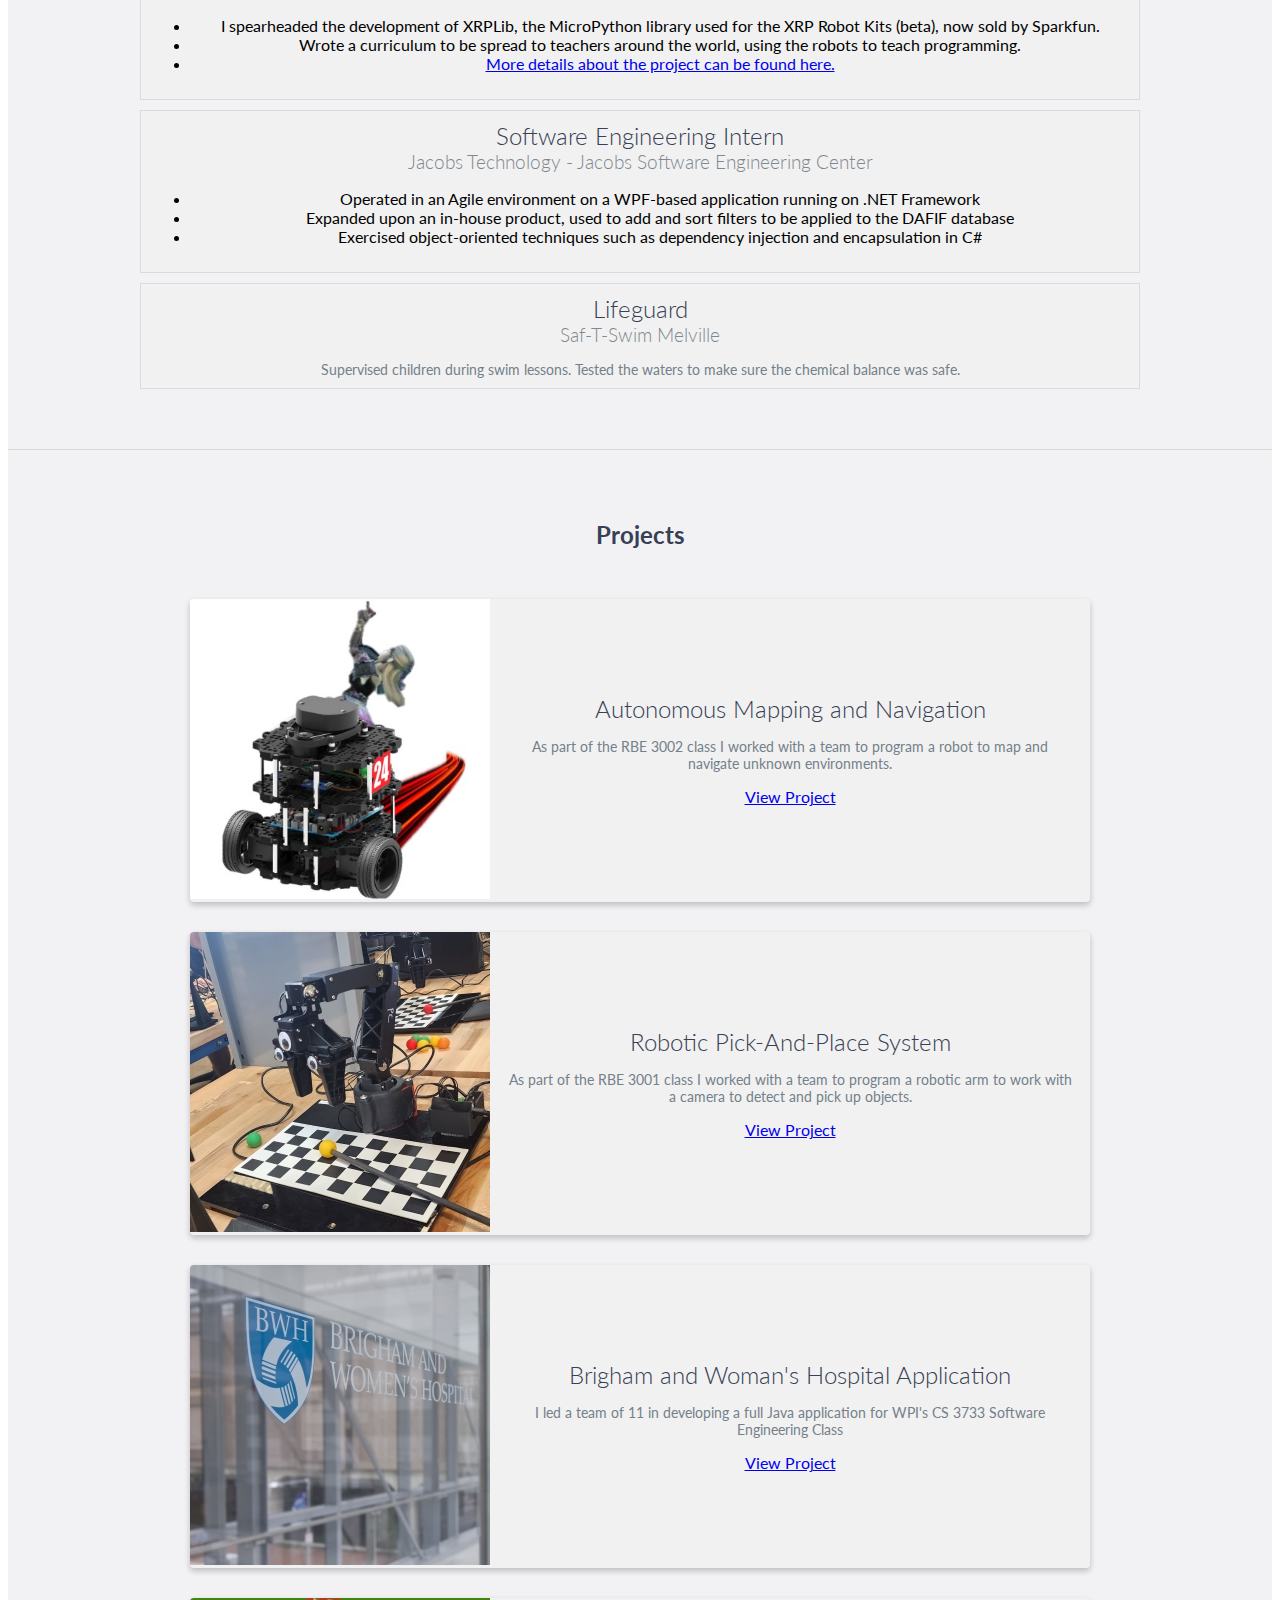
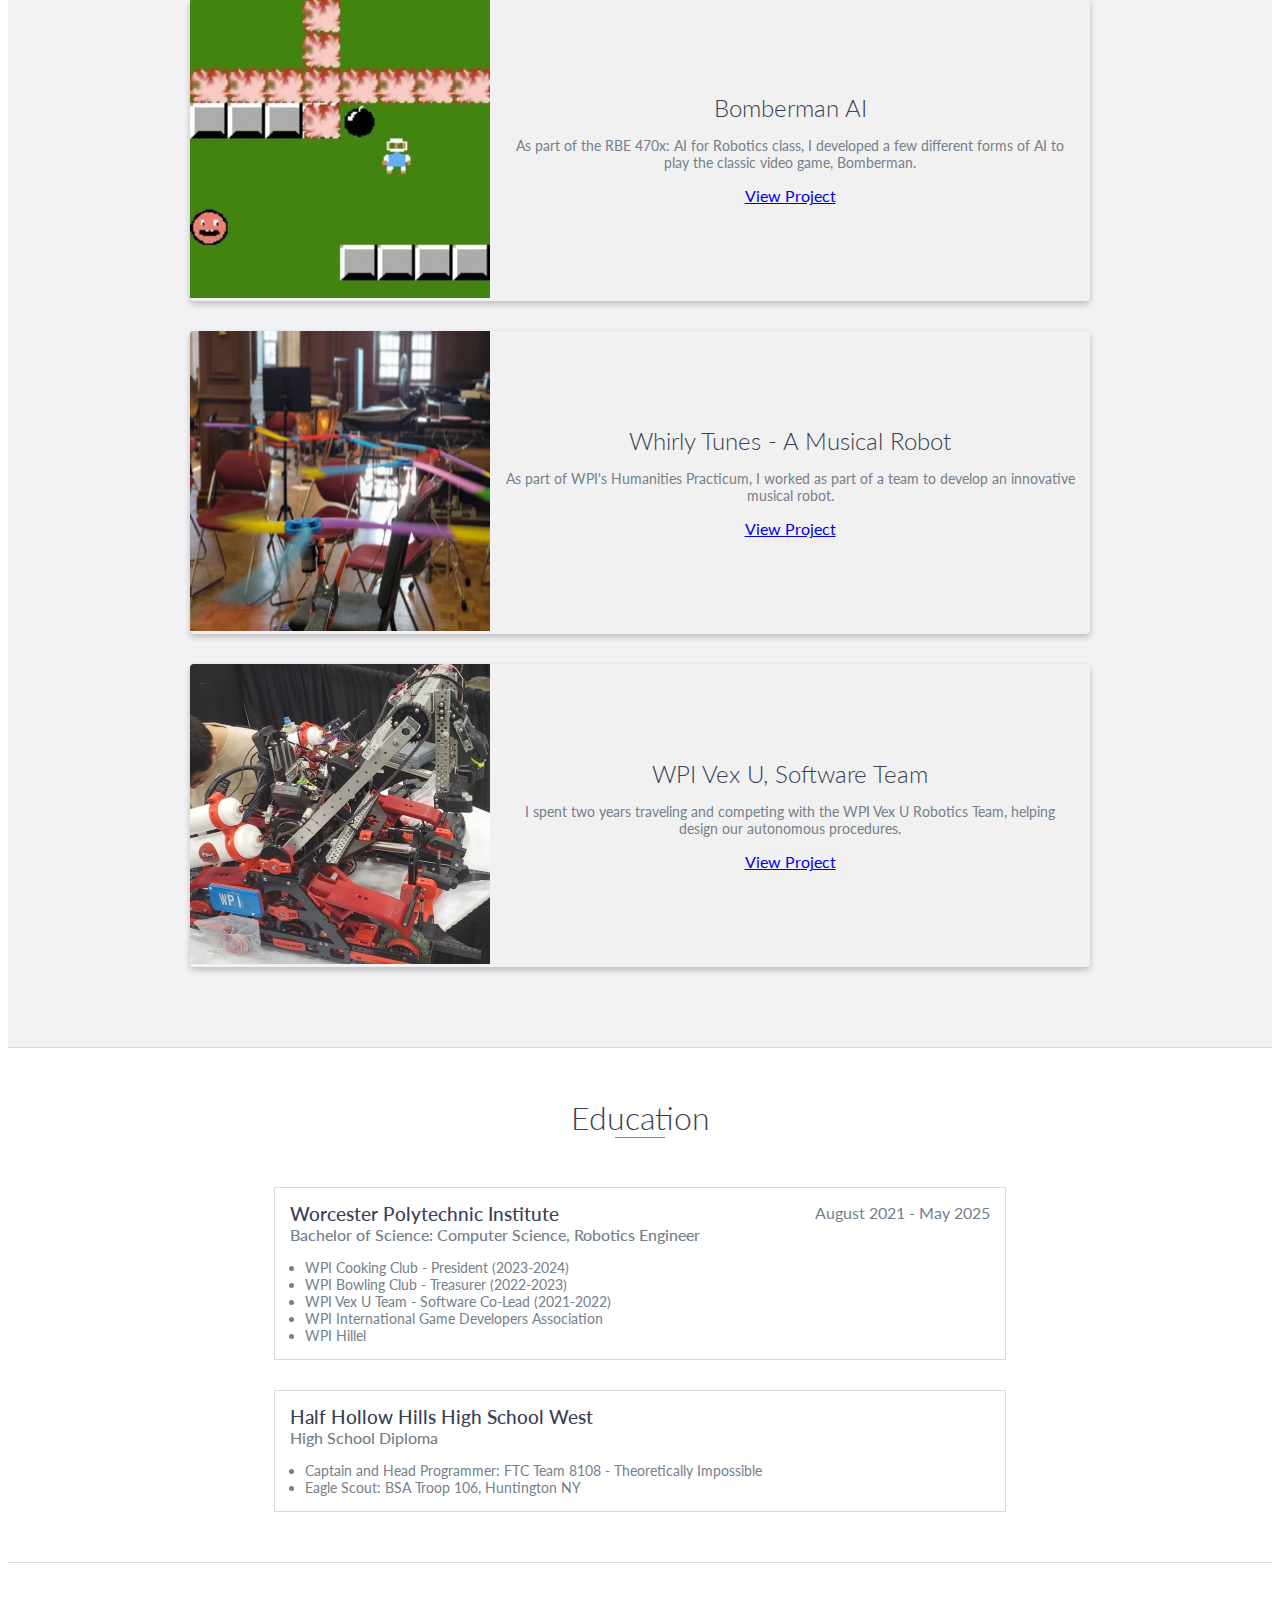
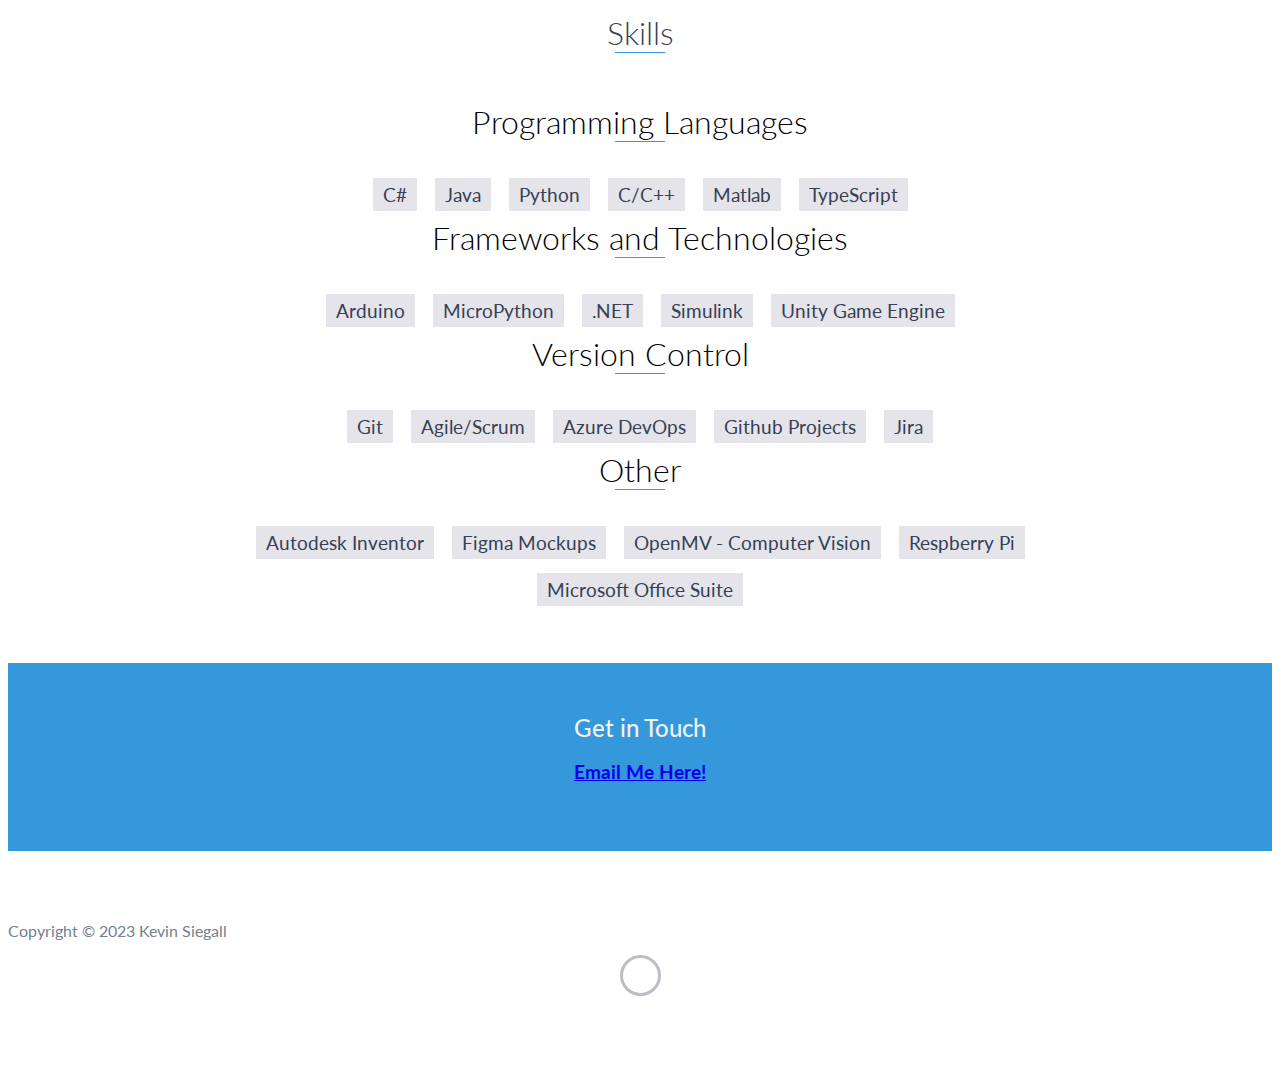
==== commit ff67651f: "Reordered projects" ====
--- a/index.html
+++ b/index.html
@@ -152,6 +152,48 @@
             <div class="row">
                 
                 <div class="col-md-6">
+                    <!-- RBE 3002 -->
+                    <div class="project shadow-large">
+                        <div class="project-image">
+                            <img src="images/rbe3002-cover-icon.jpg" width="300" height="300" />
+                        </div>
+                        <div class="project-info">
+                            <h3>Autonomous Mapping and Navigation</h3>
+                            <p>
+                                As part of the RBE 3002 class I worked with a team to program a robot to map and navigate unknown environments. 
+                            </p>
+                            <a href="desc_rbe3002.html">View Project</a>
+                        </div>
+                    </div>
+                    <!-- RBE 3001 -->
+                    <div class="project shadow-large">
+                        <div class="project-image">
+                            <img src="images/rbe3001-cover-icon.jpg" width="300" height="300" />
+                        </div>
+                        <div class="project-info">
+                            <h3>Robotic Pick-And-Place System</h3>
+                            <p>
+                                As part of the RBE 3001 class I worked with a team to program a robotic arm to work with a camera to detect and pick up objects. 
+                            </p>
+                            <a href="desc_rbe3001.html">View Project</a>
+                        </div>
+                    </div>
+                    <!-- Soft Eng -->
+                    <div class="project shadow-large">
+                        <div class="project-image">
+                            <img src="images/soft-eng-icon.jpg" width="300" height="300" />
+                        </div>
+                        <div class="project-info">
+                            <h3>Brigham and Woman's Hospital Application</h3>
+                            <p>
+                                I led a team of 11 in developing a full Java application for WPI's CS 3733 Software Engineering Class
+                            </p>
+                            <a href="desc_soft_eng.html">View Project</a>
+                        </div>
+                    </div>
+                </div>
+
+                <div class="col-md-6">
                     <!-- RBE 470x -->
                     <div class="project shadow-large">
                         <div class="project-image">
@@ -192,48 +234,6 @@
                         </div>
                     </div>
                 </div>
-                <div class="col-md-6">
-                    <!-- RBE 3002 -->
-                    <div class="project shadow-large">
-                        <div class="project-image">
-                            <img src="images/rbe3001-cover-icon.jpg" width="300" height="300" />
-                        </div>
-                        <div class="project-info">
-                            <h3>Robotic Pick-And-Place System</h3>
-                            <p>
-                                As part of the RBE 3001 class I worked with a team to program a robotic arm to work with a camera to detect and pick up objects. 
-                            </p>
-                            <a href="desc_rbe3001.html">View Project</a>
-                        </div>
-                    </div>
-                    <!-- RBE 3001 -->
-                    <div class="project shadow-large">
-                        <div class="project-image">
-                            <img src="images/rbe3002-cover-icon.jpg" width="300" height="300" />
-                        </div>
-                        <div class="project-info">
-                            <h3>Autonomous Mapping and Navigation</h3>
-                            <p>
-                                As part of the RBE 3002 class I worked with a team to program a robot to map and navigate unknown environments. 
-                            </p>
-                            <a href="desc_rbe3002.html">View Project</a>
-                        </div>
-                    </div>
-                    <!-- Soft Eng -->
-                    <div class="project shadow-large">
-                        <div class="project-image">
-                            <img src="images/soft-eng-icon.jpg" width="300" height="300" />
-                        </div>
-                        <div class="project-info">
-                            <h3>Brigham and Woman's Hospital Application</h3>
-                            <p>
-                                I led a team of 11 in developing a full Java application for WPI's CS 3733 Software Engineering Class
-                            </p>
-                            <a href="desc_soft_eng.html">View Project</a>
-                        </div>
-                    </div>
-                </div>
-                    
                 <!-- <div class="col-md-6">
                     <div class="project shadow-large">
                         <div class="project-image">
